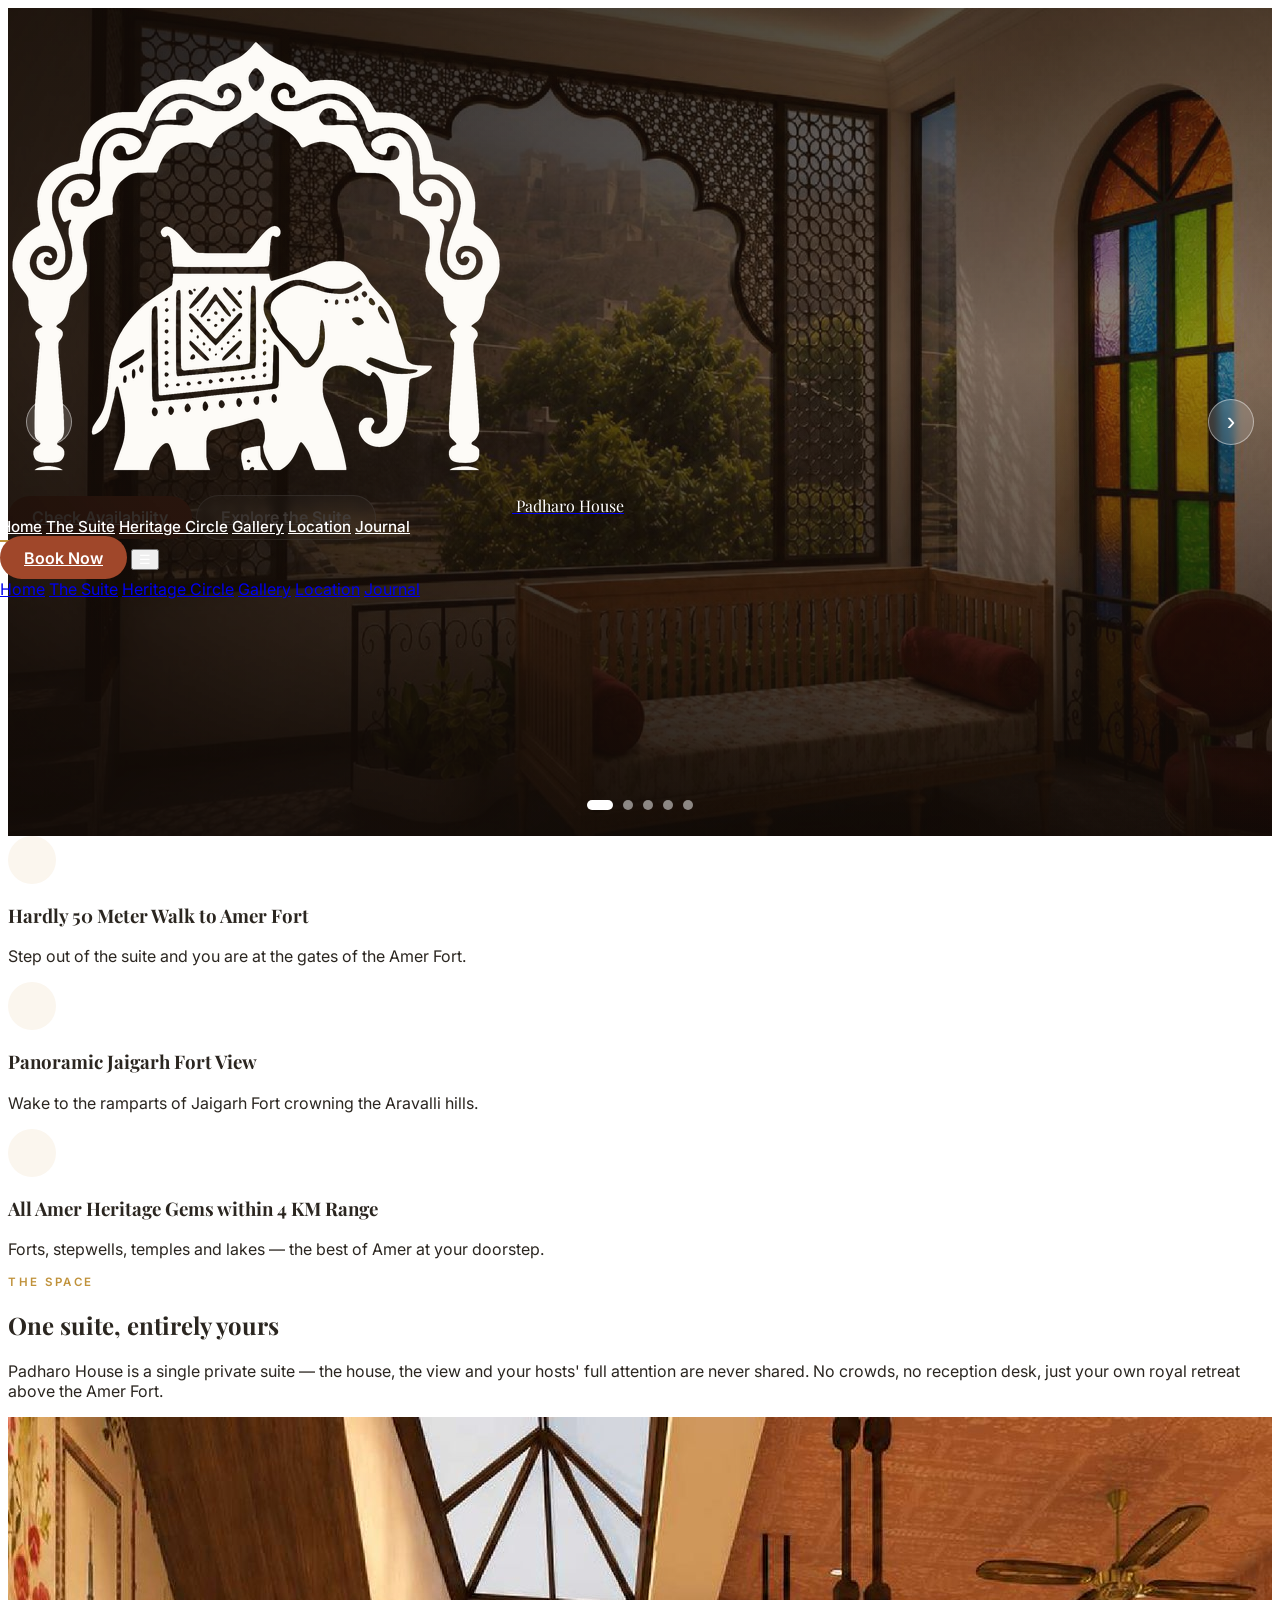
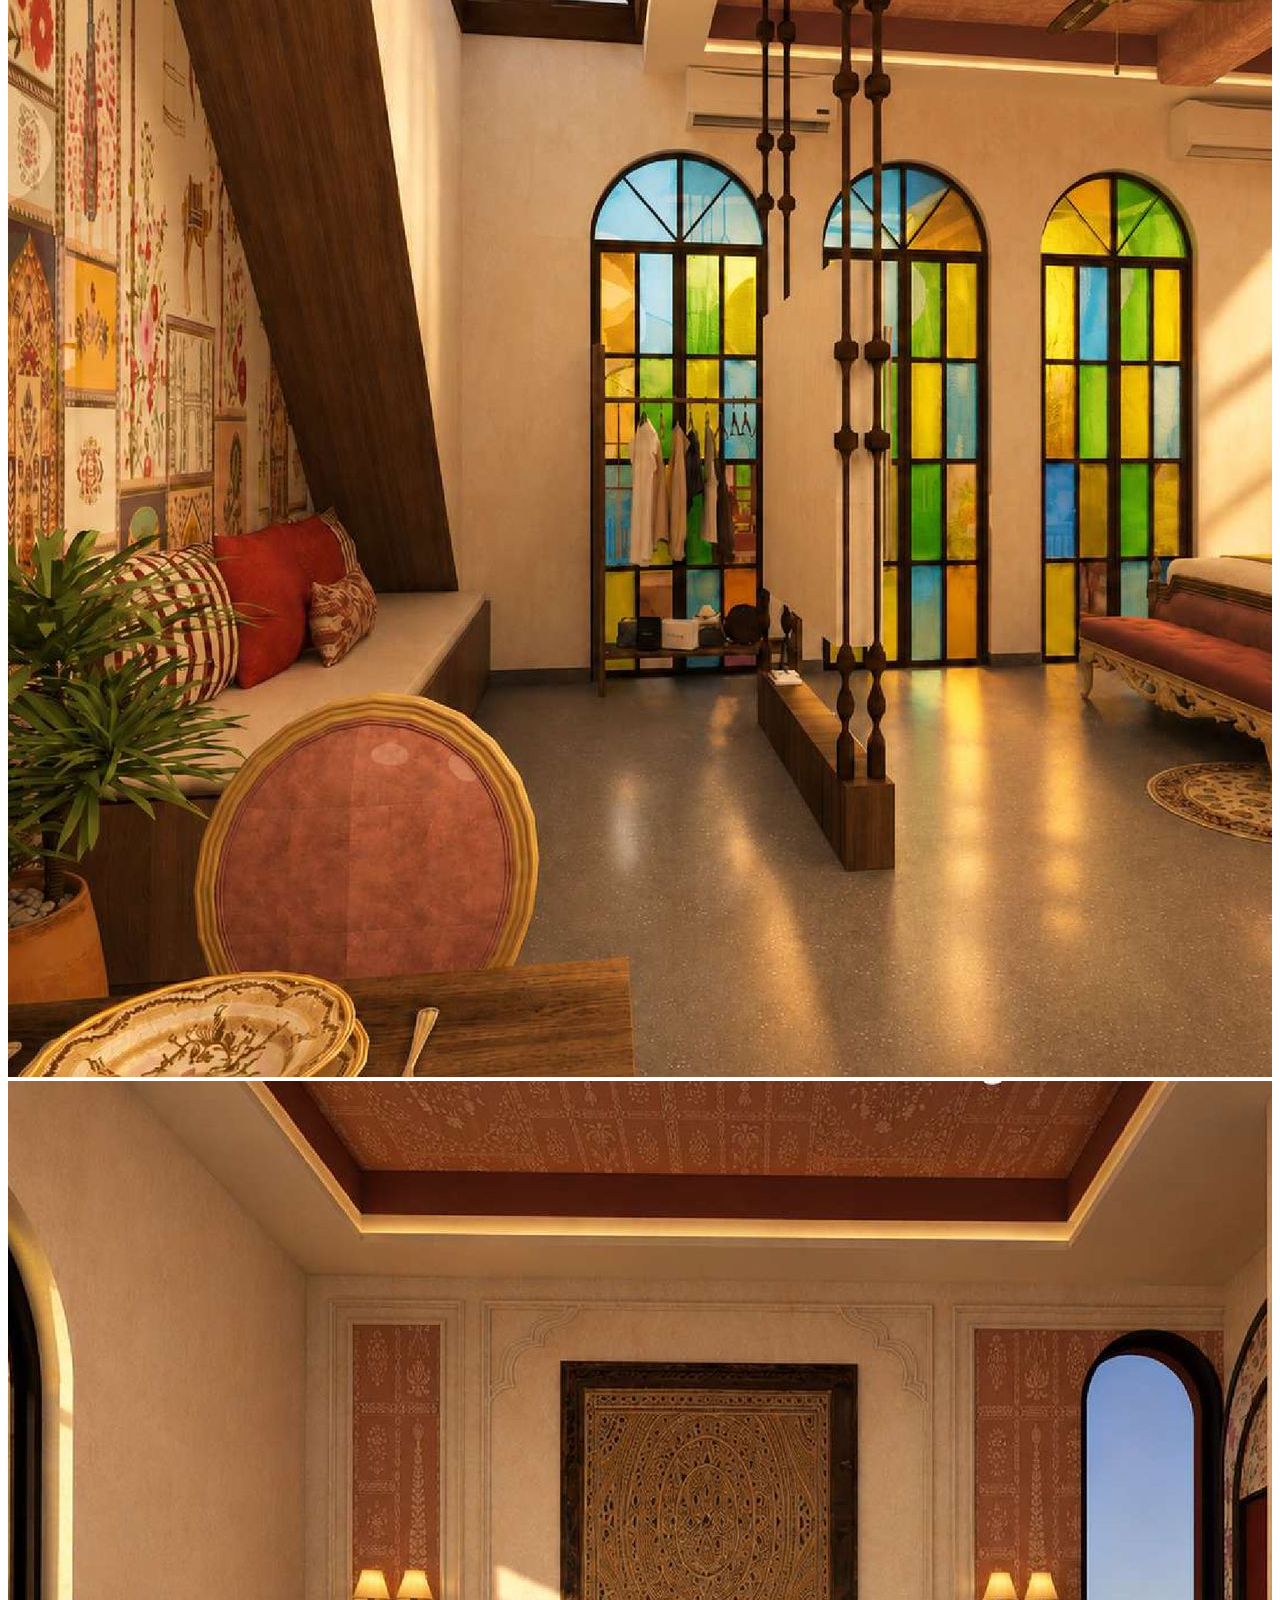
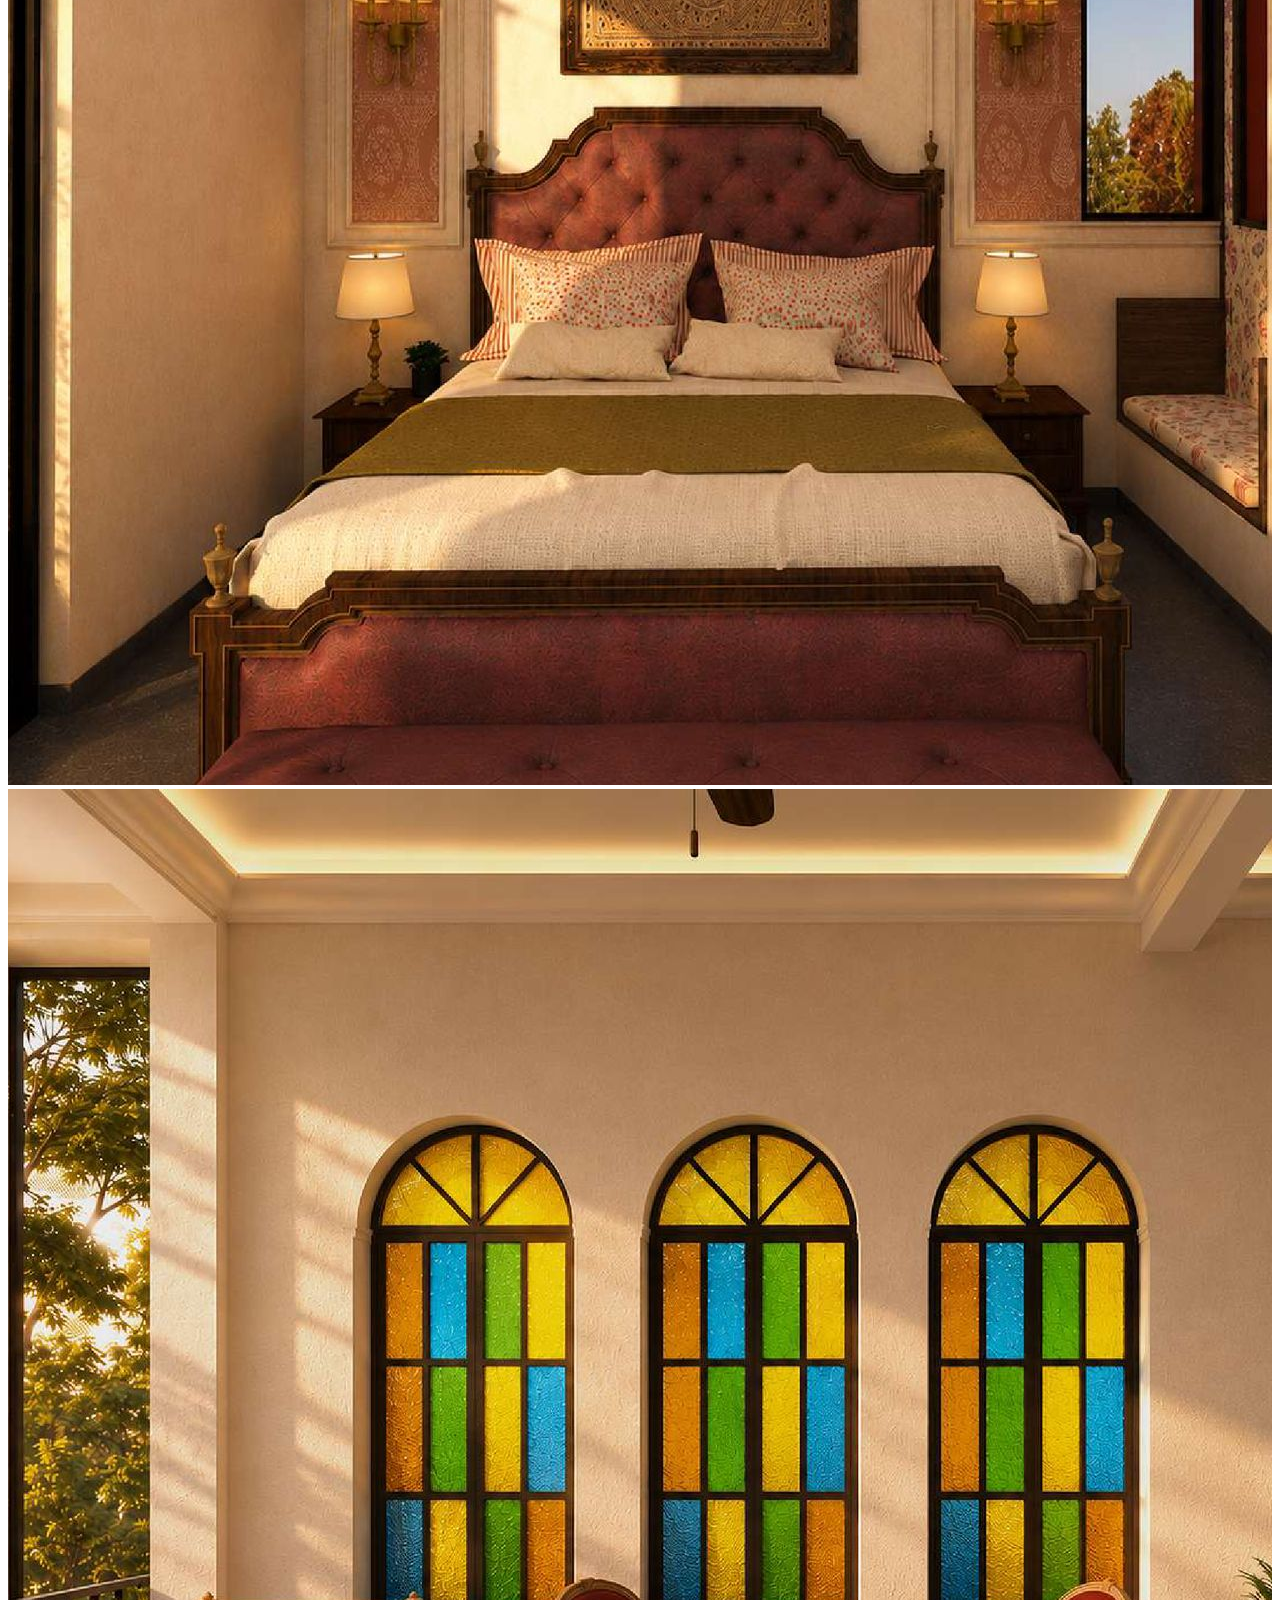
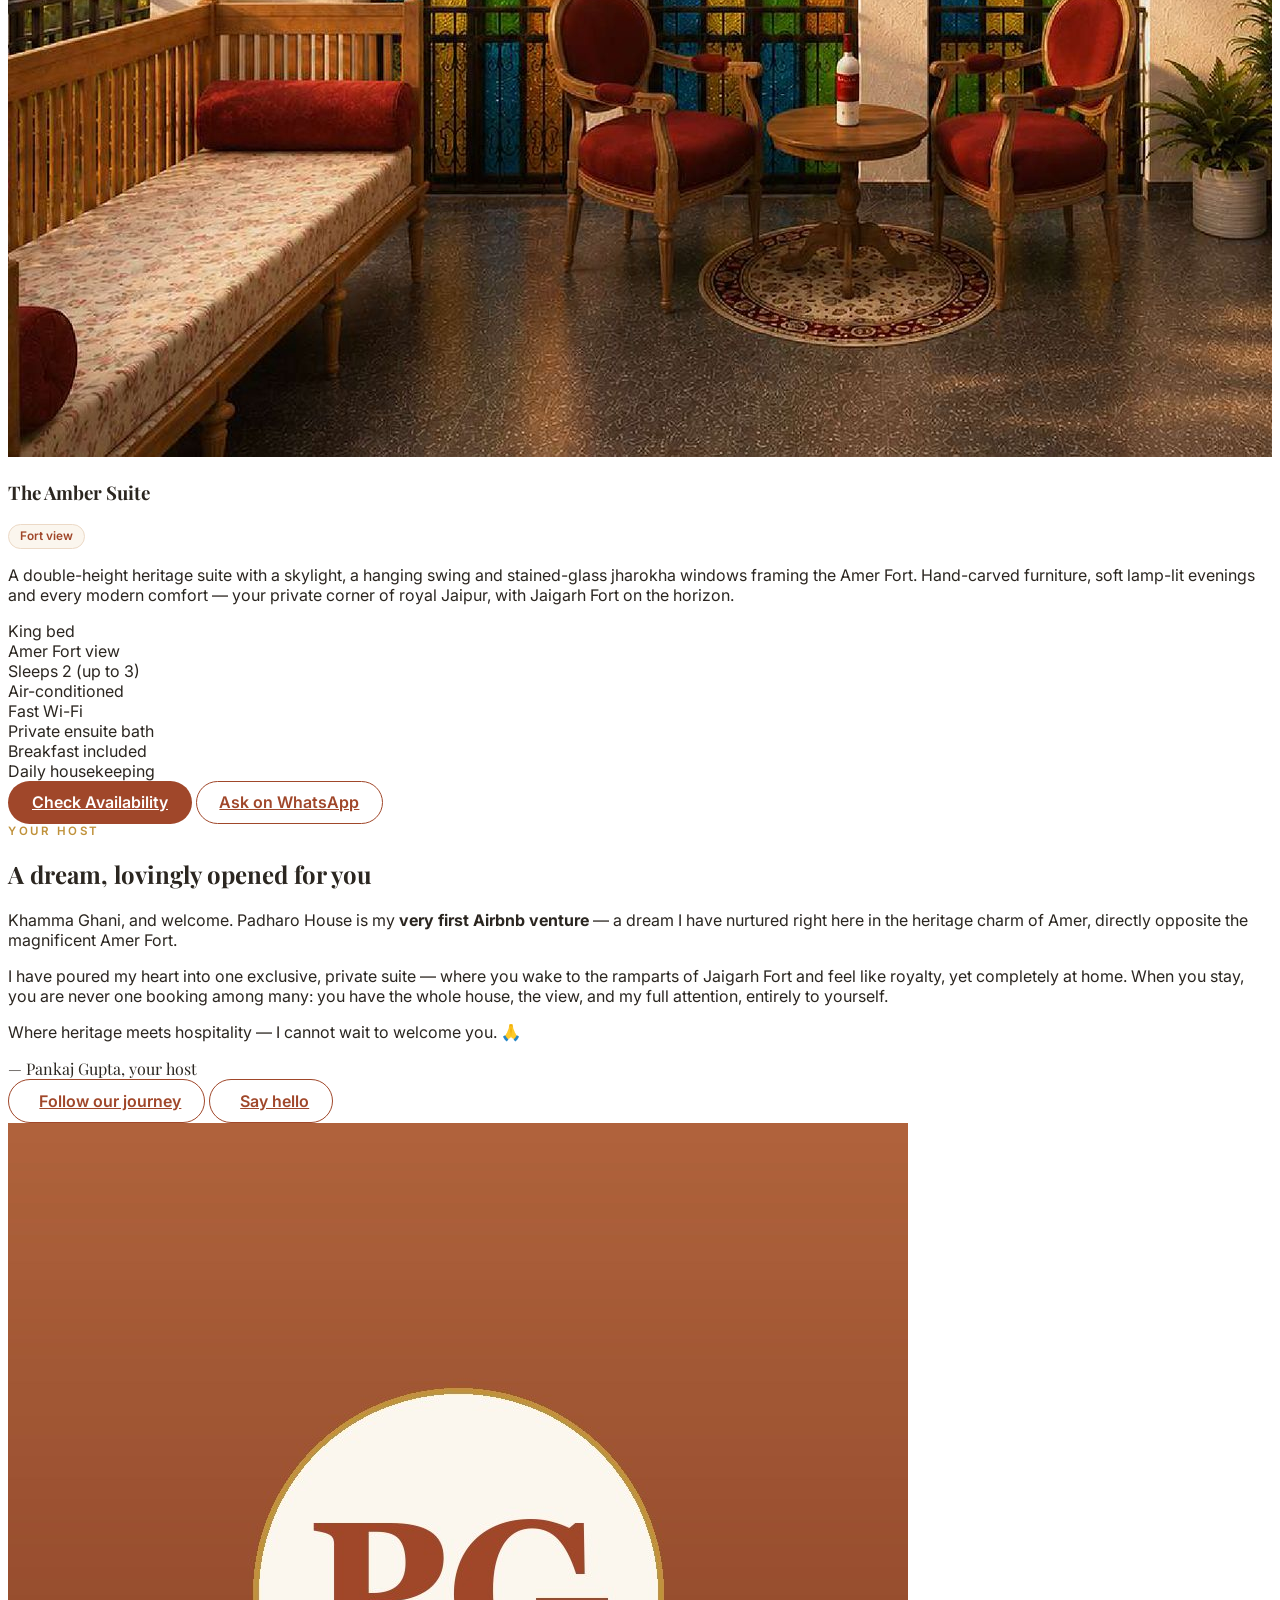
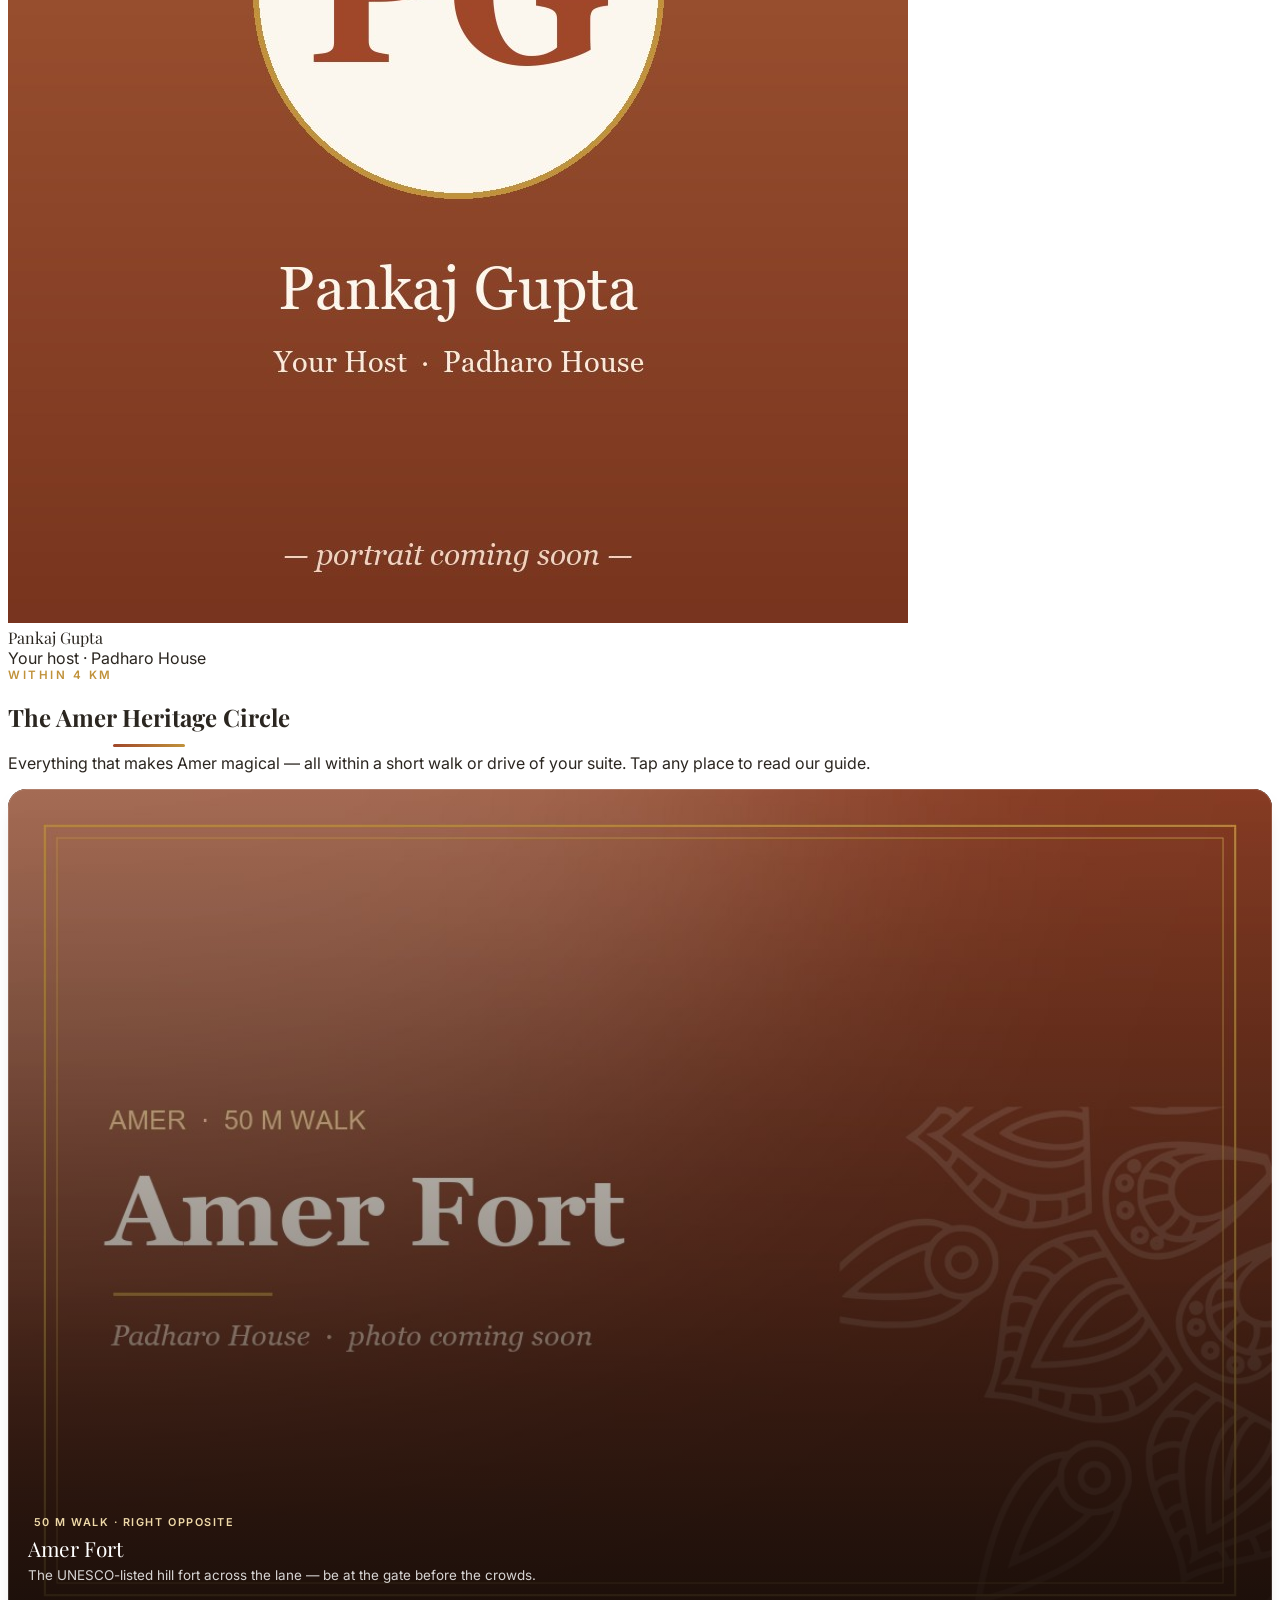
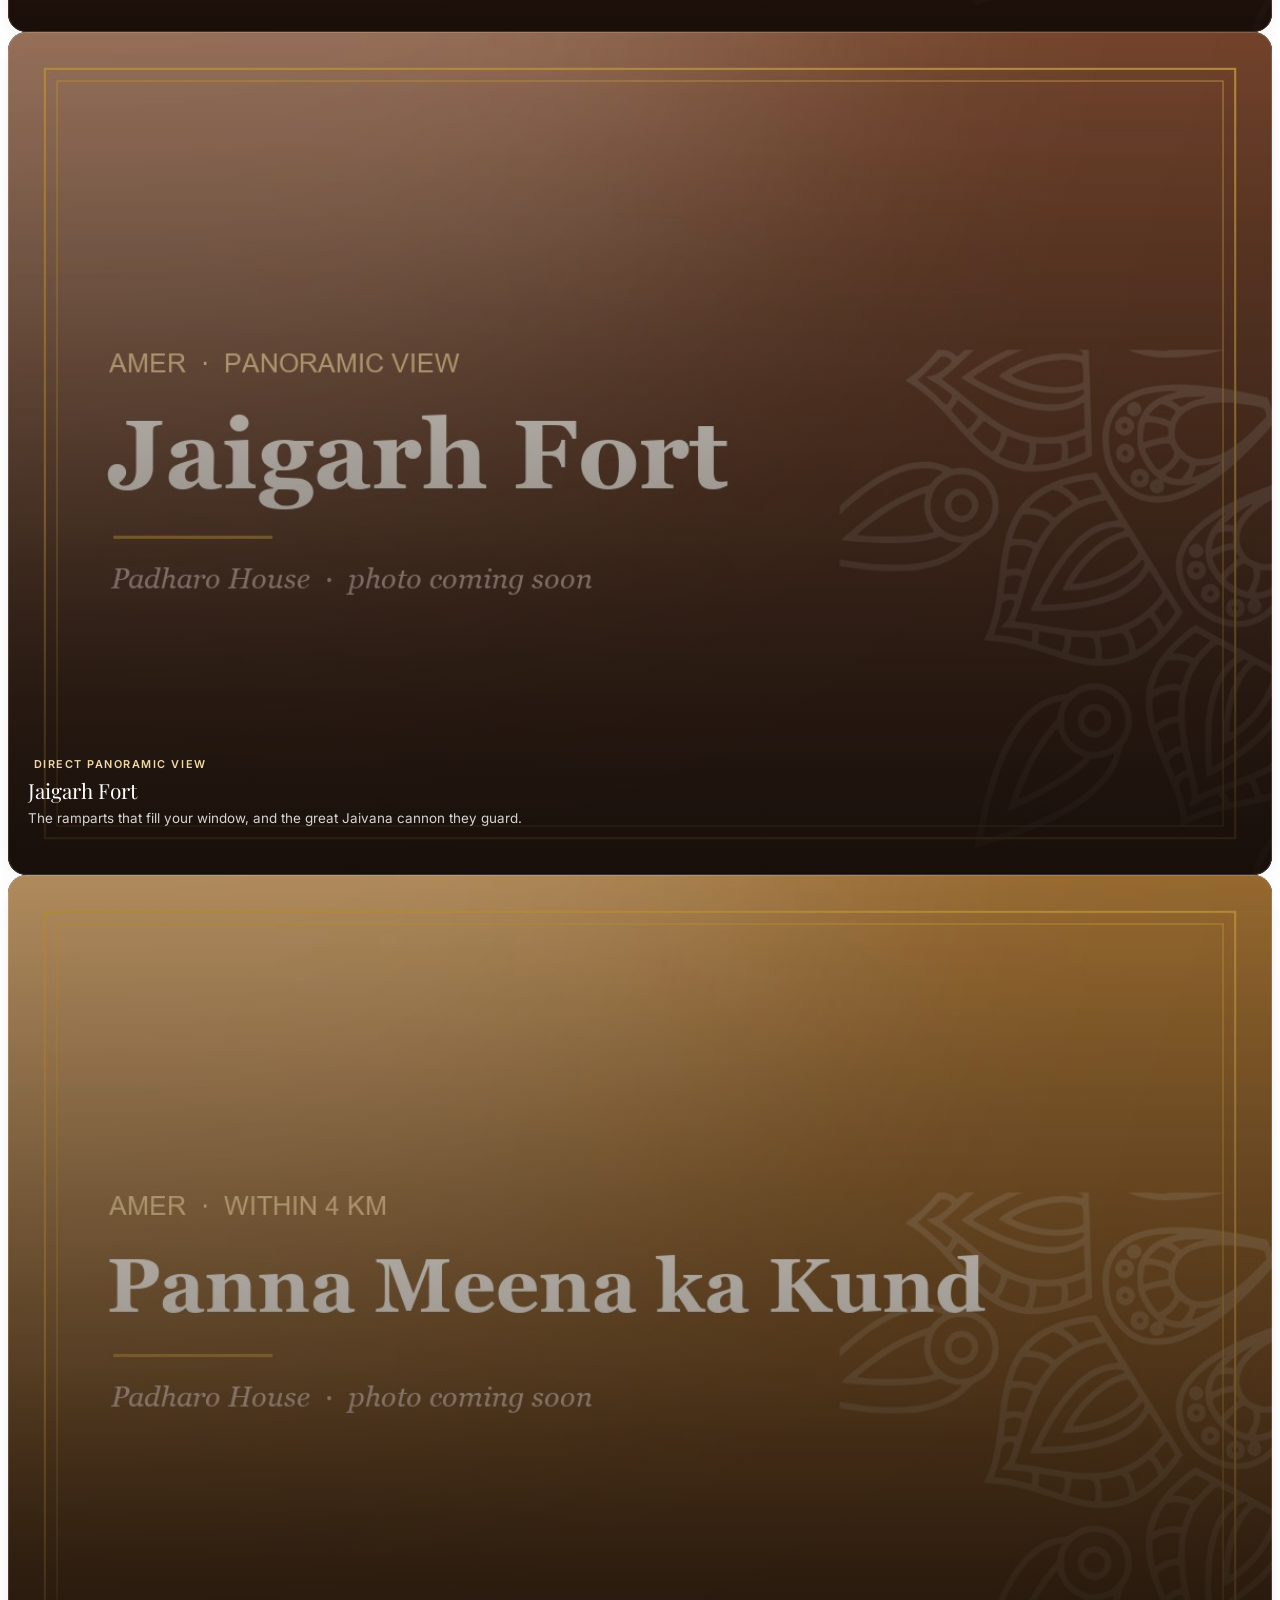
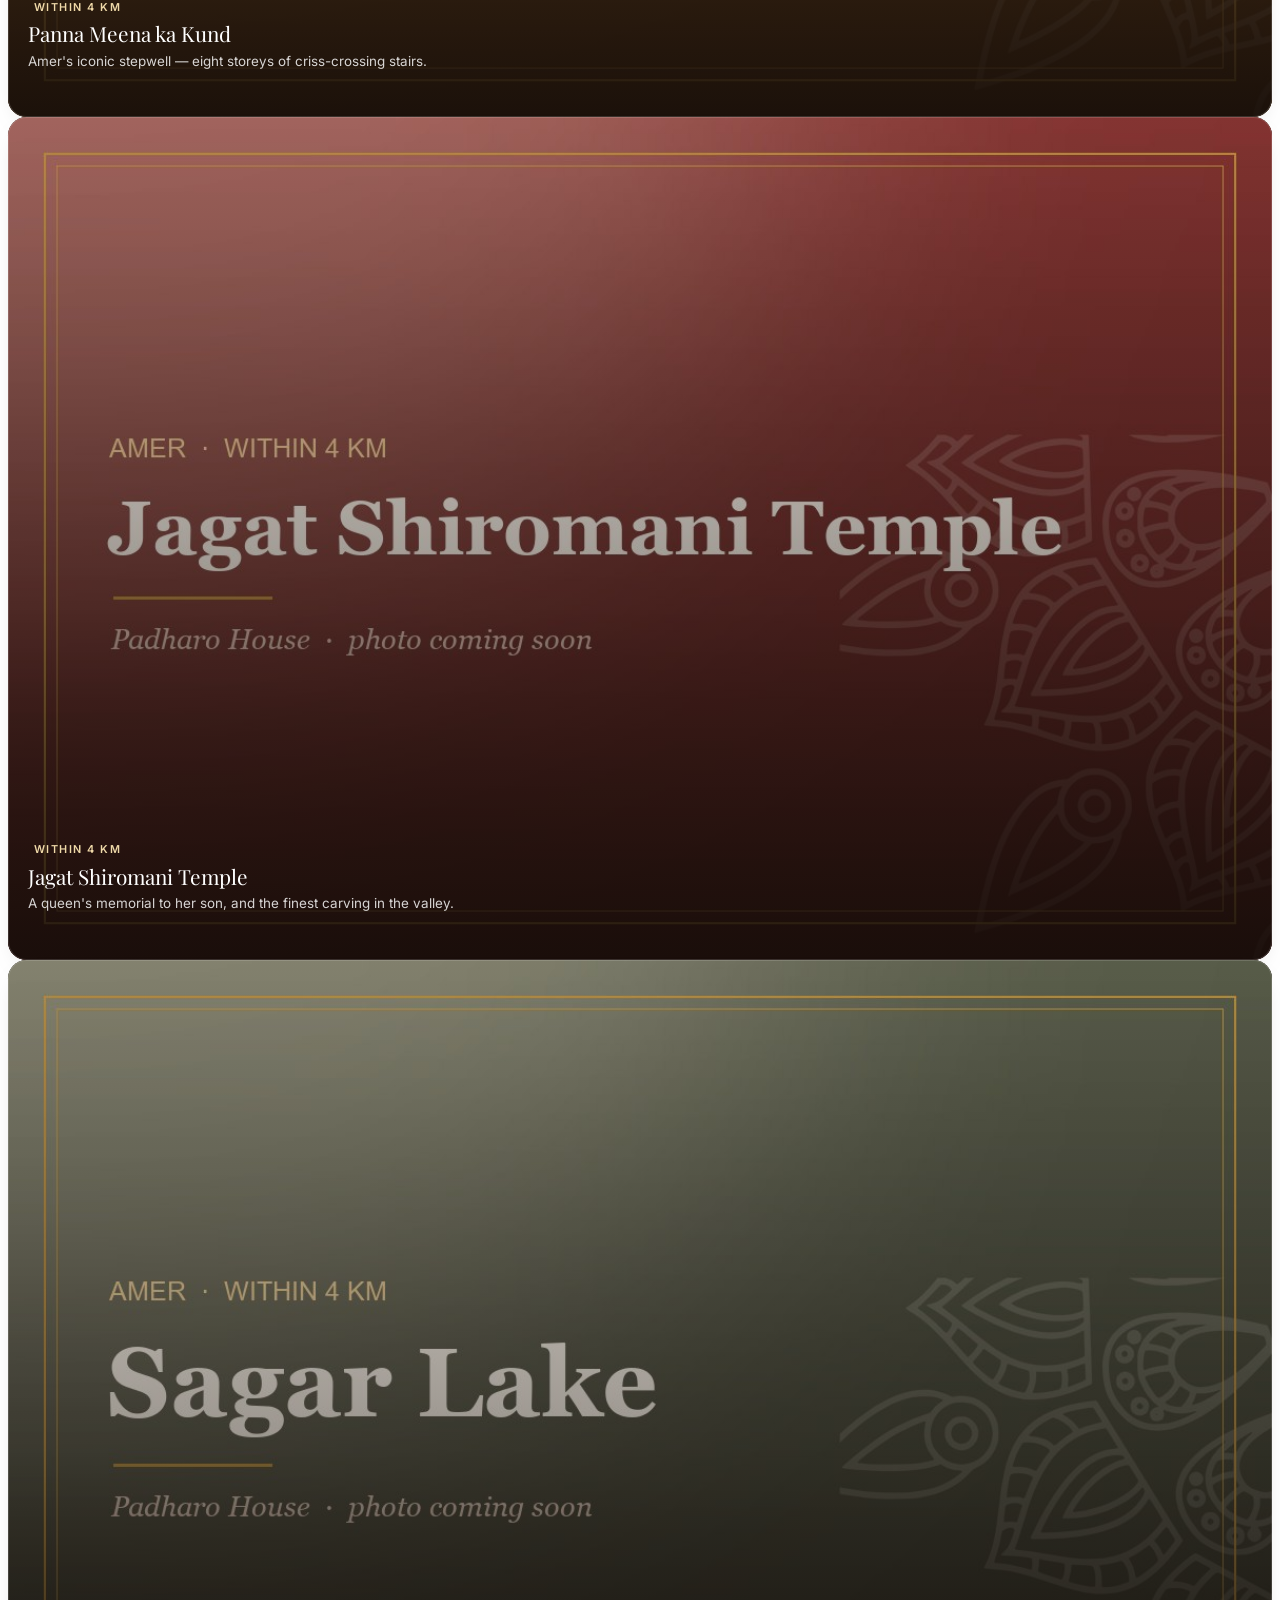
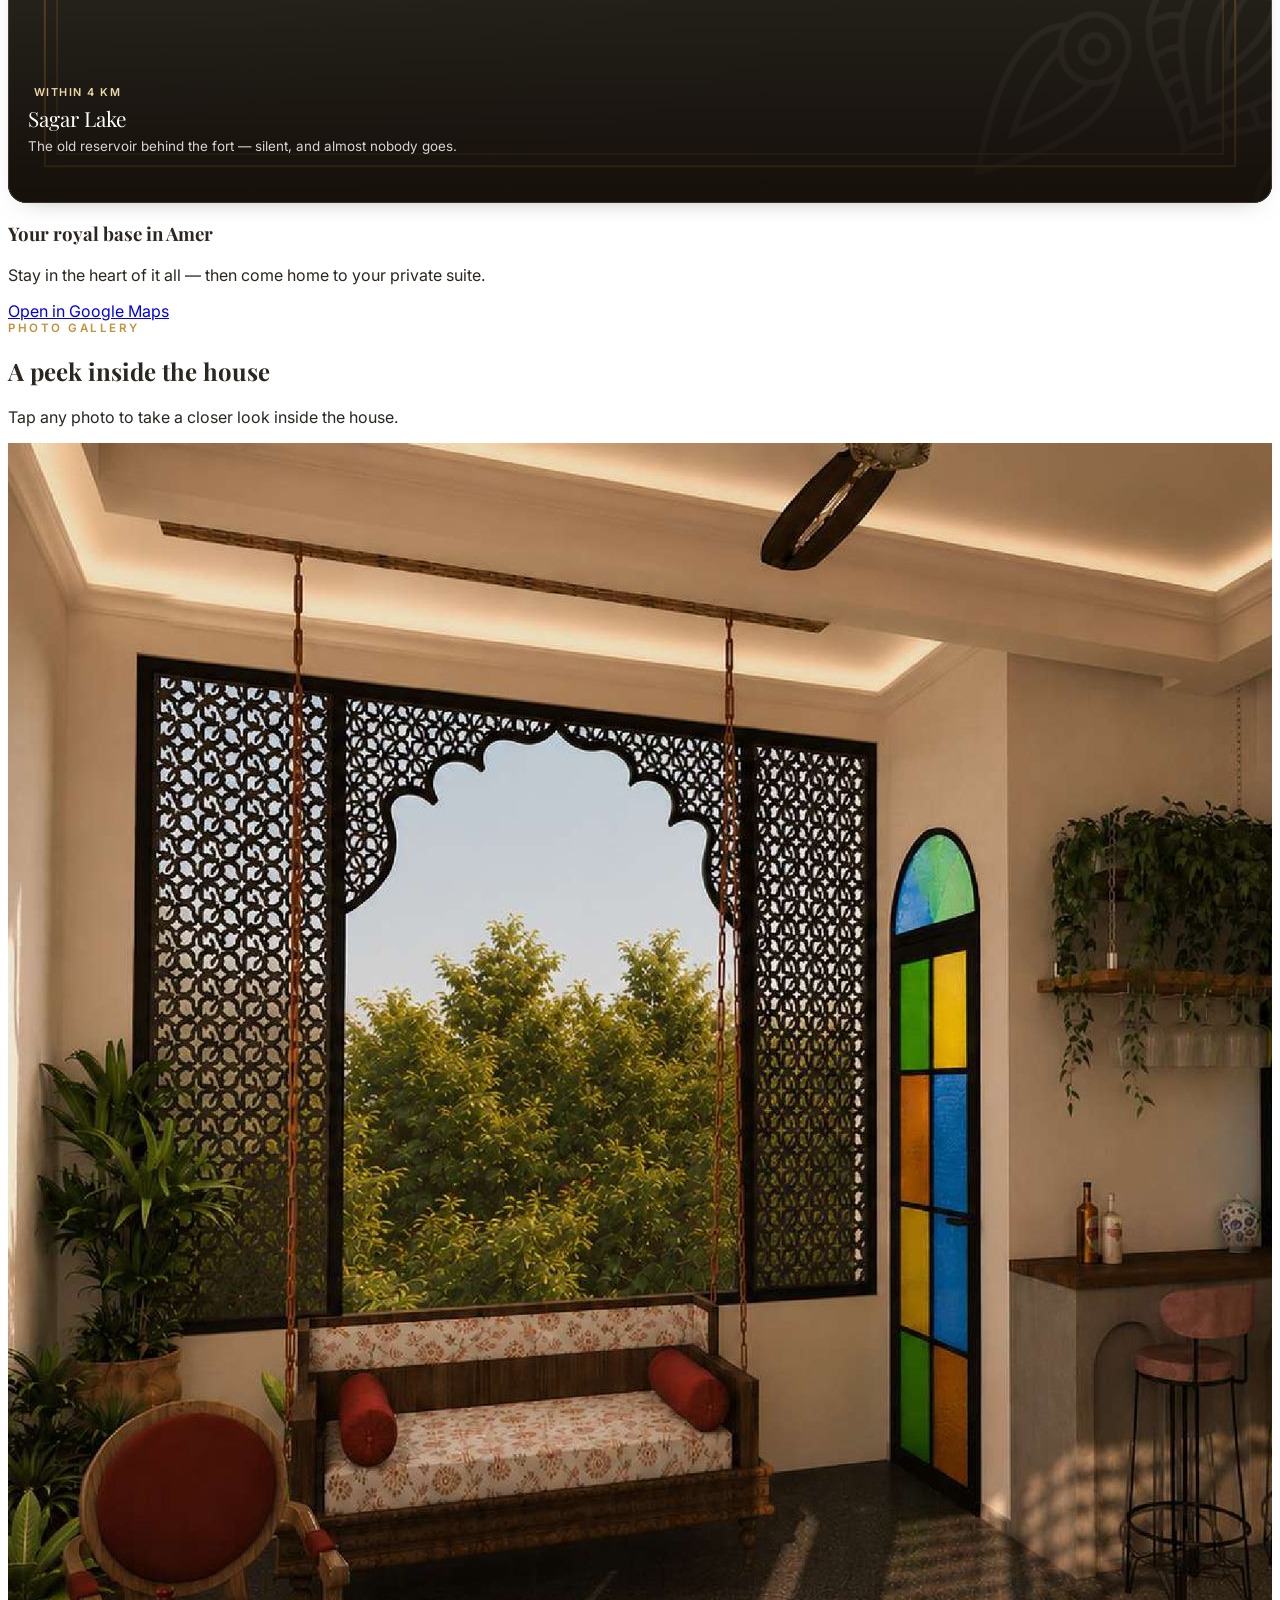
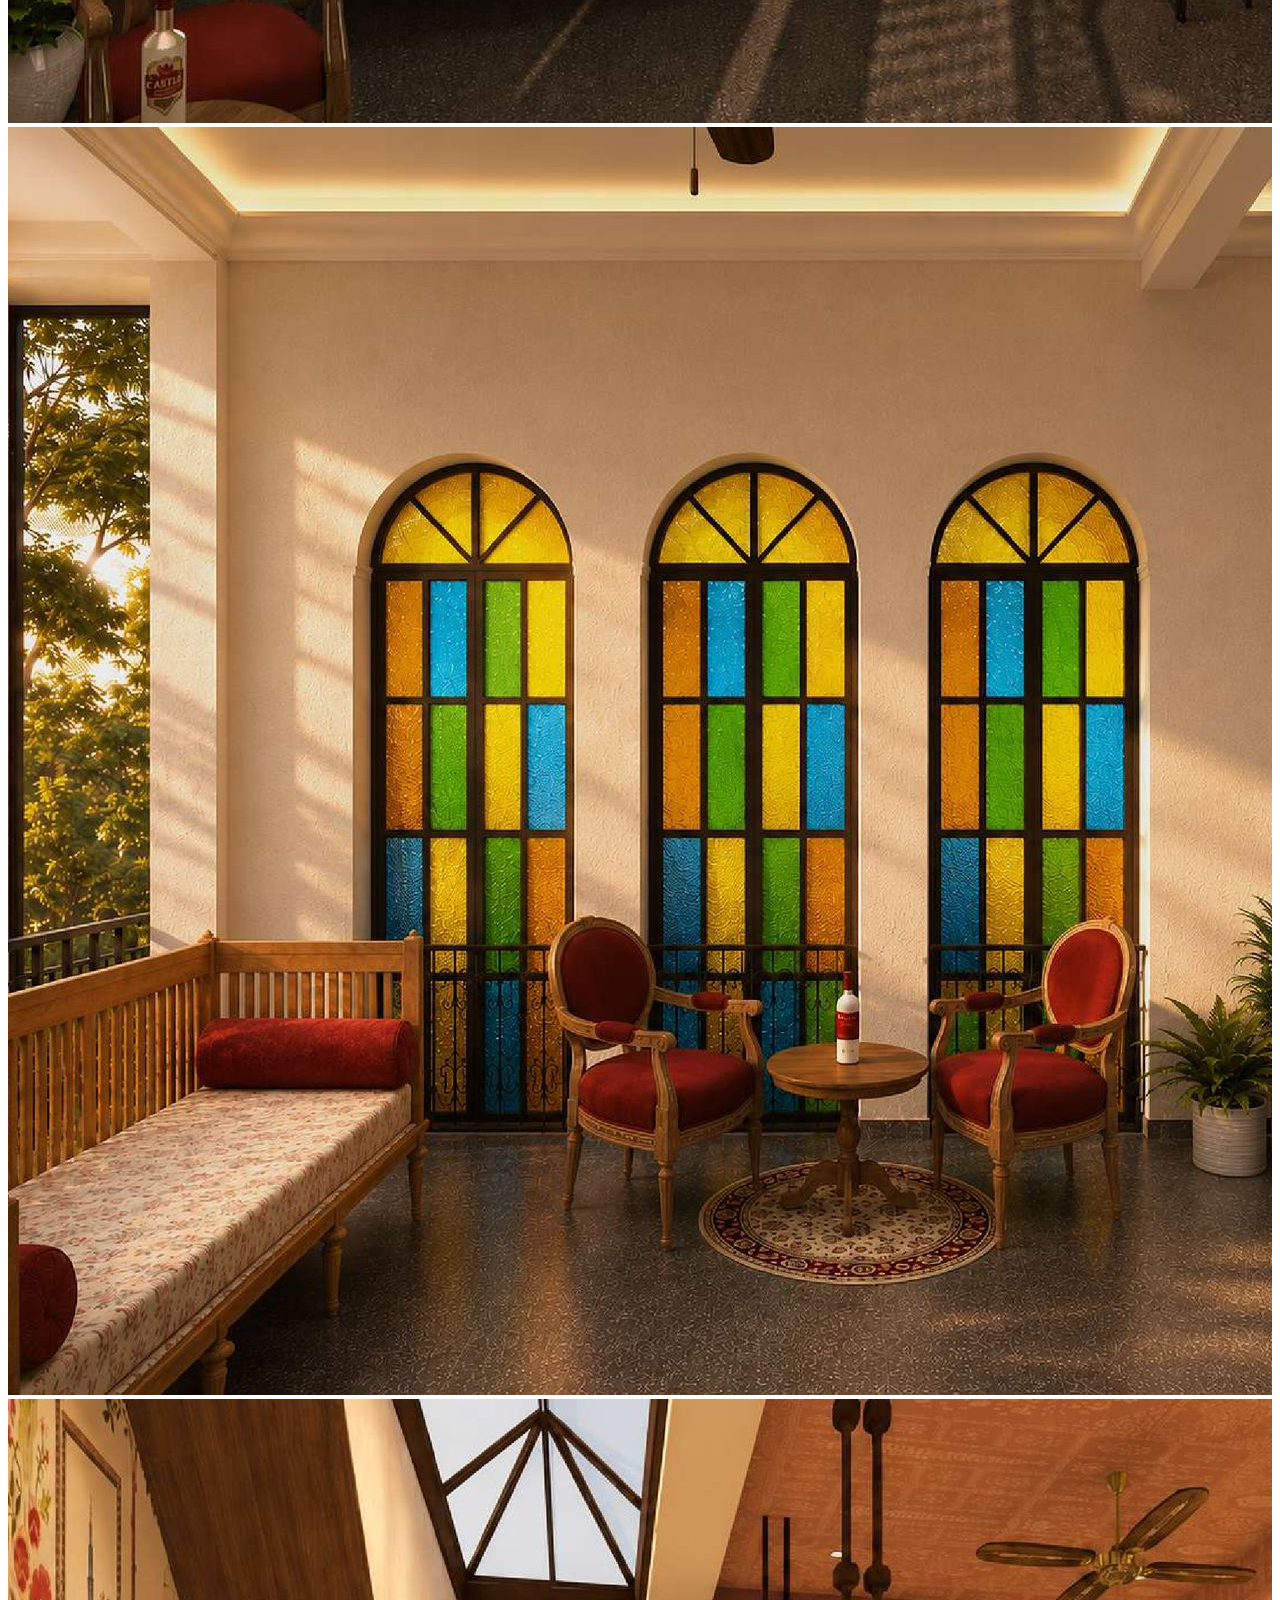
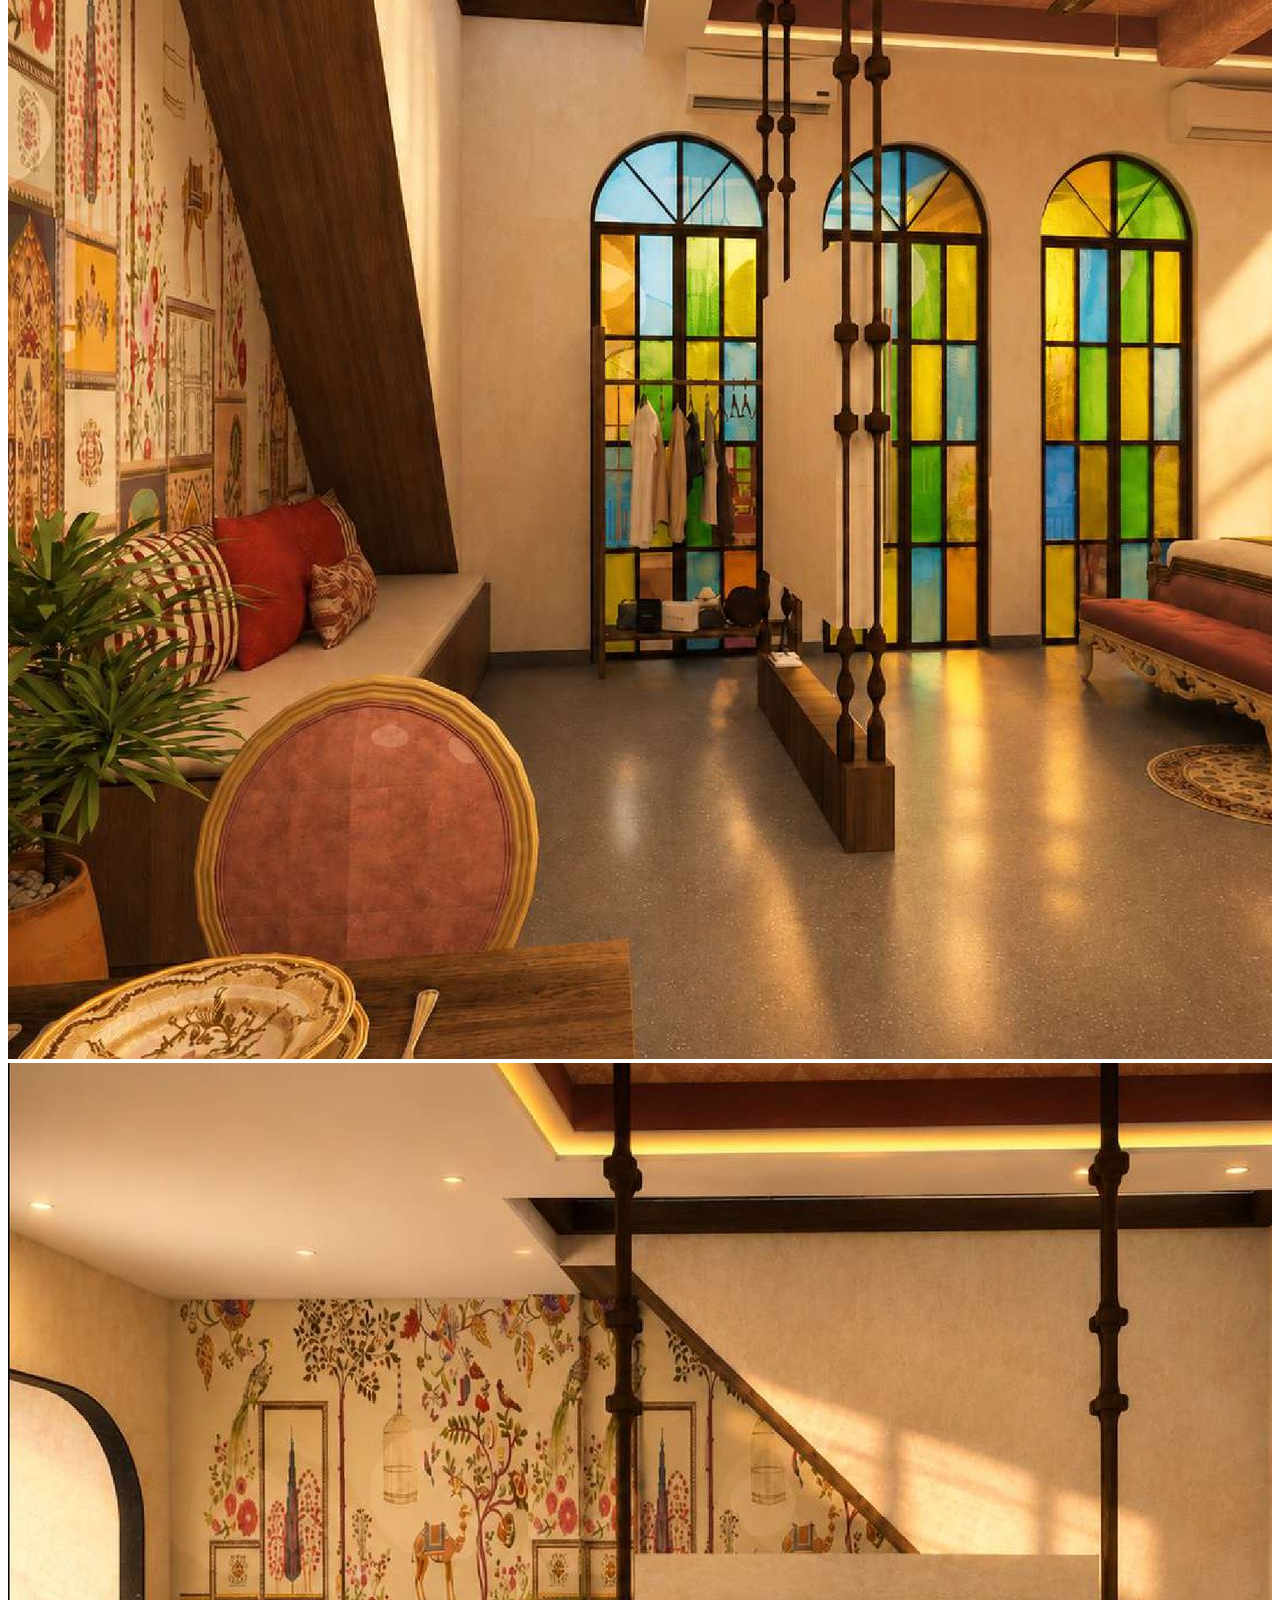
==== index.html @ dce102da "Opening Soon: outline 'ghost' typography on the landing page Large uppercase Playfair drawn as outli" ====
<!DOCTYPE html>
<html lang="en">
<head>
  <meta charset="UTF-8" />
  <meta name="viewport" content="width=device-width, initial-scale=1.0" />
  <title>Padharo House — Boutique Heritage Homestay Opposite Amer Fort, Jaipur</title>
  <meta name="description" content="Padharo House is an exclusive single-suite boutique heritage homestay just 50m from Amer Fort, with panoramic Jaigarh Fort views, in Amer, Jaipur. A private royal stay where heritage meets hospitality." />
  <meta name="keywords" content="homestay near Amer Fort, boutique heritage homestay Jaipur, Jaigarh Fort view stay, Airbnb Amer Jaipur, private heritage stay Amer, Panna Meena ka Kund, stay opposite Amer Fort, Padharo House" />
  <link rel="canonical" href="https://padharohouse.in/" />
  <link rel="icon" type="image/png" href="assets/favicon.png" />
  <link rel="preload" as="image" href="assets/img/p2.jpg" fetchpriority="high" />

  <!-- social share -->
  <meta property="og:type" content="website" />
  <meta property="og:site_name" content="Padharo House" />
  <meta property="og:title" content="Padharo House — Heritage Homestay Opposite Amer Fort" />
  <meta property="og:description" content="An exclusive single-suite heritage stay 50m from Amer Fort with panoramic Jaigarh Fort views. Where heritage meets hospitality." />
  <meta property="og:image" content="https://padharohouse.in/assets/og.jpg" />
  <meta property="og:url" content="https://padharohouse.in/" />
  <meta name="twitter:card" content="summary_large_image" />

  <link rel="preconnect" href="https://fonts.googleapis.com" />
  <link rel="preconnect" href="https://fonts.gstatic.com" crossorigin />
  <link href="https://fonts.googleapis.com/css2?family=Playfair+Display:ital,wght@0,500;0,600;0,700;1,600&family=Inter:wght@400;500;600;700&family=Noto+Serif+Devanagari:wght@500;600&display=swap" rel="stylesheet" />
  <script src="https://cdn.tailwindcss.com"></script>
  <script>
    tailwind.config = { theme: { extend: {
      colors: { terra:'#A0472A', terradark:'#853a22', gold:'#C0923B', cream:'#FBF6EE', sand:'#EFE3D3', ink:'#2B2620', muted:'#6E645A' },
      fontFamily: { serif:['"Playfair Display"','serif'], sans:['Inter','sans-serif'] }
    }}};
  </script>
  <link rel="stylesheet" href="assets/styles.css" />
  <script src="https://unpkg.com/lucide@latest"></script>

  <style>
    /* ---- loader: holds briefly, then lifts away like a curtain ---- */
    #loader{position:fixed;inset:0;z-index:200;display:flex;flex-direction:column;
      align-items:center;justify-content:center;gap:18px;
      background:radial-gradient(900px 520px at 50% 38%, #fffdf8 0%, #FBF6EE 55%, #F4E9D8 100%);
      transition:transform 1.05s cubic-bezier(.76,0,.24,1);
      animation:loaderFail .6s ease 7s forwards;}
    #loader.hide{transform:translateY(-101%);}
    #loader .ldr-in{display:flex;flex-direction:column;align-items:center;gap:16px;
      animation:ldrRise .9s cubic-bezier(.16,.84,.26,1) both;
      transition:opacity .45s ease, transform .5s ease;}
    #loader.hide .ldr-in{opacity:0;transform:translateY(-16px);}
    #loader img{width:clamp(130px,30vw,170px);height:auto;}
    #loader .ldr-name{font-family:'Playfair Display',serif;color:#A0472A;letter-spacing:.34em;
      font-size:.72rem;text-transform:uppercase;}
    #loader .ldr-bar{width:132px;height:2px;border-radius:2px;background:rgba(160,71,42,.16);overflow:hidden;}
    #loader .ldr-bar i{display:block;height:100%;width:100%;transform-origin:left;
      background:linear-gradient(90deg,#A0472A,#C0923B);animation:ldrFill 1.7s cubic-bezier(.3,.1,.2,1) both;}
    @keyframes ldrRise{from{opacity:0;transform:translateY(18px) scale(.97)}to{opacity:1;transform:none}}
    @keyframes ldrFill{from{transform:scaleX(0)}to{transform:scaleX(1)}}
    @keyframes loaderFail{to{opacity:0;visibility:hidden;pointer-events:none;}}
    /* content eases in beneath the lifting curtain */
    @keyframes contentIn{from{opacity:0;transform:scale(1.012)}to{opacity:1;transform:none}}
    body.booted #live,body.booted #openingSoon{animation:contentIn .95s cubic-bezier(.16,.84,.26,1) both;}
    @media (prefers-reduced-motion:reduce){
      #loader,#loader .ldr-in,#loader .ldr-bar i{animation:none!important;transition:opacity .3s ease!important;}
      #loader.hide{opacity:0;transform:none;}
      body.booted #live,body.booted #openingSoon{animation:none!important;}
    }

    /* instagram welcome banner */
    #igBanner{position:fixed;top:0;left:0;right:0;z-index:60;}
    .ig-grad{background:linear-gradient(90deg,#C0923B 0%,#A0472A 55%,#853a22 100%);}
    body.has-ig .site-header{top:44px;}
    body.has-ig #openingSoon{padding-top:44px;}

    /* heritage circle cards */
    .heritage-card{transition:transform .25s ease, box-shadow .25s ease;}
    .heritage-card:hover{transform:translateY(-5px);box-shadow:0 24px 44px -26px rgba(43,38,32,.5);}
    .heritage-ico{width:48px;height:48px;display:flex;align-items:center;justify-content:center;border-radius:9999px;background:#FBF6EE;color:#A0472A;}

    /* opening soon layout */
    #openingSoon{min-height:100vh;min-height:100svh;background:
      radial-gradient(1200px 600px at 50% -5%, #fffaf2 0%, rgba(255,250,242,0) 60%),
      linear-gradient(180deg,#FBF6EE 0%, #F6ECDC 100%);
      display:flex;flex-direction:column;align-items:center;text-align:center;position:relative;overflow:hidden;}
    .os-corner{position:absolute;width:clamp(140px,32vw,320px);opacity:.14;pointer-events:none;}
    .os-tr{top:0;right:0}.os-bl{bottom:0;left:0;transform:scale(-1,-1)}

    /* opening soon — outline "ghost" typography */
    .os-ghost{font-family:'Playfair Display',Georgia,serif;font-weight:600;text-transform:uppercase;
      font-size:clamp(1.75rem,7.6vw,3.6rem);line-height:1.05;letter-spacing:.12em;
      color:transparent;-webkit-text-stroke:1.2px var(--terra);
      max-width:100%;animation:ghostIn 1.5s cubic-bezier(.16,.84,.26,1) both;}
    /* if a browser can't stroke text, fall back to solid terracotta */
    @supports not ((-webkit-text-stroke:1px #000) or (text-stroke:1px #000)){
      .os-ghost{color:var(--terra);}
    }
    .os-hi{font-family:'Noto Serif Devanagari',serif;color:var(--terra);
      font-size:clamp(1.1rem,3.8vw,1.45rem);letter-spacing:.06em;
      animation:ghostIn 1.5s .2s cubic-bezier(.16,.84,.26,1) both;}
    @keyframes ghostIn{from{opacity:0;letter-spacing:.36em;transform:translateY(12px)}to{opacity:1;transform:none}}
    @media (prefers-reduced-motion:reduce){ .os-ghost,.os-hi{animation:none;} }

    /* the floating WhatsApp pill is replaced by the sticky bar on phones */
    @media (max-width:767px){ .wa-float{display:none!important;} }
  </style>

  <!-- Local SEO: LodgingBusiness structured data -->
  <script type="application/ld+json">
  {
    "@context":"https://schema.org",
    "@type":"LodgingBusiness",
    "@id":"https://padharohouse.in",
    "name":"Padharo House",
    "alternateName":"Padharo House — Boutique Heritage Homestay",
    "description":"Exclusive single-suite boutique heritage homestay 50 metres from Amer Fort with panoramic Jaigarh Fort views, in Amer, Jaipur, Rajasthan.",
    "url":"https://padharohouse.in",
    "image":"https://padharohouse.in/assets/og.jpg",
    "logo":"https://padharohouse.in/assets/brandmark.png",
    "telephone":"+919461884005",
    "email":"padharohouse@gmail.com",
    "priceRange":"₹₹",
    "currenciesAccepted":"INR",
    "numberOfRooms":1,
    "address":{"@type":"PostalAddress","streetAddress":"Opposite Amer Fort","addressLocality":"Amer","addressRegion":"Rajasthan","postalCode":"302028","addressCountry":"IN"},
    "geo":{"@type":"GeoCoordinates","latitude":26.987683983961603,"longitude":75.8550010443521},
    "hasMap":"https://www.google.com/maps/search/?api=1&query=26.987683983961603,75.8550010443521",
    "sameAs":["https://www.instagram.com/padharo_house"],
    "amenityFeature":[
      {"@type":"LocationFeatureSpecification","name":"Amer Fort view","value":true},
      {"@type":"LocationFeatureSpecification","name":"Jaigarh Fort view","value":true},
      {"@type":"LocationFeatureSpecification","name":"Free WiFi","value":true},
      {"@type":"LocationFeatureSpecification","name":"Air conditioning","value":true},
      {"@type":"LocationFeatureSpecification","name":"Breakfast included","value":true}
    ],
    "keywords":"homestay near Amer Fort, boutique heritage homestay Jaipur, Jaigarh Fort view stay, Airbnb Amer Jaipur, private heritage stay Amer"
  }
  </script>

  <!-- Brand entity: helps Google connect "Padharo House" / "Padharo House Amer/Jaipur" to this site -->
  <script type="application/ld+json">
  {
    "@context":"https://schema.org",
    "@type":"WebSite",
    "@id":"https://padharohouse.in/#website",
    "url":"https://padharohouse.in/",
    "name":"Padharo House",
    "alternateName":["Padharo House Amer","Padharo House Jaipur","Padharo House Amer Fort","Padharo House"],
    "inLanguage":"en-IN",
    "publisher":{"@id":"https://padharohouse.in"}
  }
  </script>

  <!-- FAQ rich results -->
  <script type="application/ld+json">
  {
    "@context":"https://schema.org",
    "@type":"FAQPage",
    "mainEntity":[
      {"@type":"Question","name":"What is Padharo House?","acceptedAnswer":{"@type":"Answer","text":"Padharo House is an exclusive single-suite boutique heritage homestay in Amer, Jaipur, directly opposite the Amer Fort. Because there is only one suite, the house and your hosts' attention are never shared with other guests."}},
      {"@type":"Question","name":"Where is Padharo House located in Jaipur?","acceptedAnswer":{"@type":"Answer","text":"Padharo House is in Amer (Amber), about 11 km north of central Jaipur, Rajasthan — right opposite the Amer Fort and roughly 24 km from Jaipur International Airport."}},
      {"@type":"Question","name":"How far is Padharo House from Amer Fort?","acceptedAnswer":{"@type":"Answer","text":"Hardly a 50 metre walk. The Amer Fort is directly opposite the property, so guests can reach the gate for first light before the tour coaches arrive."}},
      {"@type":"Question","name":"Does Padharo House have a Jaigarh Fort view?","acceptedAnswer":{"@type":"Answer","text":"Yes. The suite looks directly onto the ramparts of Jaigarh Fort on the ridge above Amer — gold at sunrise and floodlit after dark."}},
      {"@type":"Question","name":"How many rooms does Padharo House have?","acceptedAnswer":{"@type":"Answer","text":"One. Padharo House is a single private suite that sleeps two comfortably and up to three with an extra bed, so every booking has the property to itself."}},
      {"@type":"Question","name":"What is there to see near Padharo House?","acceptedAnswer":{"@type":"Answer","text":"Every major Amer heritage site is within about four kilometres: Amer Fort, Jaigarh Fort, Panna Meena ka Kund stepwell, the Jagat Shiromani Temple and Sagar Lake."}},
      {"@type":"Question","name":"How do I book Padharo House?","acceptedAnswer":{"@type":"Answer","text":"Send your dates through the availability page on padharohouse.in or message +91 94618 84005 on WhatsApp. The hosts confirm dates and the final price personally."}}
    ]
  }
  </script>
</head>
<body class="has-hero">

  <!-- ============ LOADER (hidden once mode resolves) ============ -->
  <div id="loader">
    <div class="ldr-in">
      <img src="assets/brandmark.png" alt="Padharo House" />
      <div class="ldr-bar"><i></i></div>
      <span class="ldr-name">Where Heritage Meets Hospitality</span>
    </div>
  </div>

  <!-- ============ INSTAGRAM WELCOME BANNER ============ -->
  <div id="igBanner" class="ig-grad text-white text-sm" style="display:none">
    <div class="max-w-7xl mx-auto px-10 py-2.5 relative text-center">
      <span>✨ Khamma Ghani Instagram Family (<b>@padharo_house</b>)! Your exclusive heritage stay awaits.</span>
      <a href="https://wa.me/919461884005" target="_blank" rel="noopener" class="underline font-semibold ml-2 hover:text-cream">WhatsApp us →</a>
      <button id="igClose" class="absolute right-3 top-1/2 -translate-y-1/2 opacity-80 hover:opacity-100" aria-label="Dismiss">✕</button>
    </div>
  </div>

  <!-- ============ OPENING SOON LAYOUT (shown when siteMode='opening_soon') ============ -->
  <section id="openingSoon" style="display:none">
    <img class="os-corner os-tr" src="assets/mandala.png" alt="" aria-hidden="true" />
    <img class="os-corner os-bl" src="assets/mandala.png" alt="" aria-hidden="true" />
    <div class="relative z-10 w-full max-w-2xl mx-auto px-6 my-auto py-16 flex flex-col items-center">
      <img src="assets/brandmark.png" alt="Padharo House" class="w-[clamp(180px,40vw,290px)]" />
      <div class="mt-8 flex flex-col items-center gap-2.5">
        <div class="os-ghost">Opening&nbsp;Soon</div>
        <div class="os-hi">जल्द ही</div>
      </div>
      <h1 class="font-serif text-terradark mt-5 leading-[1.12]" style="font-size:clamp(1.9rem,5.5vw,3rem)">A New Beginning,<br/>A Dream Come True</h1>
      <p class="font-serif italic text-terra mt-3" style="font-size:clamp(1.05rem,3vw,1.4rem)">Introducing Padharo House — Where Heritage Meets Hospitality</p>
      <p class="text-muted leading-relaxed mt-5 max-w-xl" style="font-size:clamp(1rem,2.6vw,1.1rem)">
        My very first Airbnb venture, nestled in the heritage charm of Jaipur, right opposite the magnificent
        Amer Fort. An exclusive, private heritage stay with panoramic Jaigarh Fort ramparts.
      </p>
      <div class="grid sm:grid-cols-3 gap-3 mt-8 w-full text-sm">
        <div class="bg-white/60 border border-[#e8dcc9] rounded-xl py-3 px-2">🚶 50m to Amer Fort</div>
        <div class="bg-white/60 border border-[#e8dcc9] rounded-xl py-3 px-2">🏔️ Jaigarh Fort view</div>
        <div class="bg-white/60 border border-[#e8dcc9] rounded-xl py-3 px-2">📍 Heritage gems ≤4 km</div>
      </div>
      <div class="flex flex-wrap gap-3 justify-center mt-8">
        <a href="https://www.instagram.com/padharo_house" target="_blank" rel="noopener" class="btn btn-primary"><i data-lucide="instagram" class="w-4 h-4"></i> Follow @padharo_house</a>
      </div>
      <div class="flex flex-wrap gap-3 justify-center mt-3">
        <a href="https://wa.me/919461884005" target="_blank" rel="noopener" class="btn btn-outline text-sm"><i data-lucide="message-circle" class="w-4 h-4"></i> WhatsApp</a>
        <a href="https://www.google.com/maps/search/?api=1&query=26.987683983961603,75.8550010443521" target="_blank" rel="noopener" class="btn btn-outline text-sm"><i data-lucide="map-pin" class="w-4 h-4"></i> Google Maps</a>
      </div>
      <div class="mt-10 text-xs text-muted">Amer, Jaipur, Rajasthan · Opposite the Amer Fort · © 2026 Padharo House</div>
    </div>
  </section>

  <!-- ============ LIVE HOMEPAGE (shown when siteMode='live' / default) ============ -->
  <div id="live">
  <header class="site-header">
    <div class="max-w-7xl mx-auto px-5 flex items-center justify-between h-[74px]">
      <a href="index.html" class="flex items-center gap-3">
        <img src="assets/logo-mark-white.png" alt="Padharo House" class="logo-white h-11 w-auto" />
        <img src="assets/logo-mark.png" alt="Padharo House" class="logo-color h-11 w-auto" />
        <span class="brand-name font-serif text-xl font-semibold tracking-wide hidden sm:block">Padharo House</span>
      </a>
      <nav class="hidden lg:flex items-center gap-8">
        <a href="index.html" class="nav-link active">Home</a>
        <a href="#suite" class="nav-link">The Suite</a>
        <a href="#heritage" class="nav-link">Heritage Circle</a>
        <a href="#gallery" class="nav-link">Gallery</a>
        <a href="#location" class="nav-link">Location</a>
        <a href="blog.html" class="nav-link">Journal</a>
      </nav>
      <div class="flex items-center gap-3">
        <a href="booking.html" class="btn btn-primary text-sm">Book Now</a>
        <button id="burger" class="lg:hidden nav-ico text-2xl leading-none">☰</button>
      </div>
    </div>
    <div id="mobileNav" class="hidden lg:hidden bg-white shadow-lg mx-4 rounded-xl overflow-hidden">
      <a href="index.html" class="block px-5 py-3 border-b border-cream hover:bg-cream">Home</a>
      <a href="#suite" class="block px-5 py-3 border-b border-cream hover:bg-cream">The Suite</a>
      <a href="#heritage" class="block px-5 py-3 border-b border-cream hover:bg-cream">Heritage Circle</a>
      <a href="#gallery" class="block px-5 py-3 border-b border-cream hover:bg-cream">Gallery</a>
      <a href="#location" class="block px-5 py-3 border-b border-cream hover:bg-cream">Location</a>
      <a href="blog.html" class="block px-5 py-3 hover:bg-cream">Journal</a>
    </div>
  </header>

  <!-- hero -->
  <section class="hero">
    <div class="hero-slides">
      <img class="slide active" src="assets/img/p2.jpg" alt="View of the Amer Fort through a jharokha window at Padharo House" />
      <img class="slide" src="assets/img/p8.jpg" alt="The Amber Suite" />
      <img class="slide" src="assets/img/p3.jpg" alt="Heritage lounge" />
      <img class="slide" src="assets/img/p9.jpg" alt="Rooftop dining with a view" />
      <img class="slide" src="assets/img/p6.jpg" alt="Courtyard at dusk" />
    </div>
    <div class="scrim"></div>
    <div class="relative z-20 max-w-7xl mx-auto px-5 w-full text-white">
      <div class="max-w-2xl reveal">
        <div class="eyebrow text-gold mb-4">Exclusive Single-Suite Heritage Homestay · Amer, Jaipur</div>
        <h1 class="font-serif font-semibold leading-[1.06] text-4xl sm:text-5xl md:text-6xl mb-4">
          A New Beginning,<br /><span class="text-gold">A Dream Come True.</span>
        </h1>
        <p class="font-serif italic text-white/95 text-xl md:text-2xl mb-5">Introducing Padharo House — Where Heritage Meets Hospitality</p>
        <p class="text-white/90 text-base md:text-lg max-w-xl mb-8">
          My very first Airbnb venture, nestled in the heritage charm of Jaipur, right opposite the magnificent
          Amer Fort — an exclusive, private heritage stay with panoramic Jaigarh Fort ramparts.
        </p>
        <div class="flex flex-wrap gap-3">
          <a href="booking.html" class="btn btn-primary">Check Availability</a>
          <a href="#suite" class="btn btn-ghost">Explore the Suite</a>
        </div>
        <div class="flex items-center gap-5 mt-10 text-sm">
          <a href="https://www.instagram.com/padharo_house" target="_blank" rel="noopener" class="flex items-center gap-2 text-white/90 hover:text-gold"><i data-lucide="instagram" class="w-4 h-4"></i> @padharo_house</a>
          <span class="w-px h-5 bg-white/30"></span>
          <a href="https://www.google.com/maps/search/?api=1&query=26.987683983961603,75.8550010443521" target="_blank" rel="noopener" class="flex items-center gap-2 text-white/90 hover:text-gold"><i data-lucide="map-pin" class="w-4 h-4"></i> Amer Fort · 50 m</a>
        </div>
      </div>
    </div>
    <button class="hero-arrow prev" aria-label="Previous photo">‹</button>
    <button class="hero-arrow next" aria-label="Next photo">›</button>
    <div class="hero-dots" aria-hidden="true"></div>
  </section>

  <!-- 3 highlights -->
  <section class="py-16 bg-cream">
    <div class="max-w-7xl mx-auto px-5 grid sm:grid-cols-3 gap-6 stagger">
      <div class="reveal bg-white rounded-2xl p-7 text-center border border-[#efe6da]">
        <div class="heritage-ico mx-auto mb-4"><i data-lucide="footprints" class="w-6 h-6"></i></div>
        <h3 class="font-serif text-lg mb-1">Hardly 50 Meter Walk to Amer Fort</h3>
        <p class="text-sm text-muted">Step out of the suite and you are at the gates of the Amer Fort.</p>
      </div>
      <div class="reveal bg-white rounded-2xl p-7 text-center border border-[#efe6da]">
        <div class="heritage-ico mx-auto mb-4"><i data-lucide="mountain" class="w-6 h-6"></i></div>
        <h3 class="font-serif text-lg mb-1">Panoramic Jaigarh Fort View</h3>
        <p class="text-sm text-muted">Wake to the ramparts of Jaigarh Fort crowning the Aravalli hills.</p>
      </div>
      <div class="reveal bg-white rounded-2xl p-7 text-center border border-[#efe6da]">
        <div class="heritage-ico mx-auto mb-4"><i data-lucide="map" class="w-6 h-6"></i></div>
        <h3 class="font-serif text-lg mb-1">All Amer Heritage Gems within 4 KM Range</h3>
        <p class="text-sm text-muted">Forts, stepwells, temples and lakes — the best of Amer at your doorstep.</p>
      </div>
    </div>
  </section>

  <!-- the suite -->
  <section id="suite" class="py-20 md:py-28 bg-white">
    <div class="max-w-7xl mx-auto px-5">
      <div class="text-center max-w-2xl mx-auto mb-14 reveal">
        <div class="eyebrow mb-3">The Space</div>
        <h2 class="font-serif text-3xl md:text-4xl mb-4">One suite, entirely yours</h2>
        <p class="text-muted">Padharo House is a single private suite — the house, the view and your hosts' full attention are never shared. No crowds, no reception desk, just your own royal retreat above the Amer Fort.</p>
      </div>
      <div class="grid lg:grid-cols-2 gap-10 lg:gap-12 items-center reveal">
        <div class="grid grid-cols-2 gap-3">
          <div class="zoom rounded-2xl col-span-2 aspect-[16/10]"><img src="assets/img/p8.jpg" class="w-full h-full object-cover" alt="The Amber Suite" /></div>
          <div class="zoom rounded-2xl aspect-[4/3]"><img src="assets/img/p5.jpg" class="w-full h-full object-cover" alt="Suite bedroom" /></div>
          <div class="zoom rounded-2xl aspect-[4/3]"><img src="assets/img/p3.jpg" class="w-full h-full object-cover" alt="Private lounge" /></div>
        </div>
        <div>
          <div class="flex items-center gap-3 mb-3">
            <h3 class="font-serif text-2xl md:text-3xl">The Amber Suite</h3>
            <span class="pill">Fort view</span>
          </div>
          <p class="text-muted leading-relaxed mb-6">
            A double-height heritage suite with a skylight, a hanging swing and stained-glass jharokha windows
            framing the Amer Fort. Hand-carved furniture, soft lamp-lit evenings and every modern comfort —
            your private corner of royal Jaipur, with Jaigarh Fort on the horizon.
          </p>
          <div class="grid grid-cols-2 gap-y-3 gap-x-5 mb-8">
            <div class="flex items-center gap-2.5 text-sm"><i data-lucide="bed-double" class="w-5 h-5 text-terra"></i> King bed</div>
            <div class="flex items-center gap-2.5 text-sm"><i data-lucide="castle" class="w-5 h-5 text-terra"></i> Amer Fort view</div>
            <div class="flex items-center gap-2.5 text-sm"><i data-lucide="users" class="w-5 h-5 text-terra"></i> Sleeps 2 (up to 3)</div>
            <div class="flex items-center gap-2.5 text-sm"><i data-lucide="snowflake" class="w-5 h-5 text-terra"></i> Air-conditioned</div>
            <div class="flex items-center gap-2.5 text-sm"><i data-lucide="wifi" class="w-5 h-5 text-terra"></i> Fast Wi-Fi</div>
            <div class="flex items-center gap-2.5 text-sm"><i data-lucide="bath" class="w-5 h-5 text-terra"></i> Private ensuite bath</div>
            <div class="flex items-center gap-2.5 text-sm"><i data-lucide="coffee" class="w-5 h-5 text-terra"></i> Breakfast included</div>
            <div class="flex items-center gap-2.5 text-sm"><i data-lucide="sparkles" class="w-5 h-5 text-terra"></i> Daily housekeeping</div>
          </div>
          <div class="flex flex-wrap items-center gap-4 border-t border-[#eee5d9] pt-5">
            <a href="booking.html" class="btn btn-primary">Check Availability</a>
            <a href="https://wa.me/919461884005" target="_blank" rel="noopener" class="btn btn-outline text-sm">Ask on WhatsApp</a>
          </div>
        </div>
      </div>
    </div>
  </section>

  <!-- meet your host -->
  <section id="host" class="py-20 md:py-28 bg-white">
    <div class="max-w-6xl mx-auto px-5 grid md:grid-cols-2 gap-10 lg:gap-14 items-center">
      <div class="reveal-l order-2 md:order-1">
        <div class="eyebrow mb-3">Your Host</div>
        <h2 class="font-serif text-3xl md:text-4xl mb-5">A dream, lovingly opened for you</h2>
        <p class="text-muted leading-relaxed mb-4">
          Khamma Ghani, and welcome. Padharo House is my <b class="text-ink">very first Airbnb venture</b> —
          a dream I have nurtured right here in the heritage charm of Amer, directly opposite the magnificent Amer Fort.
        </p>
        <p class="text-muted leading-relaxed mb-4">
          I have poured my heart into one exclusive, private suite — where you wake to the ramparts of Jaigarh Fort
          and feel like royalty, yet completely at home. When you stay, you are never one booking among many:
          you have the whole house, the view, and my full attention, entirely to yourself.
        </p>
        <p class="text-muted leading-relaxed mb-6">Where heritage meets hospitality — I cannot wait to welcome you. 🙏</p>
        <div class="font-serif text-xl text-terra">— Pankaj Gupta, your host</div>
        <div class="flex flex-wrap gap-3 mt-6">
          <a href="https://www.instagram.com/padharo_house" target="_blank" rel="noopener" class="btn btn-outline text-sm"><i data-lucide="instagram" class="w-4 h-4"></i> Follow our journey</a>
          <a href="https://wa.me/919461884005" target="_blank" rel="noopener" class="btn btn-outline text-sm"><i data-lucide="message-circle" class="w-4 h-4"></i> Say hello</a>
        </div>
      </div>
      <div class="reveal-r order-1 md:order-2">
        <div class="relative">
          <div class="zoom rounded-3xl overflow-hidden shadow-xl border border-[#eee5d9]"><img src="assets/host.jpg" class="w-full h-[380px] md:h-[460px] object-cover" alt="Pankaj Gupta, your host at Padharo House, Amer" /></div>
          <div class="absolute -bottom-5 left-6 bg-white rounded-2xl shadow-lg px-5 py-3 border border-[#eee5d9]">
            <div class="font-serif text-lg text-terra leading-none">Pankaj Gupta</div>
            <div class="text-xs text-muted mt-1">Your host · Padharo House</div>
          </div>
        </div>
      </div>
    </div>
  </section>

  <!-- 4 KM Amer Heritage Circle -->
  <section id="heritage" class="py-20 md:py-28 bg-cream">
    <div class="max-w-7xl mx-auto px-5">
      <div class="text-center max-w-2xl mx-auto mb-14 reveal">
        <div class="eyebrow mb-3">Within 4 KM</div>
        <h2 class="font-serif text-3xl md:text-4xl mb-4"><span class="h-line">The Amer Heritage Circle</span></h2>
        <p class="text-muted mt-7">Everything that makes Amer magical — all within a short walk or drive of your suite. Tap any place to read our guide.</p>
      </div>
      <div class="grid sm:grid-cols-2 lg:grid-cols-3 gap-6 stagger">
        <a class="place-card reveal-z" href="amer-fort.html">
          <div class="pc-media"><img src="assets/places/amer-fort.jpg" alt="Amer Fort, Amer, Jaipur" loading="lazy" /><div class="pc-veil"></div></div>
          <div class="pc-body">
            <div class="pc-chip"><i data-lucide="footprints" class="w-3.5 h-3.5"></i> 50 m walk · right opposite</div>
            <div class="pc-title">Amer Fort</div>
            <div class="pc-desc">The UNESCO-listed hill fort across the lane — be at the gate before the crowds.</div>
            <div class="pc-go">Read the guide <i data-lucide="arrow-right" class="w-4 h-4"></i></div>
          </div>
          <div class="pc-ring"></div>
        </a>
        <a class="place-card reveal-z" href="jaigarh-fort.html">
          <div class="pc-media"><img src="assets/places/jaigarh-fort.jpg" alt="Jaigarh Fort above Amer, Jaipur" loading="lazy" /><div class="pc-veil"></div></div>
          <div class="pc-body">
            <div class="pc-chip"><i data-lucide="mountain" class="w-3.5 h-3.5"></i> Direct panoramic view</div>
            <div class="pc-title">Jaigarh Fort</div>
            <div class="pc-desc">The ramparts that fill your window, and the great Jaivana cannon they guard.</div>
            <div class="pc-go">Read the guide <i data-lucide="arrow-right" class="w-4 h-4"></i></div>
          </div>
          <div class="pc-ring"></div>
        </a>
        <a class="place-card reveal-z" href="panna-meena-ka-kund.html">
          <div class="pc-media"><img src="assets/places/panna-meena-ka-kund.jpg" alt="Panna Meena ka Kund stepwell, Amer" loading="lazy" /><div class="pc-veil"></div></div>
          <div class="pc-body">
            <div class="pc-chip"><i data-lucide="waves" class="w-3.5 h-3.5"></i> Within 4 km</div>
            <div class="pc-title">Panna Meena ka Kund</div>
            <div class="pc-desc">Amer's iconic stepwell — eight storeys of criss-crossing stairs.</div>
            <div class="pc-go">Read the guide <i data-lucide="arrow-right" class="w-4 h-4"></i></div>
          </div>
          <div class="pc-ring"></div>
        </a>
        <a class="place-card reveal-z" href="jagat-shiromani.html">
          <div class="pc-media"><img src="assets/places/jagat-shiromani.jpg" alt="Jagat Shiromani Temple, Amer" loading="lazy" /><div class="pc-veil"></div></div>
          <div class="pc-body">
            <div class="pc-chip"><i data-lucide="landmark" class="w-3.5 h-3.5"></i> Within 4 km</div>
            <div class="pc-title">Jagat Shiromani Temple</div>
            <div class="pc-desc">A queen's memorial to her son, and the finest carving in the valley.</div>
            <div class="pc-go">Read the guide <i data-lucide="arrow-right" class="w-4 h-4"></i></div>
          </div>
          <div class="pc-ring"></div>
        </a>
        <a class="place-card reveal-z" href="sagar-lake.html">
          <div class="pc-media"><img src="assets/places/sagar-lake.jpg" alt="Sagar Lake reservoir behind Amer Fort" loading="lazy" /><div class="pc-veil"></div></div>
          <div class="pc-body">
            <div class="pc-chip"><i data-lucide="droplets" class="w-3.5 h-3.5"></i> Within 4 km</div>
            <div class="pc-title">Sagar Lake</div>
            <div class="pc-desc">The old reservoir behind the fort — silent, and almost nobody goes.</div>
            <div class="pc-go">Read the guide <i data-lucide="arrow-right" class="w-4 h-4"></i></div>
          </div>
          <div class="pc-ring"></div>
        </a>
        <div class="heritage-card bg-terra text-white rounded-2xl p-7 reveal-z flex flex-col justify-center">
          <h3 class="font-serif text-xl mb-2">Your royal base in Amer</h3>
          <p class="text-sm text-white/85 mb-4">Stay in the heart of it all — then come home to your private suite.</p>
          <a href="https://www.google.com/maps/search/?api=1&query=26.987683983961603,75.8550010443521" target="_blank" rel="noopener" class="inline-flex items-center gap-2 text-sm font-semibold text-gold"><i data-lucide="map-pin" class="w-4 h-4"></i> Open in Google Maps</a>
        </div>
      </div>
    </div>
  </section>

  <!-- gallery -->
  <section id="gallery" class="py-20 md:py-28 bg-ink text-white">
    <div class="max-w-7xl mx-auto px-5">
      <div class="text-center max-w-2xl mx-auto mb-14 reveal">
        <div class="eyebrow mb-3">Photo Gallery</div>
        <h2 class="font-serif text-3xl md:text-4xl mb-4">A peek inside the house</h2>
        <p class="text-white/70">Tap any photo to take a closer look inside the house.</p>
      </div>
      <div class="grid grid-cols-2 md:grid-cols-4 gap-3 md:gap-4">
        <div class="zoom rounded-xl cursor-pointer md:row-span-2 md:col-span-2" data-lb="assets/img/p1.jpg"><img src="assets/img/p1.jpg" class="w-full h-full object-cover" alt="" /></div>
        <div class="zoom rounded-xl cursor-pointer" data-lb="assets/img/p3.jpg"><img src="assets/img/p3.jpg" class="w-full h-full object-cover aspect-square" alt="" /></div>
        <div class="zoom rounded-xl cursor-pointer" data-lb="assets/img/p8.jpg"><img src="assets/img/p8.jpg" class="w-full h-full object-cover aspect-square" alt="" /></div>
        <div class="zoom rounded-xl cursor-pointer" data-lb="assets/img/p7.jpg"><img src="assets/img/p7.jpg" class="w-full h-full object-cover aspect-square" alt="" /></div>
        <div class="zoom rounded-xl cursor-pointer" data-lb="assets/img/p9.jpg"><img src="assets/img/p9.jpg" class="w-full h-full object-cover aspect-square" alt="" /></div>
        <div class="zoom rounded-xl cursor-pointer" data-lb="assets/img/p4.jpg"><img src="assets/img/p4.jpg" class="w-full h-full object-cover aspect-square" alt="" /></div>
        <div class="zoom rounded-xl cursor-pointer" data-lb="assets/img/p6.jpg"><img src="assets/img/p6.jpg" class="w-full h-full object-cover aspect-square" alt="" /></div>
        <div class="zoom rounded-xl cursor-pointer" data-lb="assets/img/p10.jpg"><img src="assets/img/p10.jpg" class="w-full h-full object-cover aspect-square" alt="" /></div>
      </div>
    </div>
  </section>

  <!-- location -->
  <section id="location" class="py-20 md:py-28 bg-cream">
    <div class="max-w-7xl mx-auto px-5 grid md:grid-cols-2 gap-12 items-center">
      <div class="reveal">
        <div class="eyebrow mb-3">Location</div>
        <h2 class="font-serif text-3xl md:text-4xl mb-5">Right opposite the Amer Fort</h2>
        <p class="text-muted mb-6">In the heart of Amer, Jaipur — a 50 m walk to the fort and a short drive to the Pink City's icons.</p>
        <ul class="space-y-3 mb-7">
          <li class="flex items-center gap-3"><span class="w-9 h-9 rounded-full bg-white grid place-items-center text-terra"><i data-lucide="castle" class="w-4 h-4"></i></span><span>Amer (Amer) Fort <b>· 50 m walk</b></span></li>
          <li class="flex items-center gap-3"><span class="w-9 h-9 rounded-full bg-white grid place-items-center text-terra"><i data-lucide="mountain" class="w-4 h-4"></i></span><span>Jaigarh Fort <b>· panoramic view</b></span></li>
          <li class="flex items-center gap-3"><span class="w-9 h-9 rounded-full bg-white grid place-items-center text-terra"><i data-lucide="landmark" class="w-4 h-4"></i></span><span>Panna Meena ka Kund &amp; temples <b>· ≤ 4 km</b></span></li>
          <li class="flex items-center gap-3"><span class="w-9 h-9 rounded-full bg-white grid place-items-center text-terra"><i data-lucide="plane" class="w-4 h-4"></i></span><span>Jaipur Airport <b>· 24 km</b></span></li>
        </ul>
        <div class="flex flex-wrap gap-3">
          <a href="https://www.google.com/maps/search/?api=1&query=26.987683983961603,75.8550010443521" target="_blank" rel="noopener" class="btn btn-primary text-sm"><i data-lucide="map-pin" class="w-4 h-4"></i> Google Maps Pin</a>
          <a href="https://www.instagram.com/padharo_house" target="_blank" rel="noopener" class="btn btn-outline text-sm"><i data-lucide="instagram" class="w-4 h-4"></i> Instagram</a>
        </div>
      </div>
      <div class="reveal rounded-2xl overflow-hidden shadow-lg border border-[#e6d8c6]">
        <iframe title="Map — Padharo House, opposite Amer Fort, Jaipur" class="w-full h-[360px]" style="border:0" loading="lazy"
          src="https://www.google.com/maps?q=26.987683983961603,75.8550010443521&z=16&output=embed"></iframe>
      </div>
    </div>
  </section>

  <!-- FAQ -->
  <section id="faq" class="py-20 md:py-28 bg-white">
    <div class="max-w-3xl mx-auto px-5">
      <div class="text-center mb-12 reveal">
        <div class="eyebrow mb-3">Good to Know</div>
        <h2 class="font-serif text-3xl md:text-4xl"><span class="h-line">Frequently asked questions</span></h2>
      </div>
      <div class="space-y-3 stagger">
        <details class="reveal bg-cream rounded-xl border border-[#efe6da] p-5 group">
          <summary class="font-serif text-lg cursor-pointer flex items-center justify-between gap-4">What is Padharo House?<i data-lucide="chevron-down" class="w-5 h-5 text-terra shrink-0 transition group-open:rotate-180"></i></summary>
          <p class="text-muted mt-3 leading-relaxed">Padharo House is an exclusive single-suite boutique heritage homestay in Amer, Jaipur, directly opposite the Amer Fort. Because there is only one suite, the house, the garden view and your hosts' attention are never shared with other guests.</p>
        </details>
        <details class="reveal bg-cream rounded-xl border border-[#efe6da] p-5 group">
          <summary class="font-serif text-lg cursor-pointer flex items-center justify-between gap-4">Where is Padharo House located in Jaipur?<i data-lucide="chevron-down" class="w-5 h-5 text-terra shrink-0 transition group-open:rotate-180"></i></summary>
          <p class="text-muted mt-3 leading-relaxed">We are in Amer (Amber), about 11 km north of central Jaipur, Rajasthan — right opposite the Amer Fort and roughly 24 km from Jaipur International Airport. <a href="https://www.google.com/maps/search/?api=1&query=26.987683983961603,75.8550010443521" target="_blank" rel="noopener" class="text-terra font-semibold hover:underline">Open our Google Maps pin</a>.</p>
        </details>
        <details class="reveal bg-cream rounded-xl border border-[#efe6da] p-5 group">
          <summary class="font-serif text-lg cursor-pointer flex items-center justify-between gap-4">How far is Padharo House from Amer Fort?<i data-lucide="chevron-down" class="w-5 h-5 text-terra shrink-0 transition group-open:rotate-180"></i></summary>
          <p class="text-muted mt-3 leading-relaxed">Hardly a 50 metre walk. The fort is directly opposite the property, so you can be at the gate for first light before the tour coaches arrive. <a href="amer-fort.html" class="text-terra font-semibold hover:underline">Read our Amer Fort guide</a>.</p>
        </details>
        <details class="reveal bg-cream rounded-xl border border-[#efe6da] p-5 group">
          <summary class="font-serif text-lg cursor-pointer flex items-center justify-between gap-4">Does Padharo House have a Jaigarh Fort view?<i data-lucide="chevron-down" class="w-5 h-5 text-terra shrink-0 transition group-open:rotate-180"></i></summary>
          <p class="text-muted mt-3 leading-relaxed">Yes — the suite looks directly onto the ramparts of Jaigarh Fort, which sit on the ridge above Amer. They are gold at sunrise and floodlit after dark. <a href="jaigarh-fort.html" class="text-terra font-semibold hover:underline">Read our Jaigarh Fort guide</a>.</p>
        </details>
        <details class="reveal bg-cream rounded-xl border border-[#efe6da] p-5 group">
          <summary class="font-serif text-lg cursor-pointer flex items-center justify-between gap-4">How many rooms does Padharo House have?<i data-lucide="chevron-down" class="w-5 h-5 text-terra shrink-0 transition group-open:rotate-180"></i></summary>
          <p class="text-muted mt-3 leading-relaxed">One. Padharo House is a single private suite that sleeps two comfortably, and up to three with an extra bed — so every booking has the property to itself.</p>
        </details>
        <details class="reveal bg-cream rounded-xl border border-[#efe6da] p-5 group">
          <summary class="font-serif text-lg cursor-pointer flex items-center justify-between gap-4">What is there to see near Padharo House?<i data-lucide="chevron-down" class="w-5 h-5 text-terra shrink-0 transition group-open:rotate-180"></i></summary>
          <p class="text-muted mt-3 leading-relaxed">Every major Amer heritage site sits within about four kilometres: <a href="amer-fort.html" class="text-terra font-semibold hover:underline">Amer Fort</a>, <a href="jaigarh-fort.html" class="text-terra font-semibold hover:underline">Jaigarh Fort</a>, <a href="panna-meena-ka-kund.html" class="text-terra font-semibold hover:underline">Panna Meena ka Kund</a>, the <a href="jagat-shiromani.html" class="text-terra font-semibold hover:underline">Jagat Shiromani Temple</a> and <a href="sagar-lake.html" class="text-terra font-semibold hover:underline">Sagar Lake</a>.</p>
        </details>
        <details class="reveal bg-cream rounded-xl border border-[#efe6da] p-5 group">
          <summary class="font-serif text-lg cursor-pointer flex items-center justify-between gap-4">How do I book Padharo House?<i data-lucide="chevron-down" class="w-5 h-5 text-terra shrink-0 transition group-open:rotate-180"></i></summary>
          <p class="text-muted mt-3 leading-relaxed">Send your dates through our <a href="booking.html" class="text-terra font-semibold hover:underline">availability page</a> or message us on <a href="https://wa.me/919461884005" target="_blank" rel="noopener" class="text-terra font-semibold hover:underline">WhatsApp</a> at +91 94618 84005. We confirm your dates and the final price personally.</p>
        </details>
      </div>
    </div>
  </section>

  <!-- Instagram CTA band -->
  <section class="relative py-24 text-center text-white overflow-hidden">
    <img src="assets/img/p6.jpg" class="absolute inset-0 w-full h-full object-cover" alt="" />
    <div class="absolute inset-0" style="background:linear-gradient(180deg,rgba(133,58,34,.84),rgba(43,38,32,.88))"></div>
    <div class="relative max-w-2xl mx-auto px-5 reveal">
      <div class="eyebrow text-gold mb-3">Follow Our Journey</div>
      <h2 class="font-serif text-3xl md:text-5xl mb-4">See Padharo House on Instagram</h2>
      <p class="text-white/85 mb-8">Reels, stories and first looks from your heritage home, right opposite the Amer Fort.</p>
      <div class="flex flex-wrap gap-3 justify-center">
        <a href="https://www.instagram.com/padharo_house" target="_blank" rel="noopener" class="btn btn-primary text-base"><i data-lucide="instagram" class="w-5 h-5"></i> Follow @padharo_house</a>
        <a href="https://wa.me/919461884005" target="_blank" rel="noopener" class="btn btn-ghost text-base"><i data-lucide="message-circle" class="w-5 h-5"></i> Enquire on WhatsApp</a>
      </div>
    </div>
  </section>

  <!-- footer -->
  <footer class="bg-ink text-white/75 pt-16 pb-8">
    <div class="max-w-7xl mx-auto px-5 grid md:grid-cols-4 gap-10">
      <div class="md:col-span-2">
        <div class="flex items-center gap-3 mb-4">
          <img src="assets/logo-mark-white.png" alt="" class="h-12 w-auto" />
          <span class="font-serif text-xl text-white">Padharo House</span>
        </div>
        <p class="text-sm max-w-md">An exclusive single-suite boutique heritage homestay in Amer, Jaipur — opposite the Amer Fort, with panoramic Jaigarh Fort views. Where heritage meets hospitality.</p>
        <div class="flex gap-3 mt-5">
          <a href="https://www.instagram.com/padharo_house" target="_blank" rel="noopener" class="flex items-center gap-2 bg-white/10 hover:bg-terra transition rounded-full pl-2.5 pr-4 py-2 text-sm"><i data-lucide="instagram" class="w-4 h-4"></i> @padharo_house</a>
          <a href="https://wa.me/919461884005" target="_blank" rel="noopener" class="w-9 h-9 rounded-full bg-white/10 grid place-items-center hover:bg-terra transition"><i data-lucide="message-circle" class="w-4 h-4"></i></a>
          <a href="https://www.google.com/maps/search/?api=1&query=26.987683983961603,75.8550010443521" target="_blank" rel="noopener" class="w-9 h-9 rounded-full bg-white/10 grid place-items-center hover:bg-terra transition"><i data-lucide="map-pin" class="w-4 h-4"></i></a>
        </div>
      </div>
      <div>
        <h4 class="text-white font-semibold mb-4 text-sm uppercase tracking-wider">Explore</h4>
        <ul class="space-y-2 text-sm">
          <li><a href="#suite" class="hover:text-gold">The Suite</a></li>
          <li><a href="#gallery" class="hover:text-gold">Gallery</a></li>
          <li><a href="#faq" class="hover:text-gold">FAQ</a></li>
          <li><a href="blog.html" class="hover:text-gold">Journal</a></li>
          <li class="pt-2 text-white/50 text-xs uppercase tracking-wider">Heritage Circle</li>
          <li><a href="amer-fort.html" class="hover:text-gold">Amer Fort</a></li>
          <li><a href="jaigarh-fort.html" class="hover:text-gold">Jaigarh Fort</a></li>
          <li><a href="panna-meena-ka-kund.html" class="hover:text-gold">Panna Meena ka Kund</a></li>
          <li><a href="jagat-shiromani.html" class="hover:text-gold">Jagat Shiromani Temple</a></li>
          <li><a href="sagar-lake.html" class="hover:text-gold">Sagar Lake</a></li>
        </ul>
      </div>
      <div>
        <h4 class="text-white font-semibold mb-4 text-sm uppercase tracking-wider">Contact</h4>
        <ul class="space-y-2 text-sm">
          <li>Opposite Amer Fort, Amer, Jaipur</li>
          <li><a href="mailto:padharohouse@gmail.com" class="hover:text-gold">padharohouse@gmail.com</a></li>
          <li><a href="tel:+919461884005" class="hover:text-gold">+91 94618 84005</a></li>
          <li><a href="https://wa.me/919461884005" target="_blank" rel="noopener" class="hover:text-gold">WhatsApp us →</a></li>
        </ul>
      </div>
    </div>
    <div class="max-w-7xl mx-auto px-5 mt-12 pt-6 border-t border-white/10 flex flex-col sm:flex-row justify-between gap-2 text-xs">
      <span>© 2026 Padharo House · GSTIN 08BEPPG3869F1Z4 · All rights reserved.</span>
      <span>Amer, Jaipur · Opposite the Amer Fort</span>
    </div>
  </footer>

  <!-- lightbox -->
  <div id="lightbox" class="lightbox">
    <span class="lb-close">✕</span>
    <span class="lb-nav lb-prev">‹</span>
    <img src="" alt="Gallery image" />
    <span class="lb-nav lb-next">›</span>
  </div>

  <!-- floating WhatsApp -->
  <a href="https://wa.me/919461884005?text=Hi%20Padharo%20House%2C%20I%27d%20like%20to%20check%20availability%20for%20my%20dates."
     target="_blank" rel="noopener"
     class="wa-float fixed bottom-5 right-5 z-[70] flex items-center gap-2 bg-[#25D366] text-white rounded-full shadow-lg pl-3.5 pr-4 py-3 hover:brightness-95 transition"
     aria-label="Chat with Padharo House on WhatsApp">
    <svg viewBox="0 0 32 32" class="w-6 h-6 fill-current" aria-hidden="true"><path d="M16 3C9 3 3.3 8.7 3.3 15.7c0 2.5.7 4.8 1.9 6.8L3 29l6.7-2.1c1.9 1 4 1.6 6.3 1.6 7 0 12.7-5.7 12.7-12.7S23 3 16 3zm0 23.1c-2 0-3.9-.6-5.5-1.5l-.4-.2-4 1.2 1.2-3.9-.3-.4c-1.1-1.7-1.7-3.7-1.7-5.8C5.3 9.8 10.1 5 16 5s10.7 4.8 10.7 10.7S21.9 26.1 16 26.1zm6-8c-.3-.2-1.9-1-2.2-1.1-.3-.1-.5-.2-.8.2-.2.3-.9 1.1-1 1.3-.2.2-.4.2-.7.1-1.7-.9-2.9-1.6-4-3.5-.3-.5.3-.5.8-1.6.1-.2 0-.4 0-.6-.1-.2-.8-1.9-1-2.5-.3-.7-.5-.6-.8-.6h-.6c-.2 0-.6.1-.9.4-.3.3-1.2 1.1-1.2 2.8s1.2 3.3 1.4 3.5c.2.2 2.4 3.7 5.9 5.2 2.2.9 3 1 4.1.9.7-.1 1.9-.8 2.2-1.5.3-.7.3-1.4.2-1.5-.1-.2-.3-.3-.6-.4z"/></svg>
    <span class="text-sm font-semibold hidden sm:block">Chat with us</span>
  </a>
  <!-- sticky mobile action bar -->
  <nav class="mobile-cta" aria-label="Quick actions">
    <a href="booking.html" class="primary"><i data-lucide="calendar-check" class="w-5 h-5"></i> Book</a>
    <a href="https://wa.me/919461884005" target="_blank" rel="noopener"><i data-lucide="message-circle" class="w-5 h-5"></i> WhatsApp</a>
    <a href="tel:+919461884005"><i data-lucide="phone" class="w-5 h-5"></i> Call</a>
    <a href="https://www.google.com/maps/search/?api=1&query=26.987683983961603,75.8550010443521" target="_blank" rel="noopener"><i data-lucide="map-pin" class="w-5 h-5"></i> Map</a>
  </nav>
  </div><!-- /#live -->

  <script src="assets/app.js"></script>

  <!-- ============ FIREBASE DYNAMIC MODE + ANALYTICS ============ -->
  <script type="module">
    import { initializeApp } from "https://www.gstatic.com/firebasejs/10.12.2/firebase-app.js";
    import { getFirestore, doc, onSnapshot, collection, addDoc, serverTimestamp } from "https://www.gstatic.com/firebasejs/10.12.2/firebase-firestore.js";

    /* ====== Firebase web config (project: padharo-house) ======
       Everything here is filled in except apiKey — paste the value that starts
       with "AIza..." from: Firebase console -> Project settings -> General ->
       Your apps -> SDK setup and configuration -> Config.
       These values are public identifiers, not secrets; Firestore rules (see
       firestore.rules) are what protect the data.
       Until apiKey is filled in, the site simply shows the LIVE homepage. */
    const firebaseConfig = {
      apiKey: "AIzaSyB-WSDavLU99Tw-P95wFFO7KX_f50Z0fOo",
      authDomain: "padharo-house.firebaseapp.com",
      projectId: "padharo-house",
      storageBucket: "padharo-house.firebasestorage.app",
      messagingSenderId: "357110206597",
      appId: "1:357110206597:web:4826cfc4903f69677d99ec"
    };
    const FIREBASE_READY = !/PASTE_/.test(firebaseConfig.apiKey);

    const params = new URLSearchParams(location.search);
    const isPreview = params.get("preview") === "true";
    const forcedMode = params.get("mode"); // dev override: ?mode=opening_soon | ?mode=live
    const utm = (params.get("utm_source") || "").toLowerCase();
    const ref = (params.get("ref") || "").toLowerCase();

    const loaderEl = document.getElementById("loader");
    const osEl = document.getElementById("openingSoon");
    const liveEl = document.getElementById("live");
    let resolved = false, db = null;

    /* The loader holds for a beat so the brand registers, then lifts away. */
    const BOOT_T0 = Date.now();
    const MIN_LOADER_MS = 1750;
    function hideLoader(){
      if(!loaderEl) return;
      const wait = Math.max(0, MIN_LOADER_MS - (Date.now() - BOOT_T0));
      setTimeout(()=>{
        document.body.classList.add("booted");
        loaderEl.classList.add("hide");
        setTimeout(()=>{ if(loaderEl && loaderEl.parentNode) loaderEl.remove(); }, 1200);
      }, wait);
    }
    function refreshIcons(){ if(window.lucide) try{ window.lucide.createIcons(); }catch(e){} }
    function resolveMode(fsMode){
      if (isPreview) return "live";
      if (forcedMode === "opening_soon" || forcedMode === "live") return forcedMode;
      return fsMode === "opening_soon" ? "opening_soon" : "live";
    }
    function applyMode(mode){
      const live = mode !== "opening_soon";
      liveEl.style.display = live ? "" : "none";
      osEl.style.display = live ? "none" : "flex";
      resolved = true;
      hideLoader();
      refreshIcons();
    }

    /* Instagram welcome banner */
    if (utm === "instagram" || ref === "ig"){
      const b = document.getElementById("igBanner");
      if (b){ b.style.display = "block"; document.body.classList.add("has-ig"); }
    }
    const igClose = document.getElementById("igClose");
    if (igClose) igClose.addEventListener("click", ()=>{ document.getElementById("igBanner").style.display="none"; document.body.classList.remove("has-ig"); });

    /* Decide initial mode */
    if (isPreview || forcedMode) applyMode(resolveMode());
    else if (!FIREBASE_READY) applyMode("live");

    if (FIREBASE_READY){
      try{
        const app = initializeApp(firebaseConfig);
        db = getFirestore(app);
        onSnapshot(doc(db, "config", "site_settings"),
          (snap)=> applyMode(resolveMode(snap.exists() ? snap.data().siteMode : "live")),
          (err)=>{ console.warn("site_settings listen failed:", err); if(!resolved) applyMode("live"); });
        logTraffic();
      }catch(e){ console.warn("Firebase init failed:", e); if(!resolved) applyMode("live"); }
    }
    /* Fail-open: never leave the visitor stuck on the loader */
    setTimeout(()=>{ if(!resolved) applyMode("live"); }, 3500);

    /* Lightweight traffic analytics (once per browser session) */
    function logTraffic(){
      try{
        if (sessionStorage.getItem("ph_logged")) return;
        sessionStorage.setItem("ph_logged", "1");
        const device = /Mobi|Android|iPhone|iPad|iPod/i.test(navigator.userAgent) ? "mobile" : "desktop";
        addDoc(collection(db, "traffic_analytics"), {
          date: serverTimestamp(),
          referrer: document.referrer || "direct",
          utm_source: utm || null,
          ref: ref || null,
          device,
          path: location.pathname + location.search
        }).catch(()=>{});
      }catch(e){}
    }

    /* initial icon render */
    refreshIcons();
  </script>
</body>
</html>
---- assets/styles.css ----
/* ===========================================================
   Padharo House — prototype styles
   Brand: terracotta #A0472A · gold #C0923B · cream #FBF6EE · ink #2B2620
   =========================================================== */

:root{
  --terra:#A0472A; --terradark:#853a22; --gold:#C0923B;
  --cream:#FBF6EE; --sand:#EFE3D3; --ink:#2B2620; --muted:#6E645A;
}

html{scroll-behavior:smooth;}
body{font-family:'Inter',system-ui,sans-serif; color:var(--ink); background:#fff; -webkit-font-smoothing:antialiased;}
h1,h2,h3,h4,.font-serif{font-family:'Playfair Display',Georgia,serif;}

/* eyebrow label */
.eyebrow{letter-spacing:.22em; text-transform:uppercase; font-size:.72rem; font-weight:600; color:var(--gold);}

/* gold divider */
.divider{width:64px; height:3px; border-radius:3px; background:linear-gradient(90deg,var(--terra),var(--gold));}

/* buttons */
.btn{display:inline-flex; align-items:center; gap:.5rem; border-radius:9999px; font-weight:600; transition:.2s; cursor:pointer; line-height:1;}
.btn-primary{background:var(--terra); color:#fff; padding:.85rem 1.5rem;}
.btn-primary:hover{background:var(--terradark); transform:translateY(-1px); box-shadow:0 10px 24px -8px rgba(160,71,42,.6);}
.btn-ghost{background:rgba(255,255,255,.14); color:#fff; padding:.85rem 1.5rem; border:1px solid rgba(255,255,255,.5); backdrop-filter:blur(4px);}
.btn-ghost:hover{background:rgba(255,255,255,.24);}
.btn-outline{border:1.5px solid var(--terra); color:var(--terra); padding:.8rem 1.4rem;}
.btn-outline:hover{background:var(--terra); color:#fff;}

/* header */
.site-header{position:fixed; top:0; left:0; right:0; z-index:50; transition:.28s;}
.site-header.solid{background:rgba(255,255,255,.96); box-shadow:0 6px 24px -14px rgba(0,0,0,.35); backdrop-filter:blur(8px);}
.site-header .brand-name,.site-header .nav-link,.site-header .nav-ico{color:#fff;}
.site-header.solid .brand-name,.site-header.solid .nav-link,.site-header.solid .nav-ico{color:var(--ink);}
/* logo mark swaps with header state: white over the hero, terracotta on the solid bar */
.site-header .logo-color{display:none;}
.site-header.solid .logo-white{display:none;}
.site-header.solid .logo-color{display:inline-block;}
.nav-link{position:relative; font-weight:500; font-size:.95rem; transition:.2s;}
.nav-link::after{content:''; position:absolute; left:0; bottom:-6px; height:2px; width:0; background:var(--gold); transition:.25s;}
.nav-link:hover::after,.nav-link.active::after{width:100%;}

/* hero */
.hero{position:relative; min-height:92vh; display:flex; align-items:center; overflow:hidden;}
.hero img.bg{position:absolute; inset:0; width:100%; height:100%; object-fit:cover;}
.hero .scrim{position:absolute; inset:0; z-index:10; background:linear-gradient(90deg, rgba(18,11,7,.82) 0%, rgba(18,11,7,.46) 55%, rgba(18,11,7,.22) 100%), linear-gradient(180deg, rgba(18,11,7,.55) 0%, rgba(43,30,20,.28) 42%, rgba(18,11,7,.86) 100%);}

/* hero slider */
.hero .hero-slides{position:absolute; inset:0; z-index:0;}
.hero .slide{position:absolute; inset:0; width:100%; height:100%; object-fit:cover; opacity:0; transition:opacity 1.1s ease; will-change:opacity;}
.hero .slide.active{opacity:1;}
.hero-arrow{position:absolute; top:50%; transform:translateY(-50%); z-index:20; width:46px; height:46px; border-radius:9999px; background:rgba(255,255,255,.16); border:1px solid rgba(255,255,255,.45); color:#fff; font-size:1.6rem; line-height:1; display:flex; align-items:center; justify-content:center; cursor:pointer; backdrop-filter:blur(4px); transition:.2s;}
.hero-arrow:hover{background:rgba(255,255,255,.3);}
.hero-arrow.prev{left:18px;} .hero-arrow.next{right:18px;}
.hero-dots{position:absolute; bottom:26px; left:50%; transform:translateX(-50%); z-index:20; display:flex; gap:10px;}
.hero-dots button{width:10px; height:10px; border-radius:9999px; background:rgba(255,255,255,.5); border:0; padding:0; cursor:pointer; transition:.25s;}
.hero-dots button.active{background:#fff; width:26px;}
@media (max-width:640px){ .hero-arrow{display:none;} }

/* image hover zoom */
.zoom{overflow:hidden;}
.zoom img{transition:transform .6s ease;}
.zoom:hover img{transform:scale(1.06);}

/* cards */
.card{background:#fff; border:1px solid #efe6da; border-radius:1rem; overflow:hidden; transition:.25s;}
.card:hover{transform:translateY(-4px); box-shadow:0 22px 40px -24px rgba(43,38,32,.4);}

.pill{display:inline-block; padding:.28rem .7rem; border-radius:9999px; font-size:.74rem; font-weight:600; background:var(--cream); color:var(--terra); border:1px solid #ecd9c6;}

/* gallery lightbox */
.lightbox{position:fixed; inset:0; z-index:100; background:rgba(15,10,7,.92); display:none; align-items:center; justify-content:center; padding:24px;}
.lightbox.open{display:flex;}
.lightbox img{max-width:92vw; max-height:88vh; border-radius:.5rem; box-shadow:0 30px 80px rgba(0,0,0,.6);}
.lightbox .lb-close,.lightbox .lb-nav{position:absolute; color:#fff; cursor:pointer; user-select:none; opacity:.85; transition:.2s;}
.lightbox .lb-close:hover,.lightbox .lb-nav:hover{opacity:1;}
.lightbox .lb-close{top:20px; right:26px; font-size:2rem;}
.lightbox .lb-nav{top:50%; transform:translateY(-50%); font-size:2.6rem; padding:0 18px;}
.lightbox .lb-prev{left:8px;} .lightbox .lb-next{right:8px;}

/* reels */
.reel{aspect-ratio:9/16; border-radius:1rem; overflow:hidden; position:relative; flex:0 0 auto; width:200px;}
.reel img{width:100%; height:100%; object-fit:cover; transition:.5s;}
.reel:hover img{transform:scale(1.07);}
.reel .play{position:absolute; inset:0; display:flex; align-items:center; justify-content:center;}
.reel .play span{width:52px;height:52px;border-radius:9999px;background:rgba(255,255,255,.9);display:flex;align-items:center;justify-content:center;color:var(--terra);font-size:1.1rem;}
.no-scrollbar::-webkit-scrollbar{display:none;} .no-scrollbar{-ms-overflow-style:none; scrollbar-width:none;}

/* prototype ribbon */
.proto-ribbon{background:linear-gradient(90deg,var(--ink),#3a332c); color:#f4ece1; font-size:.78rem;}
.proto-ribbon a{color:var(--gold); font-weight:600;}

/* reveal on scroll */
.reveal{opacity:0; transform:translateY(22px); transition:.7s cubic-bezier(.2,.7,.2,1);}
.reveal.in{opacity:1; transform:none;}

/* booking calendar */
.cal-day{aspect-ratio:1; display:flex; align-items:center; justify-content:center; border-radius:.55rem; font-size:.85rem; cursor:pointer; transition:.12s; user-select:none;}
.cal-day.muted{color:#c9bfb2; cursor:default;}
.cal-day.booked{color:#c9bfb2; text-decoration:line-through; cursor:not-allowed;}
.cal-day.avail:hover{background:var(--cream);}
.cal-day.sel{background:var(--terra); color:#fff;}
.cal-day.inrange{background:var(--cream); color:var(--terra);}
.cal-day.today{box-shadow:inset 0 0 0 1.5px var(--gold);}

/* admin */
.admin-side a{display:flex; align-items:center; gap:.7rem; padding:.62rem .85rem; border-radius:.6rem; font-size:.9rem; color:#d7cfc4; transition:.18s;}
.admin-side a:hover{background:rgba(255,255,255,.06); color:#fff;}
.admin-side a.active{background:var(--terra); color:#fff;}
.stat-card{background:#fff; border:1px solid #eee5d9; border-radius:.9rem; padding:1.1rem 1.2rem;}
.badge{font-size:.7rem; font-weight:600; padding:.16rem .55rem; border-radius:9999px;}
.badge-green{background:#e6f4ea; color:#1f7a43;} .badge-amber{background:#fdf0d9; color:#9a6a12;} .badge-blue{background:#e6eefb; color:#28569e;}

::selection{background:var(--terra); color:#fff;}

/* ===========================================================
   MOTION SYSTEM  —  scroll reveals, stagger, cards, buttons
   =========================================================== */

/* reveal variants (JS adds .in) */
.reveal{opacity:0; transform:translateY(26px); transition:opacity .85s cubic-bezier(.16,.84,.26,1), transform .85s cubic-bezier(.16,.84,.26,1);}
.reveal.in{opacity:1; transform:none;}
.reveal-l{opacity:0; transform:translateX(-34px); transition:opacity .9s cubic-bezier(.16,.84,.26,1), transform .9s cubic-bezier(.16,.84,.26,1);}
.reveal-r{opacity:0; transform:translateX(34px); transition:opacity .9s cubic-bezier(.16,.84,.26,1), transform .9s cubic-bezier(.16,.84,.26,1);}
.reveal-z{opacity:0; transform:scale(.93); transition:opacity .9s ease, transform .9s cubic-bezier(.16,.84,.26,1);}
.reveal-l.in,.reveal-r.in,.reveal-z.in{opacity:1; transform:none;}

/* stagger children */
.stagger > *{transition-delay:calc(var(--i, 0) * 90ms);}

/* animated section heading underline */
.h-line{position:relative; display:inline-block;}
.h-line::after{content:''; position:absolute; left:50%; bottom:-14px; height:3px; width:0; border-radius:3px;
  background:linear-gradient(90deg,var(--terra),var(--gold)); transform:translateX(-50%); transition:width .9s .25s cubic-bezier(.16,.84,.26,1);}
.reveal.in .h-line::after, .in .h-line::after{width:72px;}

/* buttons: sheen sweep + press */
.btn{position:relative; overflow:hidden;}
.btn::before{content:''; position:absolute; top:0; left:-120%; width:60%; height:100%; transform:skewX(-22deg);
  background:linear-gradient(90deg,transparent,rgba(255,255,255,.34),transparent); transition:left .65s ease;}
.btn:hover::before{left:135%;}
.btn:active{transform:translateY(1px) scale(.985);}

/* ---- place cards (clickable heritage photo cards) ---- */
.place-card{position:relative; display:block; border-radius:1.15rem; overflow:hidden; background:var(--ink);
  box-shadow:0 10px 26px -18px rgba(43,38,32,.5); transition:transform .45s cubic-bezier(.16,.84,.26,1), box-shadow .45s ease;}
.place-card:hover{transform:translateY(-8px); box-shadow:0 34px 56px -28px rgba(43,38,32,.62);}
.place-card .pc-media{position:relative; aspect-ratio:3/2; overflow:hidden;}
.place-card .pc-media img{width:100%; height:100%; object-fit:cover; transition:transform 1.1s cubic-bezier(.16,.84,.26,1), filter .5s ease;}
.place-card:hover .pc-media img{transform:scale(1.09);}
.place-card .pc-veil{position:absolute; inset:0; background:linear-gradient(180deg,rgba(20,12,8,.05) 0%,rgba(20,12,8,.42) 58%,rgba(20,12,8,.9) 100%); transition:opacity .45s ease;}
.place-card:hover .pc-veil{opacity:.92;}
.place-card .pc-body{position:absolute; inset:auto 0 0 0; padding:1.15rem 1.25rem 1.2rem; color:#fff;}
.place-card .pc-chip{display:inline-flex; align-items:center; gap:.35rem; font-size:.68rem; font-weight:600;
  letter-spacing:.14em; text-transform:uppercase; color:#efd9a8; margin-bottom:.45rem;}
.place-card .pc-title{font-family:'Playfair Display',Georgia,serif; font-size:1.3rem; line-height:1.2; margin-bottom:.3rem;}
.place-card .pc-desc{font-size:.84rem; color:rgba(255,255,255,.82); line-height:1.5;}
.place-card .pc-go{display:inline-flex; align-items:center; gap:.4rem; margin-top:.7rem; font-size:.8rem; font-weight:600; color:var(--gold);
  opacity:0; transform:translateY(8px); transition:opacity .4s ease, transform .4s ease;}
.place-card:hover .pc-go, .place-card:focus-visible .pc-go{opacity:1; transform:none;}
.place-card .pc-ring{position:absolute; inset:0; border-radius:1.15rem; box-shadow:inset 0 0 0 1px rgba(255,255,255,.14), inset 0 0 0 0 var(--gold); transition:box-shadow .4s ease; pointer-events:none;}
.place-card:hover .pc-ring{box-shadow:inset 0 0 0 1px rgba(255,255,255,.2), inset 0 0 0 2px rgba(192,146,59,.75);}
.place-card:focus-visible{outline:3px solid var(--gold); outline-offset:3px;}
@media (max-width:640px){ .place-card .pc-go{opacity:1; transform:none;} }

/* floating slow drift for decorative art */
@keyframes drift{0%,100%{transform:translateY(0) rotate(0)}50%{transform:translateY(-14px) rotate(1.5deg)}}
.drift{animation:drift 9s ease-in-out infinite;}

/* soft pulse ring for map/CTA accents */
@keyframes haloPulse{0%{box-shadow:0 0 0 0 rgba(192,146,59,.5)}70%{box-shadow:0 0 0 18px rgba(192,146,59,0)}100%{box-shadow:0 0 0 0 rgba(192,146,59,0)}}
.halo{animation:haloPulse 2.8s ease-out infinite;}

/* nav link + icon micro-interactions */
.nav-link{transition:color .2s ease, transform .2s ease;}
.nav-link:hover{transform:translateY(-1px);}
.heritage-ico{transition:transform .4s cubic-bezier(.16,.84,.26,1), background .3s ease, color .3s ease;}
.heritage-card:hover .heritage-ico{transform:rotate(-8deg) scale(1.1); background:var(--terra); color:#fff;}

/* ===========================================================
   MOBILE POLISH
   =========================================================== */
@media (max-width:767px){
  .hero{min-height:86svh;}
  .hero-dots{bottom:18px;}
  /* comfortable tap targets */
  .btn{padding:.95rem 1.4rem; font-size:.95rem;}
  .nav-link{font-size:1rem;}
  /* keep the sticky mobile action bar from covering content */
  body{padding-bottom:64px;}
  /* snap-scroll rails for card rows */
  .snap-row{display:flex; gap:1rem; overflow-x:auto; scroll-snap-type:x mandatory; -webkit-overflow-scrolling:touch; padding-bottom:.4rem;}
  .snap-row > *{flex:0 0 82%; scroll-snap-align:center;}
}

/* sticky mobile action bar */
.mobile-cta{position:fixed; left:0; right:0; bottom:0; z-index:80; display:none;
  background:rgba(255,255,255,.97); backdrop-filter:blur(10px); border-top:1px solid #ecdfcd;
  box-shadow:0 -8px 24px -18px rgba(43,38,32,.6);}
.mobile-cta a{flex:1; display:flex; flex-direction:column; align-items:center; gap:3px; padding:9px 4px 8px;
  font-size:.68rem; font-weight:600; color:var(--ink); transition:color .2s ease;}
.mobile-cta a:active{color:var(--terra);}
.mobile-cta a.primary{color:var(--terra);}
@media (max-width:767px){ .mobile-cta{display:flex;} }

/* respect reduced motion */
@media (prefers-reduced-motion:reduce){
  .reveal,.reveal-l,.reveal-r,.reveal-z{opacity:1 !important; transform:none !important; transition:none !important;}
  .drift,.halo{animation:none !important;}
  .btn::before{display:none;}
  .place-card,.place-card .pc-media img{transition:none !important;}
  html{scroll-behavior:auto;}
}
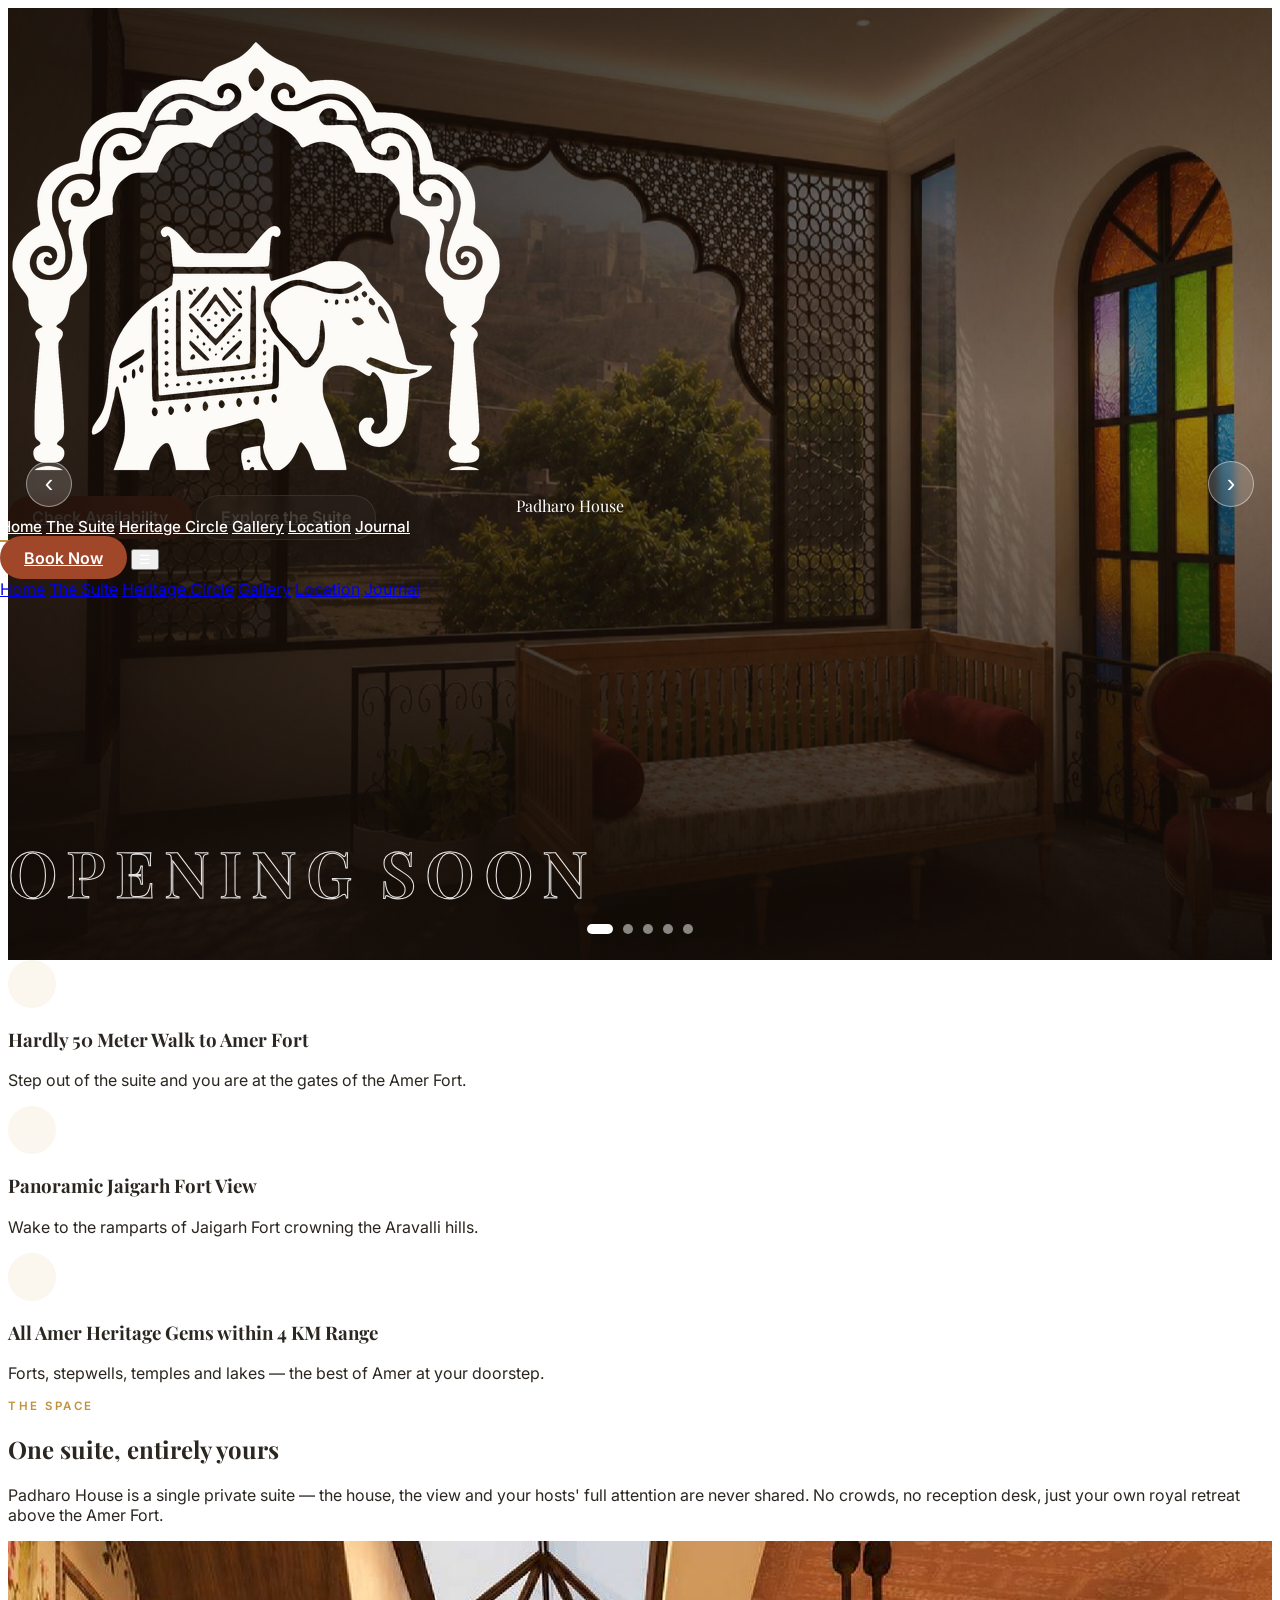
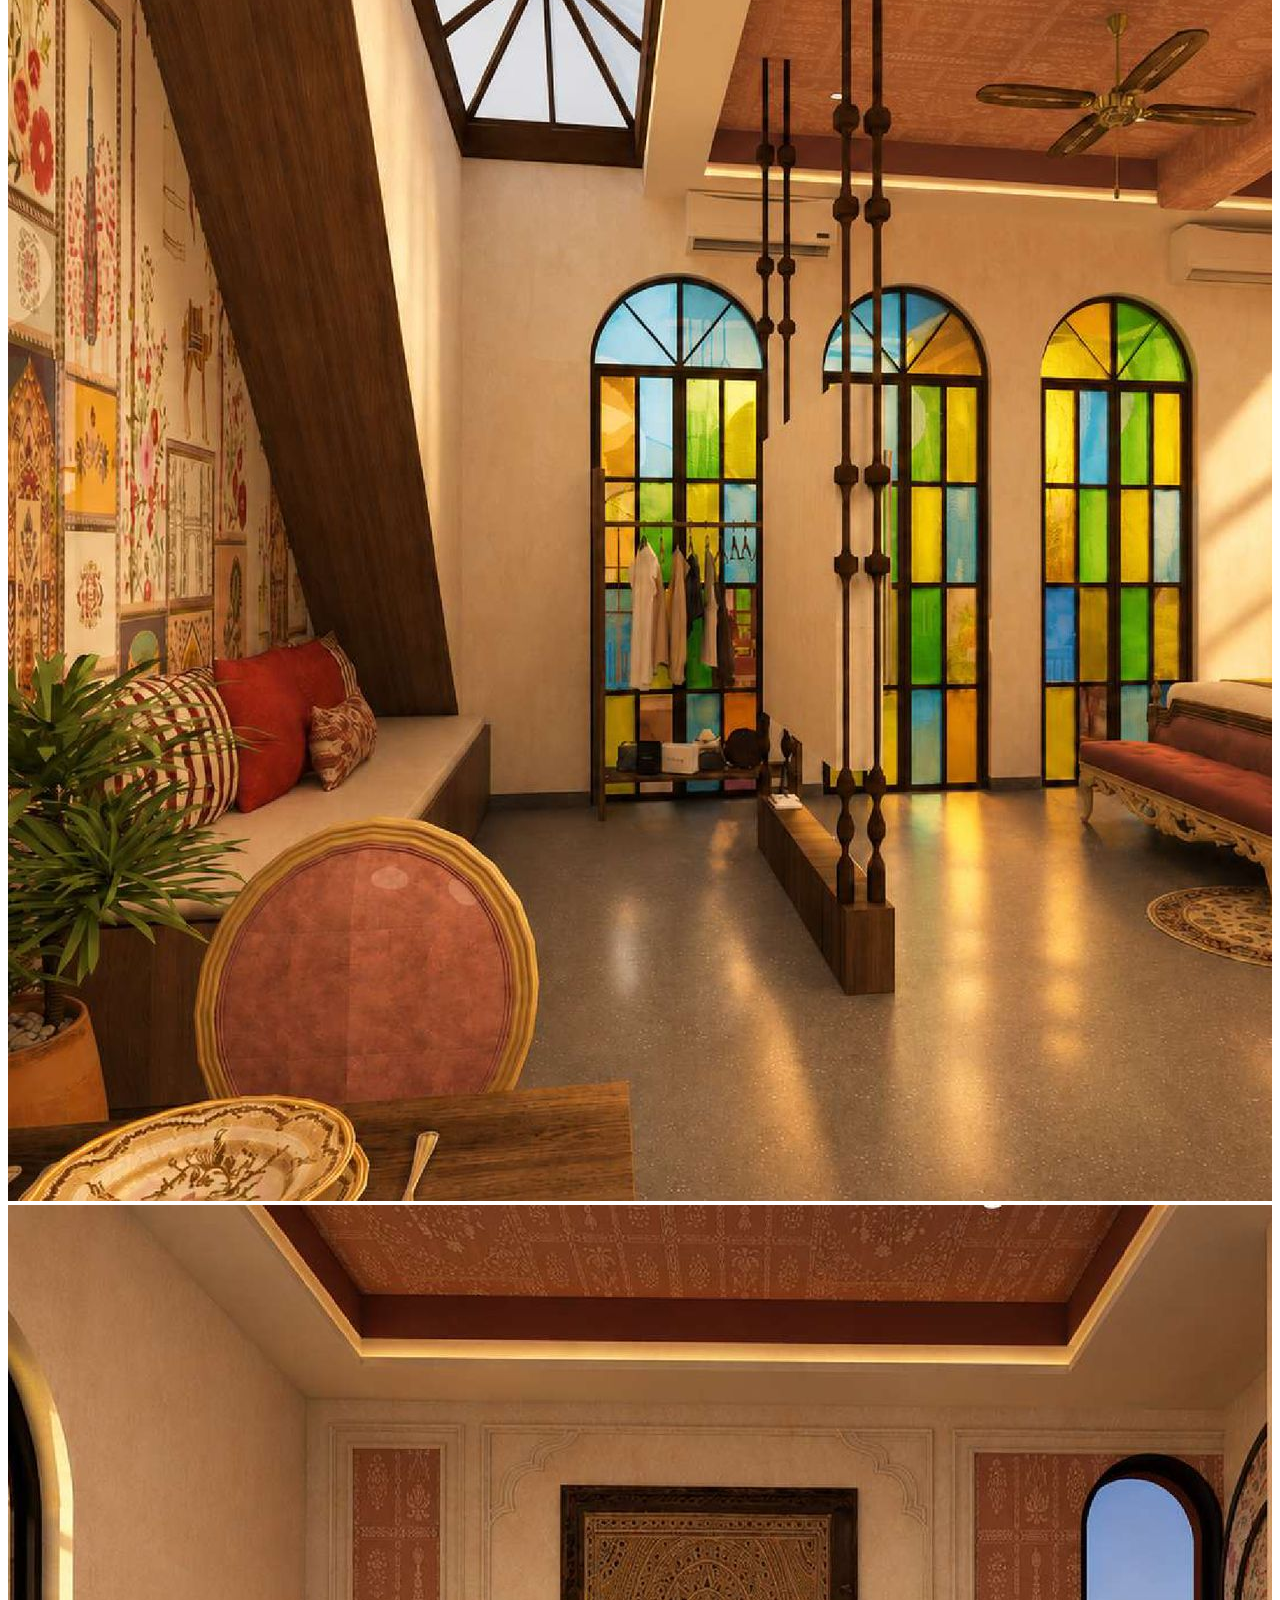
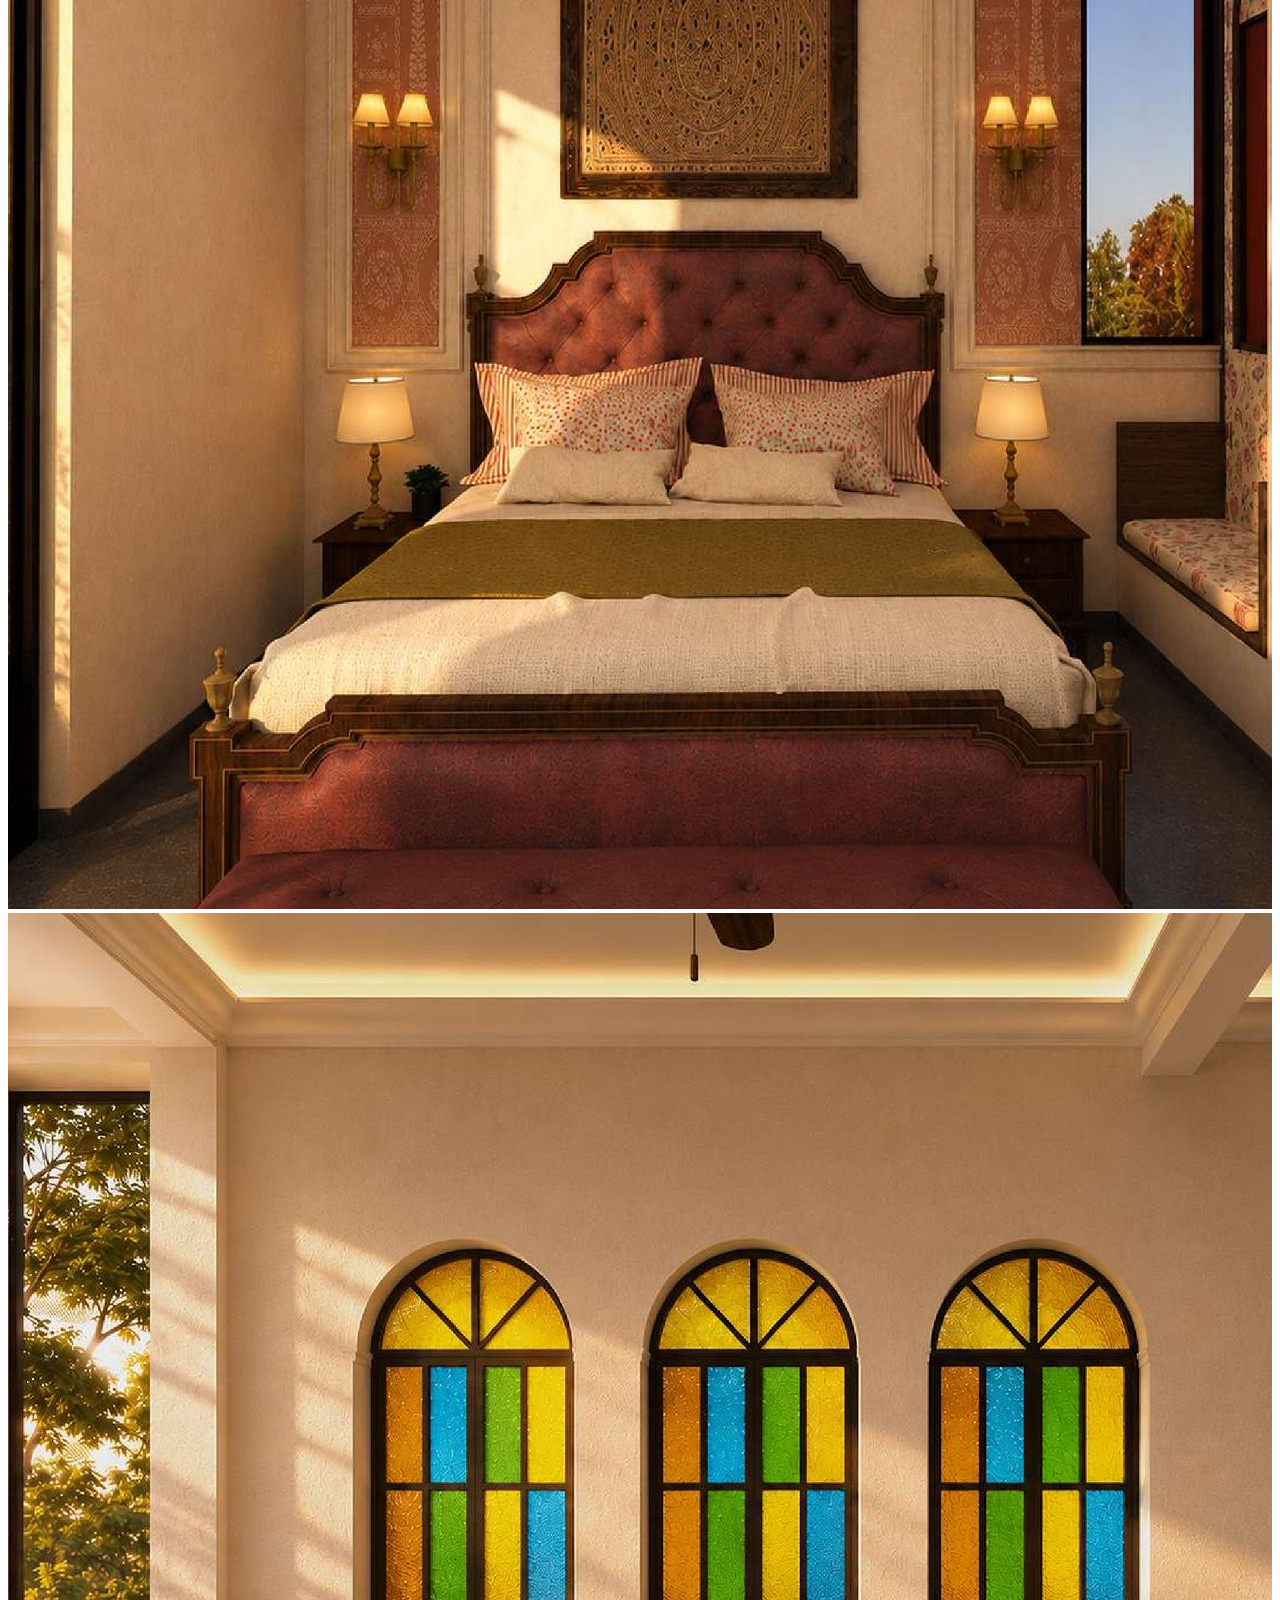
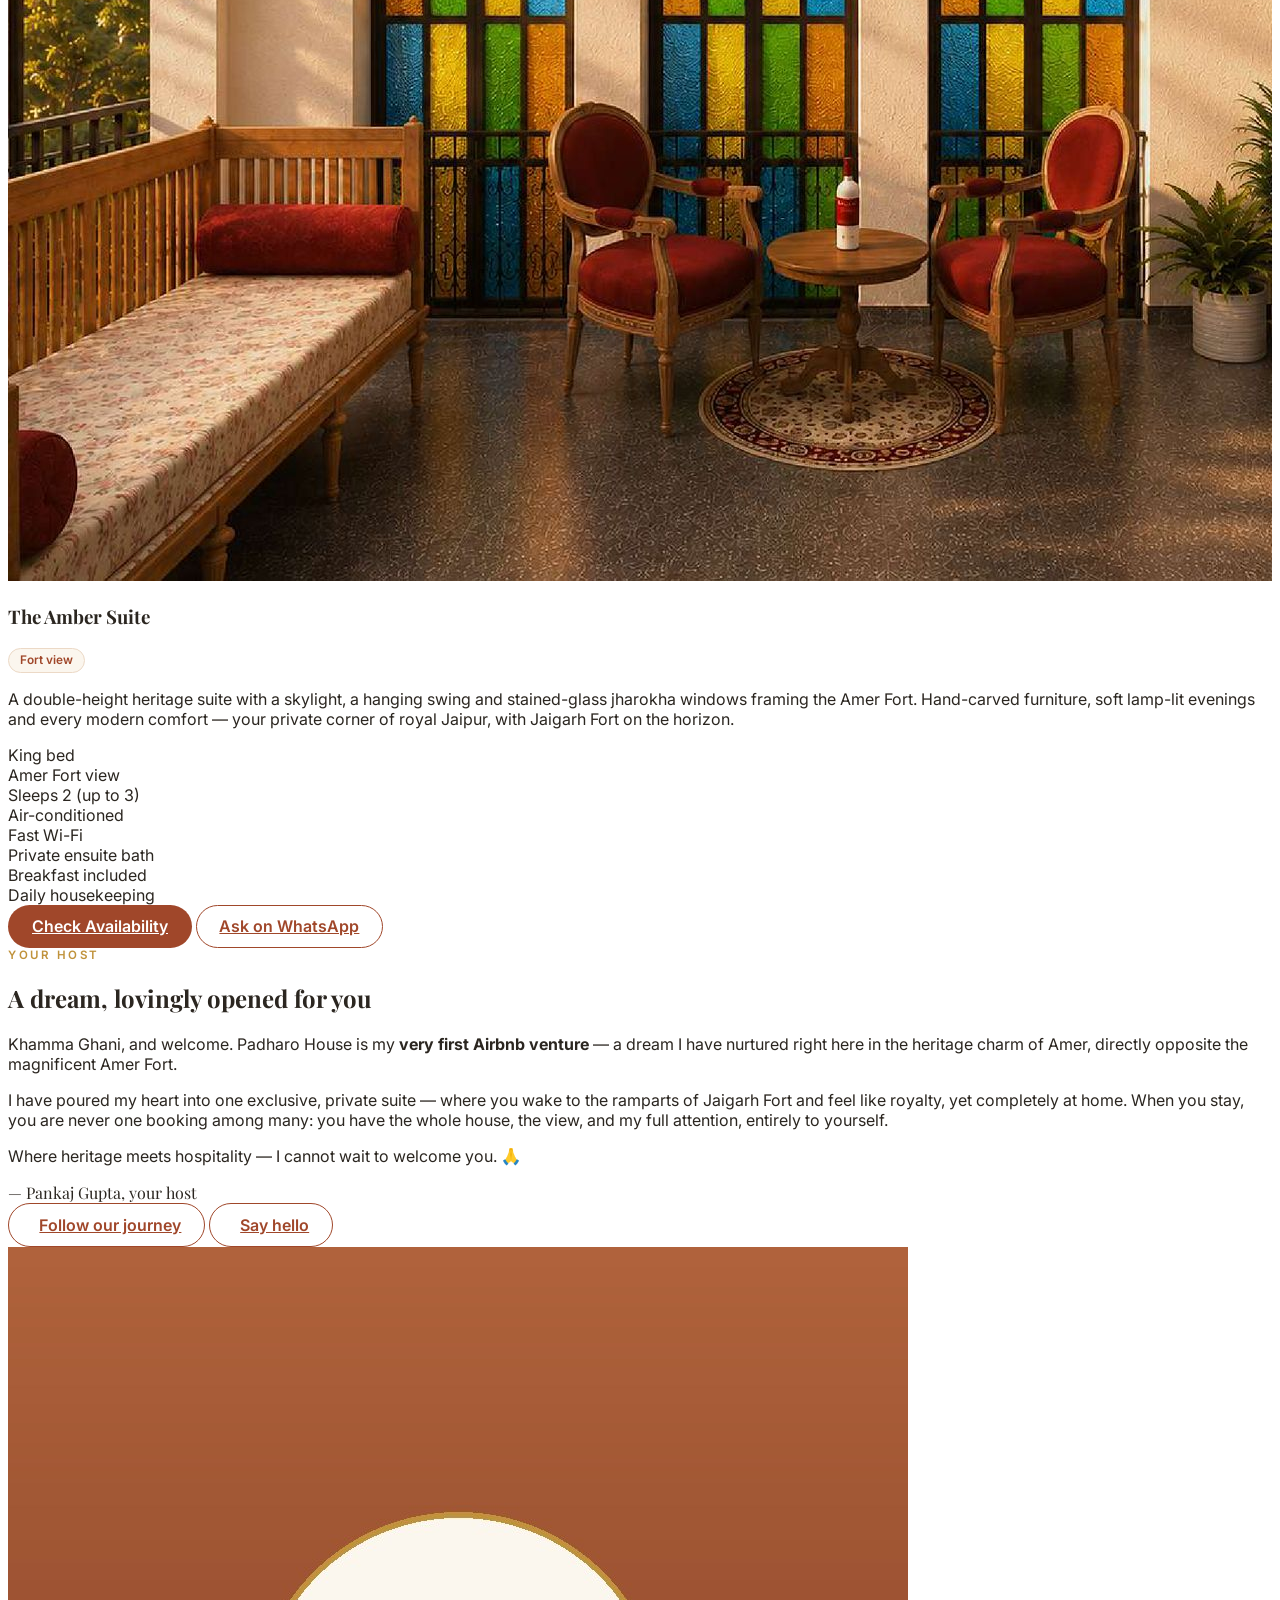
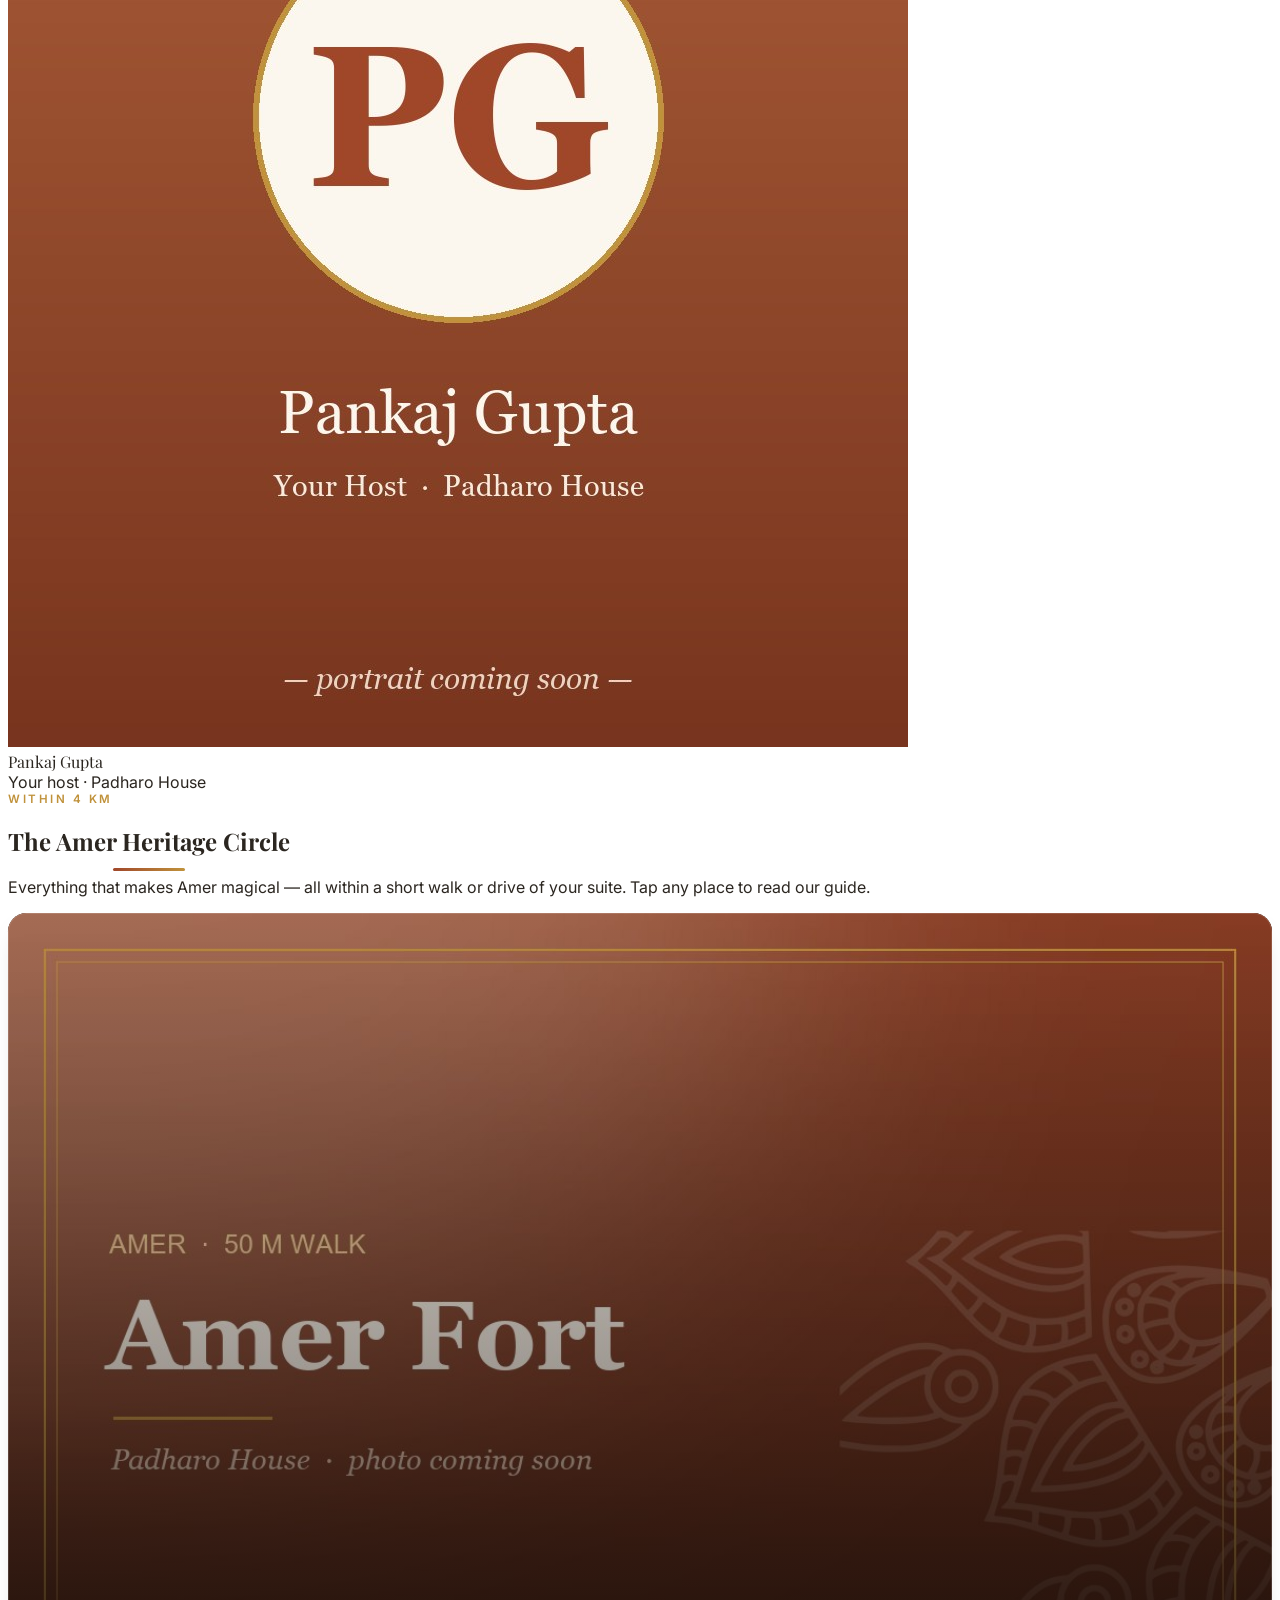
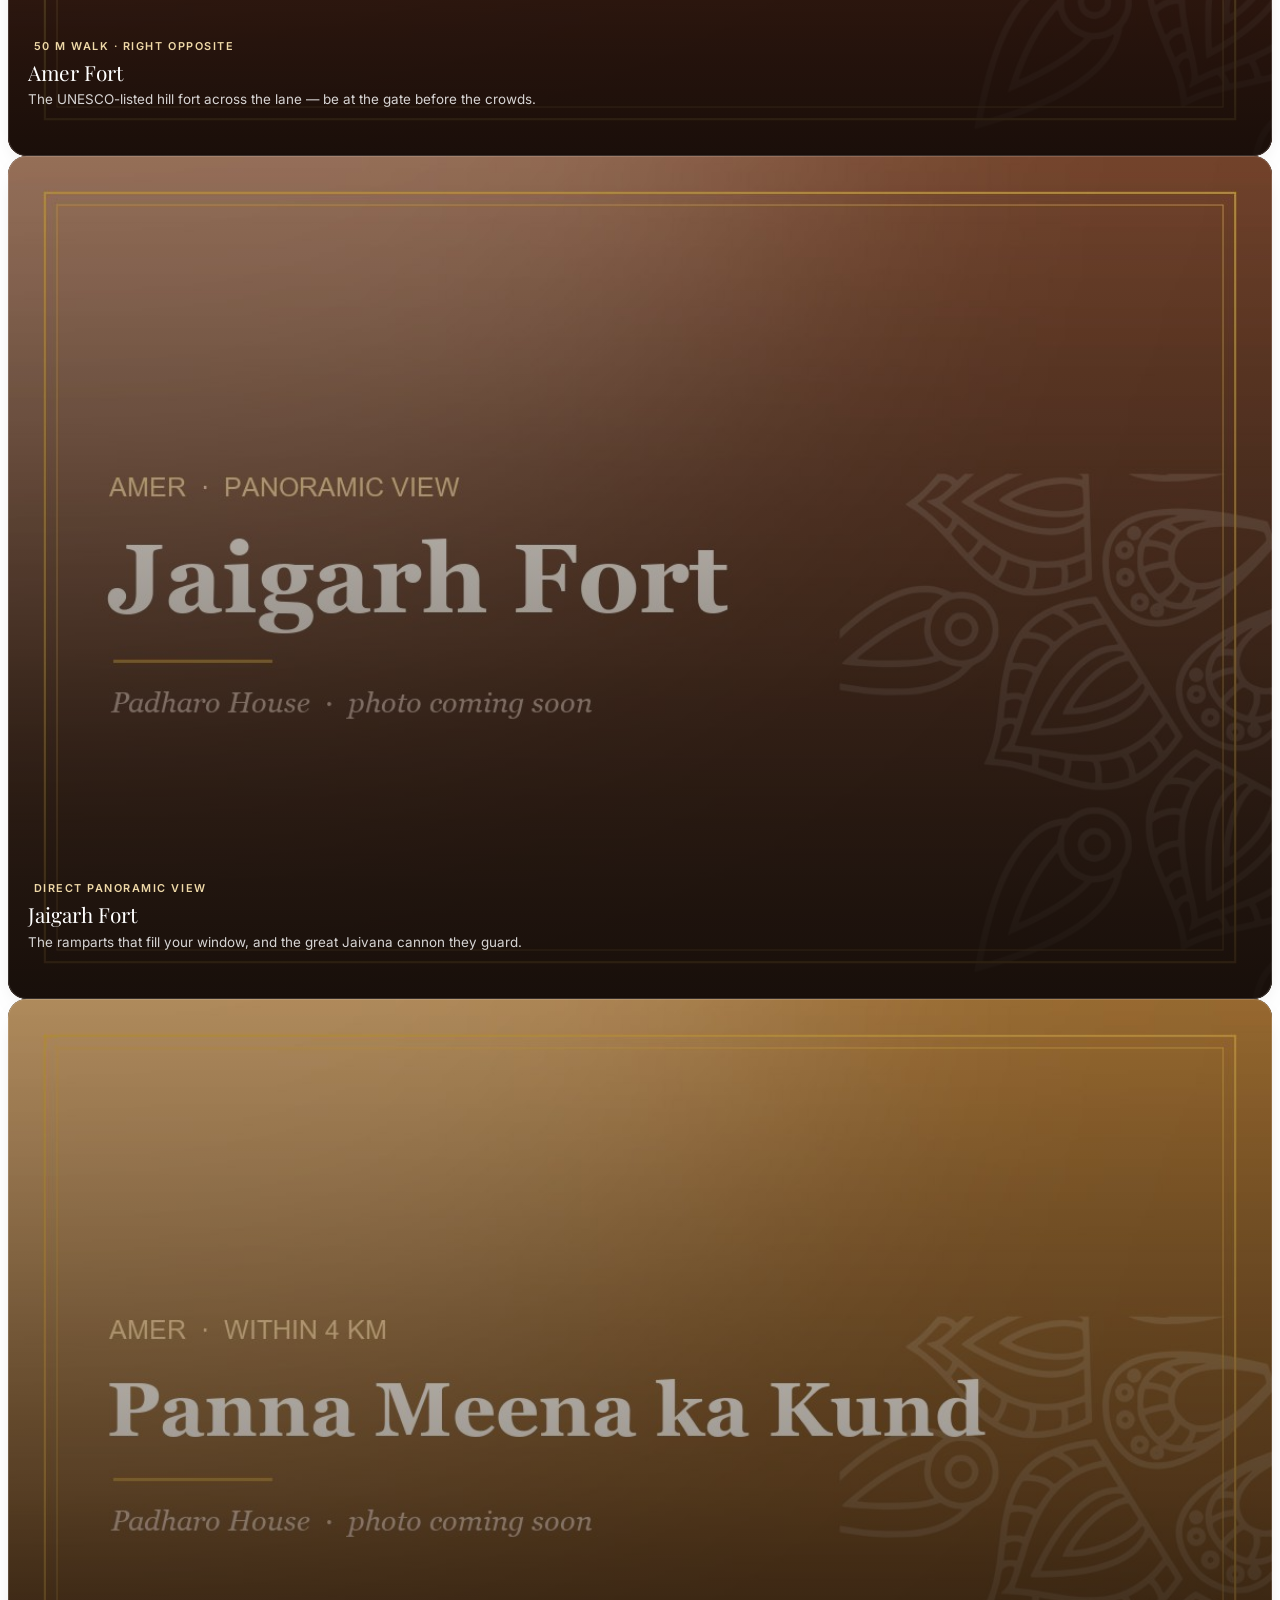
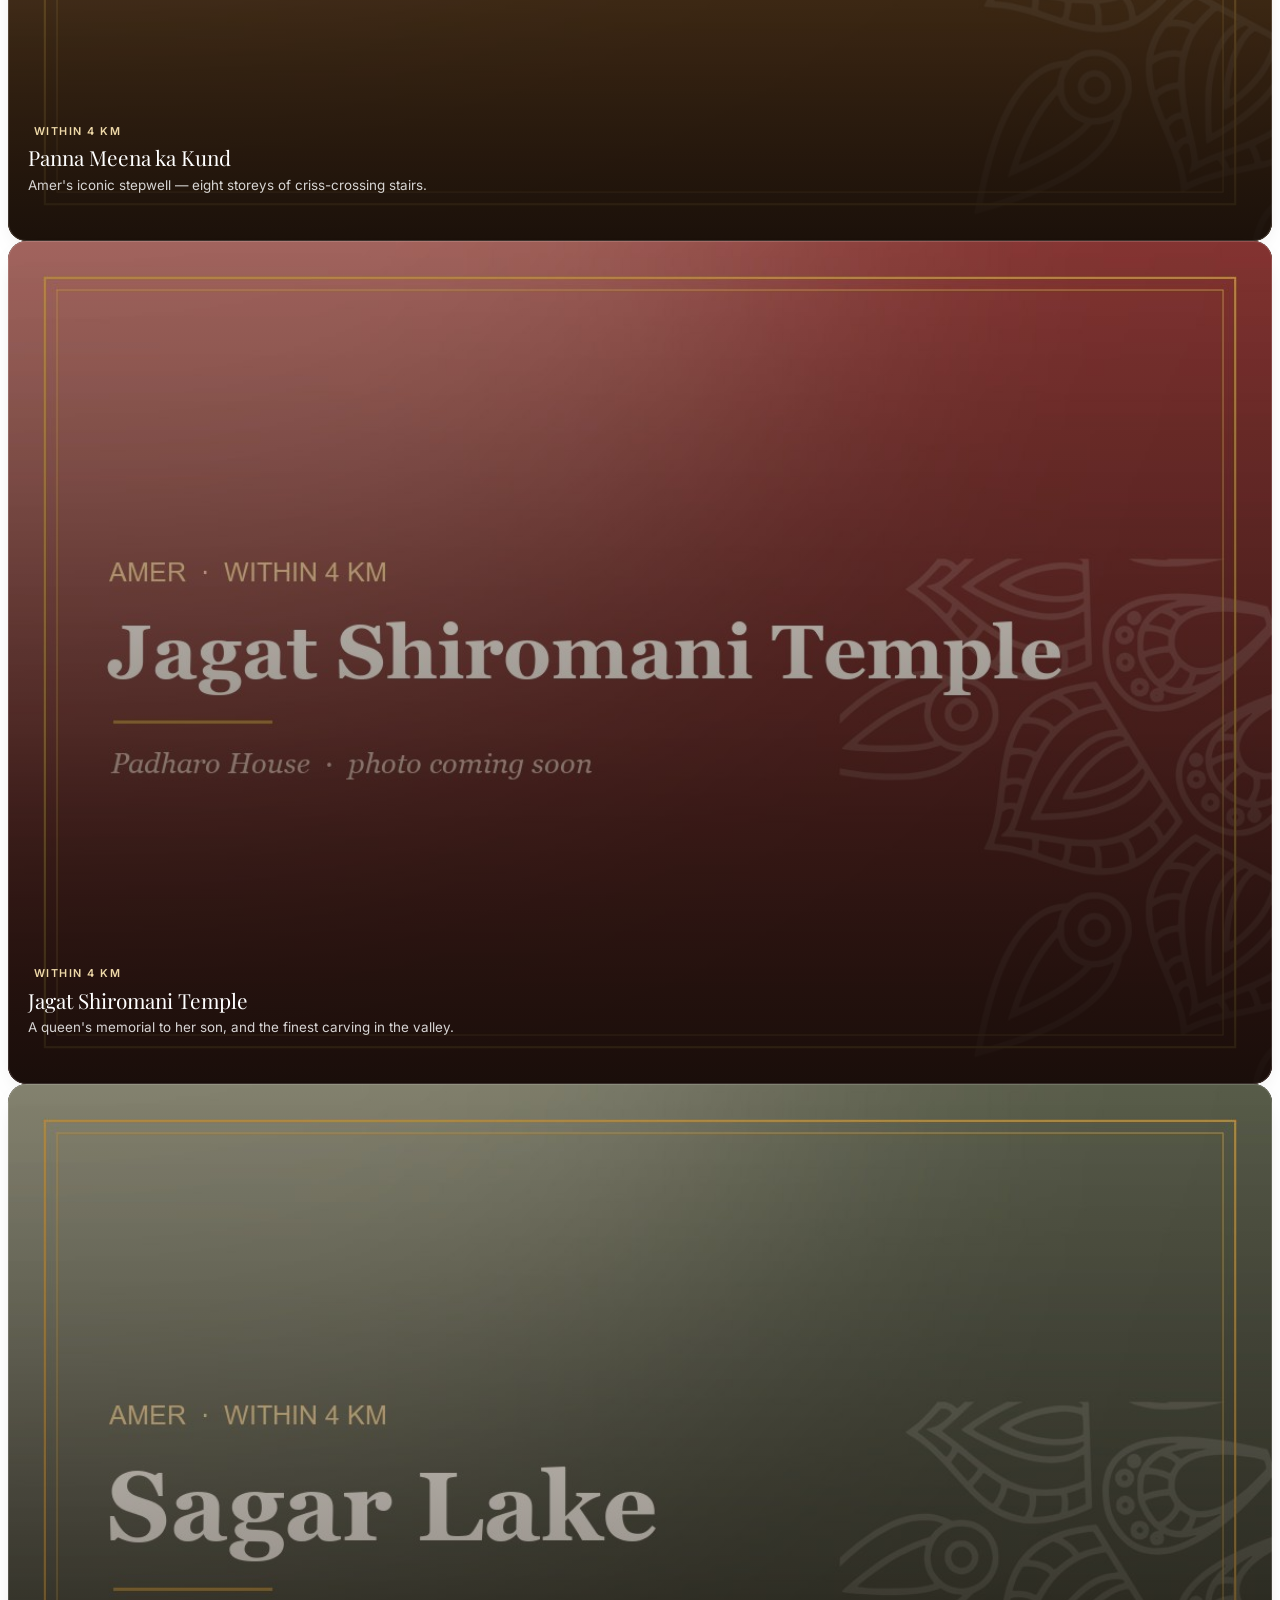
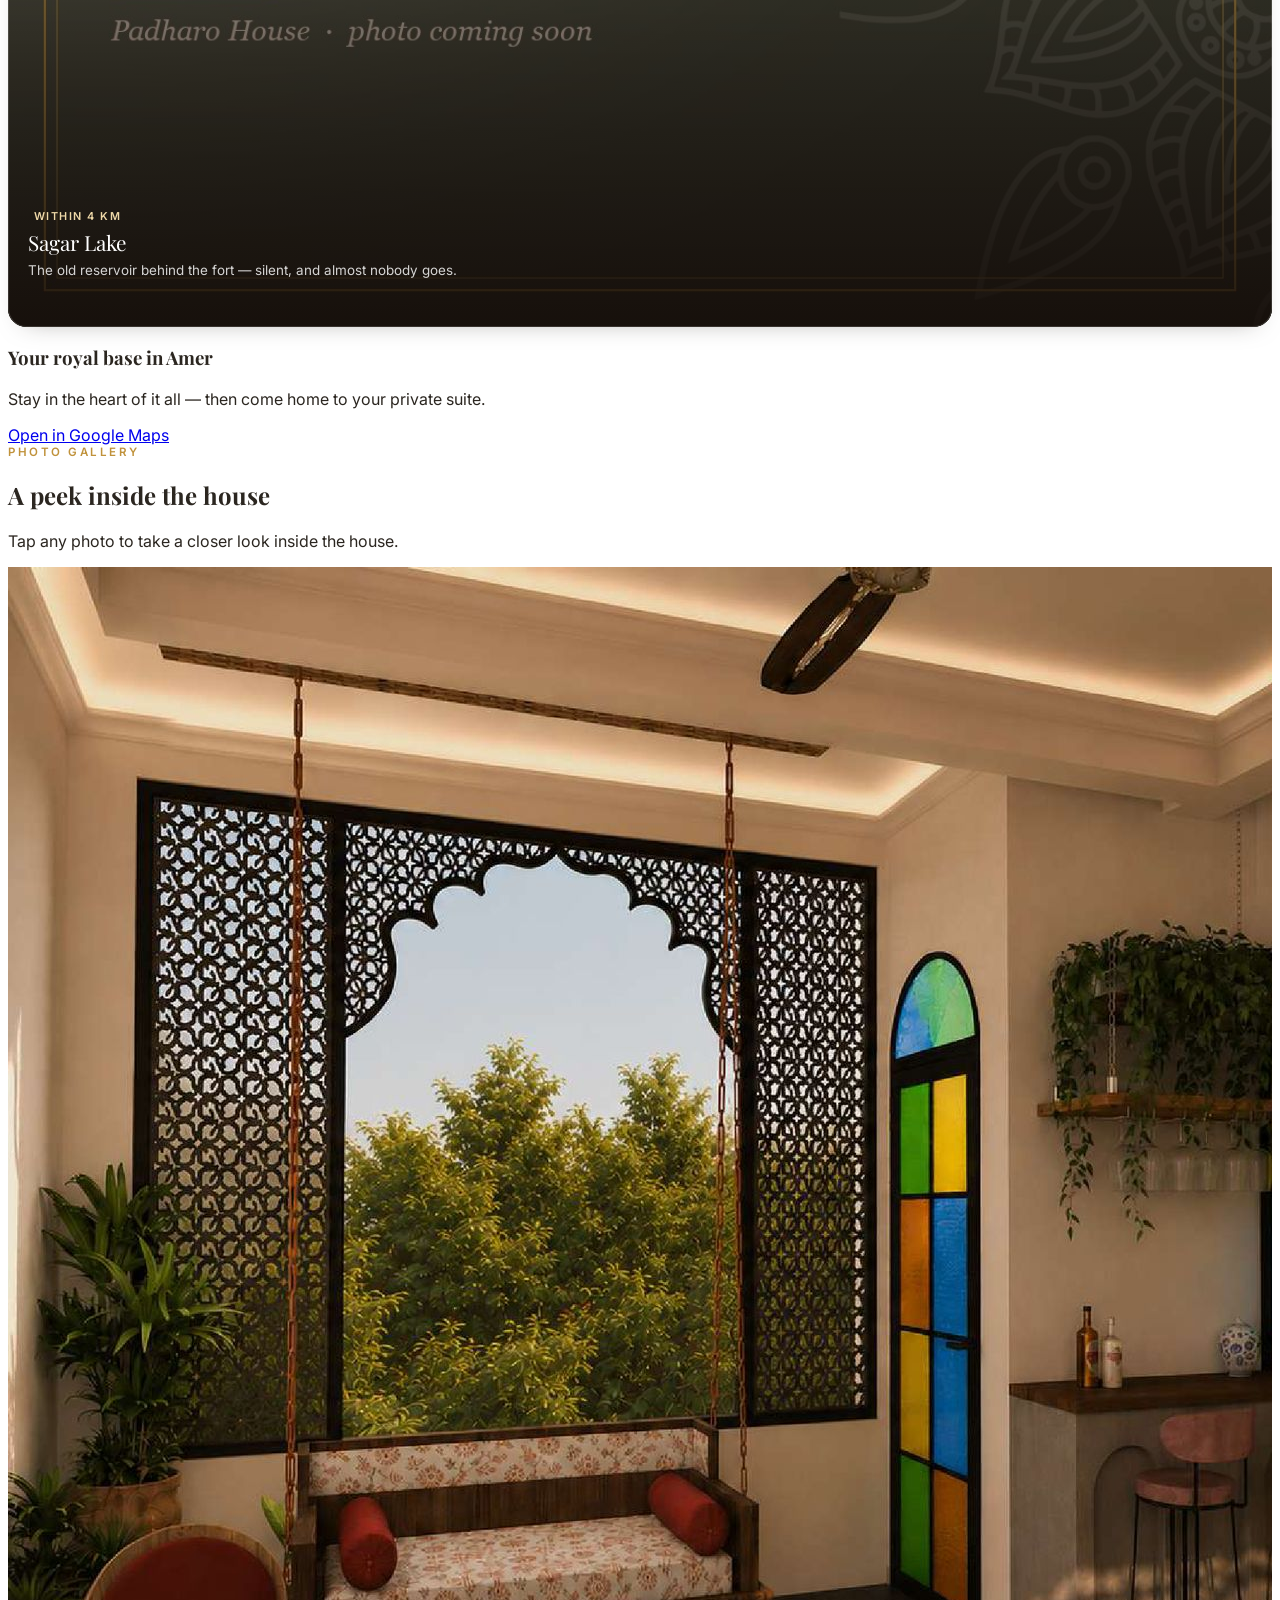
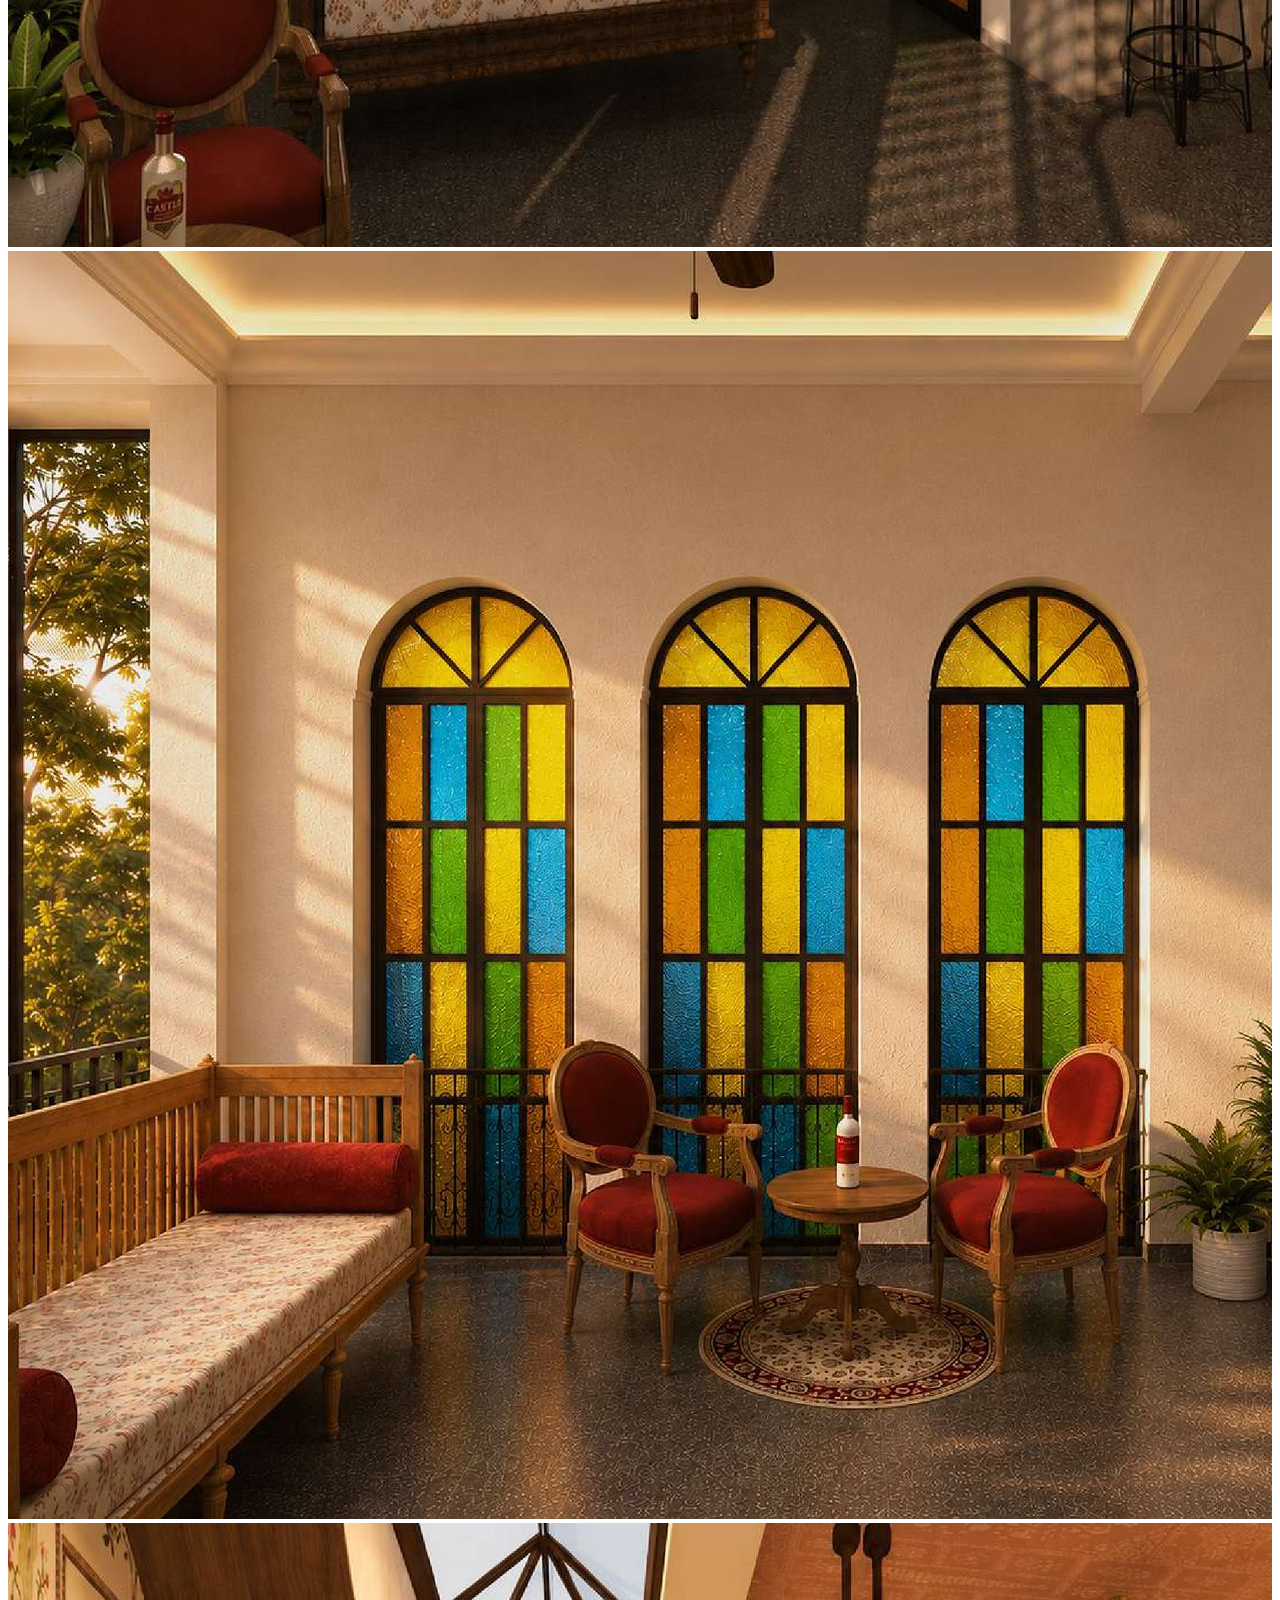
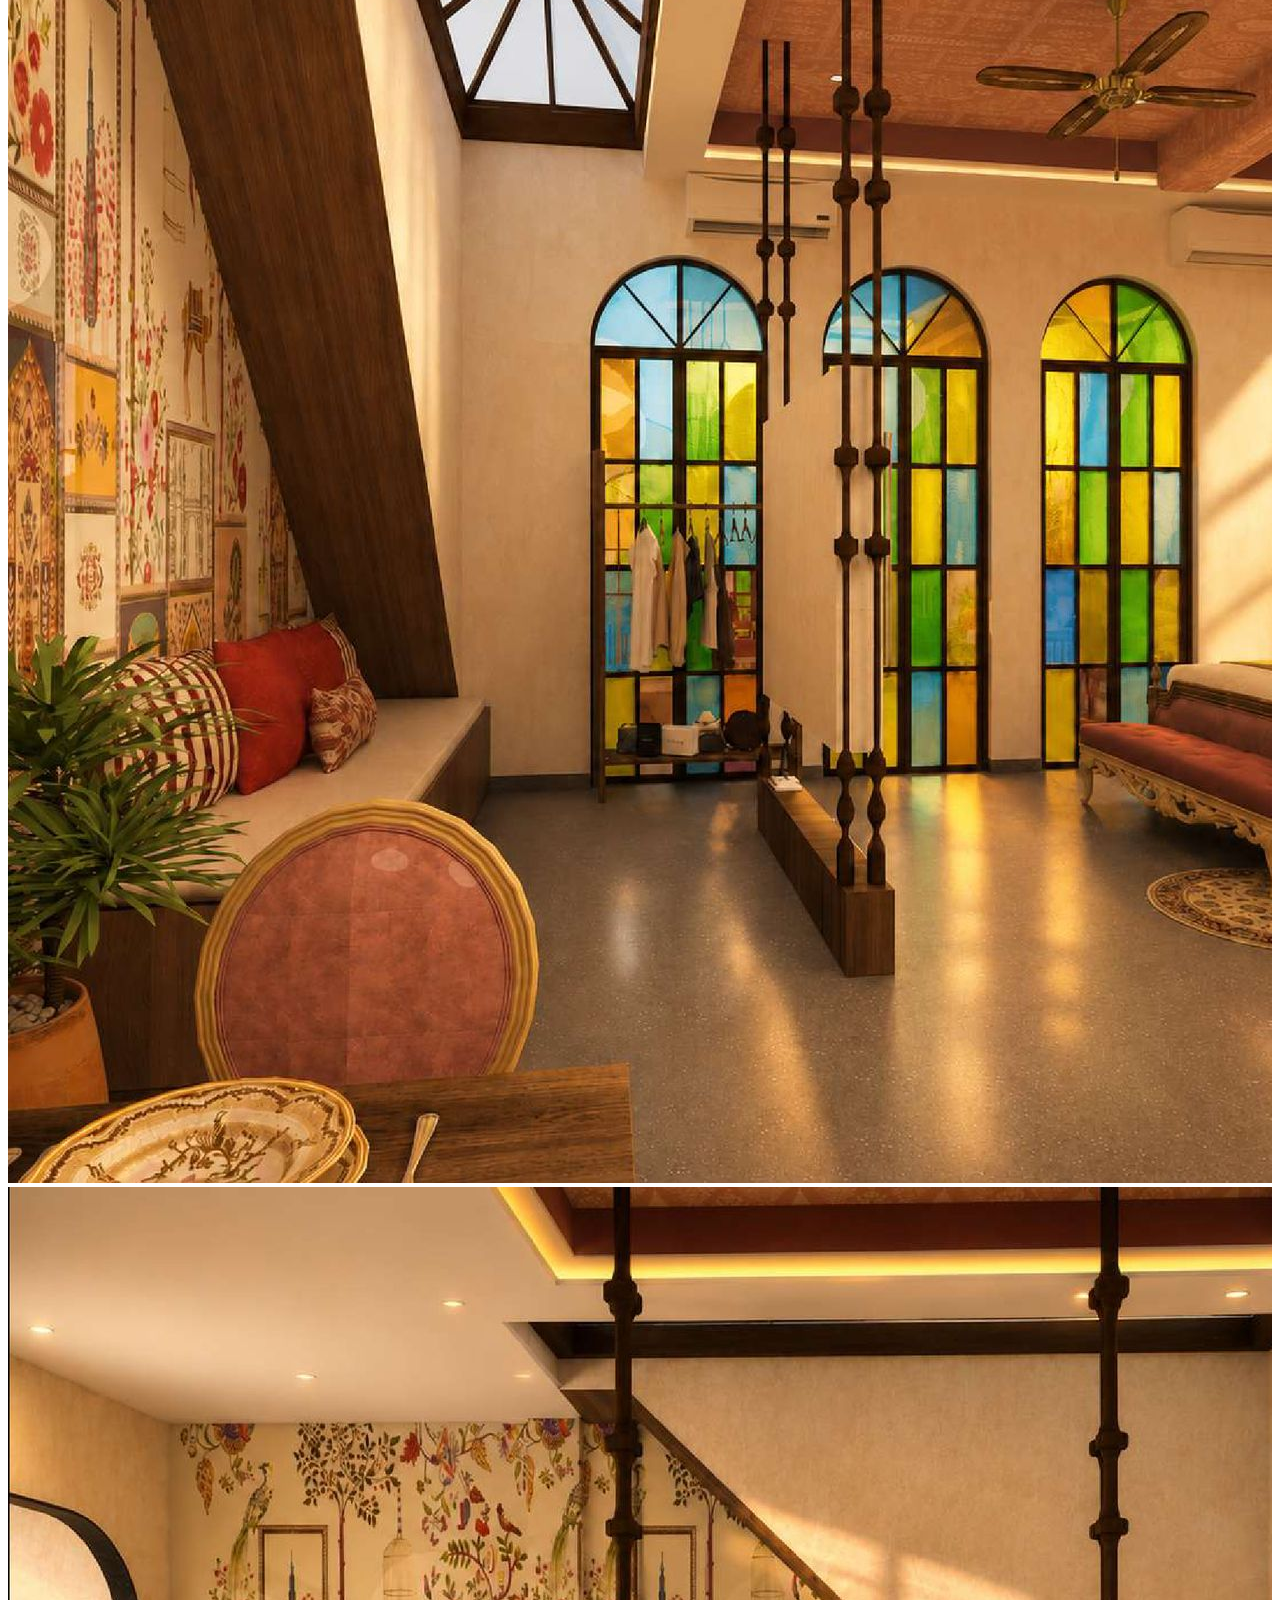
==== commit e375ff5c: "Outline 'Opening Soon' at the foot of the hero slider - White 1.1px outline Playfair caps, wide trac" ====
--- a/index.html
+++ b/index.html
@@ -84,20 +84,85 @@
     /* opening soon — outline "ghost" typography */
     .os-ghost{font-family:'Playfair Display',Georgia,serif;font-weight:600;text-transform:uppercase;
       font-size:clamp(1.75rem,7.6vw,3.6rem);line-height:1.05;letter-spacing:.12em;
-      color:transparent;-webkit-text-stroke:1.2px var(--terra);
-      max-width:100%;animation:ghostIn 1.5s cubic-bezier(.16,.84,.26,1) both;}
+      color:transparent;-webkit-text-stroke:1.2px var(--terra);max-width:100%;
+      animation-name:ghostIn, strokeGlow;
+      animation-duration:1.7s, 7s;
+      animation-timing-function:cubic-bezier(.16,.84,.26,1), ease-in-out;
+      animation-delay:.38s, 2.4s;
+      animation-iteration-count:1, infinite;
+      animation-fill-mode:both, none;}
     /* if a browser can't stroke text, fall back to solid terracotta */
     @supports not ((-webkit-text-stroke:1px #000) or (text-stroke:1px #000)){
       .os-ghost{color:var(--terra);}
     }
     .os-hi{font-family:'Noto Serif Devanagari',serif;color:var(--terra);
-      font-size:clamp(1.1rem,3.8vw,1.45rem);letter-spacing:.06em;
-      animation:ghostIn 1.5s .2s cubic-bezier(.16,.84,.26,1) both;}
-    @keyframes ghostIn{from{opacity:0;letter-spacing:.36em;transform:translateY(12px)}to{opacity:1;transform:none}}
-    @media (prefers-reduced-motion:reduce){ .os-ghost,.os-hi{animation:none;} }
+      font-size:clamp(1.1rem,3.8vw,1.45rem);letter-spacing:.06em;}
+    @keyframes ghostIn{from{opacity:0;letter-spacing:.38em;transform:translateY(14px)}to{opacity:1;transform:none}}
+    @keyframes strokeGlow{0%,100%{-webkit-text-stroke-color:var(--terra)}50%{-webkit-text-stroke-color:var(--gold)}}
+
+    /* sequenced entrance for every element on the landing page */
+    .os-el{animation:osIn 1.05s cubic-bezier(.16,.84,.26,1) both;animation-delay:var(--d,0s);}
+    @keyframes osIn{from{opacity:0;transform:translateY(20px)}to{opacity:1;transform:none}}
+
+    /* hairline that draws itself under the wordmark */
+    .os-rule{height:1px;width:0;background:linear-gradient(90deg,transparent,var(--gold),transparent);
+      animation:ruleDraw 1.5s .9s cubic-bezier(.16,.84,.26,1) both;}
+    @keyframes ruleDraw{to{width:min(300px,68vw)}}
+
+    /* slow breathing glow behind the logo */
+    .os-logo{position:relative;}
+    .os-logo::before{content:'';position:absolute;inset:-22% -16%;border-radius:50%;
+      background:radial-gradient(circle,rgba(192,146,59,.22),rgba(192,146,59,0) 68%);
+      animation:breathe 7s ease-in-out infinite;}
+    @keyframes breathe{0%,100%{opacity:.45;transform:scale(.94)}50%{opacity:1;transform:scale(1.06)}}
+
+    /* minimal text chips */
+    .os-chip{background:rgba(255,255,255,.62);border:1px solid #e8dcc9;border-radius:.75rem;
+      padding:.8rem .6rem;letter-spacing:.02em;transition:border-color .3s ease, transform .3s ease;}
+    .os-chip:hover{border-color:var(--gold);transform:translateY(-2px);}
+
+    /* mandala corners drift very slowly (bottom-left keeps its mirror flip) */
+    .os-corner{animation:cornerFloat 16s ease-in-out infinite;}
+    .os-bl{animation-name:cornerFloatFlip;animation-delay:-8s;}
+    @keyframes cornerFloat{0%,100%{transform:translate3d(0,0,0) rotate(0)}50%{transform:translate3d(-12px,12px,0) rotate(-2.5deg)}}
+    @keyframes cornerFloatFlip{0%,100%{transform:scale(-1,-1) translate3d(0,0,0)}50%{transform:scale(-1,-1) translate3d(-12px,12px,0) rotate(-2.5deg)}}
+
+    @media (prefers-reduced-motion:reduce){
+      .os-ghost,.os-hi,.os-el,.os-rule,.os-corner,.os-bl,.os-logo::before{animation:none!important;}
+      .os-ghost{opacity:1;letter-spacing:.12em;}
+      .os-el{opacity:1;transform:none;}
+      .os-rule{width:min(300px,68vw);}
+    }
 
     /* the floating WhatsApp pill is replaced by the sticky bar on phones */
     @media (max-width:767px){ .wa-float{display:none!important;} }
+
+    /* ---- launch phase: outline "Opening Soon" at the foot of the hero slider ----
+       Remove this block, the .hero-launch class and the .hero-soon-wrap markup
+       when the launch phase is over. */
+    .hero-launch{padding-bottom:124px;}
+    .hero-soon-wrap{position:absolute;left:0;right:0;bottom:56px;z-index:20;pointer-events:none;}
+    .hero-soon{display:flex;align-items:baseline;gap:.3em;
+      font-family:'Playfair Display',Georgia,serif;font-weight:600;text-transform:uppercase;
+      letter-spacing:.14em;line-height:1;font-size:clamp(1.65rem,5.2vw,4rem);
+      color:transparent;-webkit-text-stroke:1.1px rgba(255,255,255,.88);
+      animation:soonGlow 8s ease-in-out 2.2s infinite;}
+    @supports not ((-webkit-text-stroke:1px #000) or (text-stroke:1px #000)){
+      .hero-soon{color:rgba(255,255,255,.92);}
+    }
+    .hero-soon span{animation:soonIn 1.4s cubic-bezier(.16,.84,.26,1) both;}
+    .hero-soon span:nth-child(2){animation-delay:.16s;}
+    @keyframes soonIn{from{opacity:0;letter-spacing:.44em;transform:translateY(16px)}to{opacity:1;transform:none}}
+    @keyframes soonGlow{0%,100%{-webkit-text-stroke-color:rgba(255,255,255,.88)}50%{-webkit-text-stroke-color:rgba(192,146,59,.95)}}
+    /* phones: stack to two lines. wide screens: one line. */
+    @media (max-width:767px){
+      .hero-launch{padding-bottom:158px;}
+      .hero-soon-wrap{bottom:64px;}
+      .hero-soon{flex-direction:column;gap:.04em;}
+    }
+    @media (prefers-reduced-motion:reduce){
+      .hero-soon,.hero-soon span{animation:none!important;opacity:1;letter-spacing:.14em;}
+    }
   </style>
 
   <!-- Local SEO: LodgingBusiness structured data -->
@@ -188,30 +253,40 @@
     <img class="os-corner os-tr" src="assets/mandala.png" alt="" aria-hidden="true" />
     <img class="os-corner os-bl" src="assets/mandala.png" alt="" aria-hidden="true" />
     <div class="relative z-10 w-full max-w-2xl mx-auto px-6 my-auto py-16 flex flex-col items-center">
-      <img src="assets/brandmark.png" alt="Padharo House" class="w-[clamp(180px,40vw,290px)]" />
-      <div class="mt-8 flex flex-col items-center gap-2.5">
+
+      <div class="os-logo os-el" style="--d:.15s">
+        <img src="assets/brandmark.png" alt="Padharo House" class="w-[clamp(180px,40vw,290px)] relative" />
+      </div>
+
+      <div class="mt-9 flex flex-col items-center gap-3">
         <div class="os-ghost">Opening&nbsp;Soon</div>
-        <div class="os-hi">जल्द ही</div>
-      </div>
-      <h1 class="font-serif text-terradark mt-5 leading-[1.12]" style="font-size:clamp(1.9rem,5.5vw,3rem)">A New Beginning,<br/>A Dream Come True</h1>
-      <p class="font-serif italic text-terra mt-3" style="font-size:clamp(1.05rem,3vw,1.4rem)">Introducing Padharo House — Where Heritage Meets Hospitality</p>
-      <p class="text-muted leading-relaxed mt-5 max-w-xl" style="font-size:clamp(1rem,2.6vw,1.1rem)">
+        <div class="os-hi os-el" style="--d:.72s">जल्द ही</div>
+      </div>
+
+      <div class="os-rule mt-7"></div>
+
+      <h1 class="font-serif text-terradark mt-7 leading-[1.12] os-el" style="font-size:clamp(1.9rem,5.5vw,3rem);--d:1.05s">A New Beginning,<br/>A Dream Come True</h1>
+      <p class="font-serif italic text-terra mt-3 os-el" style="font-size:clamp(1.05rem,3vw,1.4rem);--d:1.2s">Introducing Padharo House — Where Heritage Meets Hospitality</p>
+      <p class="text-muted leading-relaxed mt-5 max-w-xl os-el" style="font-size:clamp(1rem,2.6vw,1.1rem);--d:1.35s">
         My very first Airbnb venture, nestled in the heritage charm of Jaipur, right opposite the magnificent
         Amer Fort. An exclusive, private heritage stay with panoramic Jaigarh Fort ramparts.
       </p>
-      <div class="grid sm:grid-cols-3 gap-3 mt-8 w-full text-sm">
-        <div class="bg-white/60 border border-[#e8dcc9] rounded-xl py-3 px-2">🚶 50m to Amer Fort</div>
-        <div class="bg-white/60 border border-[#e8dcc9] rounded-xl py-3 px-2">🏔️ Jaigarh Fort view</div>
-        <div class="bg-white/60 border border-[#e8dcc9] rounded-xl py-3 px-2">📍 Heritage gems ≤4 km</div>
-      </div>
-      <div class="flex flex-wrap gap-3 justify-center mt-8">
+
+      <div class="grid sm:grid-cols-3 gap-3 mt-9 w-full text-sm">
+        <div class="os-chip os-el" style="--d:1.5s">50 m to Amer Fort</div>
+        <div class="os-chip os-el" style="--d:1.6s">Jaigarh Fort view</div>
+        <div class="os-chip os-el" style="--d:1.7s">Heritage gems &#8804; 4 km</div>
+      </div>
+
+      <div class="flex flex-wrap gap-3 justify-center mt-9 os-el" style="--d:1.85s">
         <a href="https://www.instagram.com/padharo_house" target="_blank" rel="noopener" class="btn btn-primary"><i data-lucide="instagram" class="w-4 h-4"></i> Follow @padharo_house</a>
       </div>
-      <div class="flex flex-wrap gap-3 justify-center mt-3">
+      <div class="flex flex-wrap gap-3 justify-center mt-3 os-el" style="--d:1.97s">
         <a href="https://wa.me/919461884005" target="_blank" rel="noopener" class="btn btn-outline text-sm"><i data-lucide="message-circle" class="w-4 h-4"></i> WhatsApp</a>
         <a href="https://www.google.com/maps/search/?api=1&query=26.987683983961603,75.8550010443521" target="_blank" rel="noopener" class="btn btn-outline text-sm"><i data-lucide="map-pin" class="w-4 h-4"></i> Google Maps</a>
       </div>
-      <div class="mt-10 text-xs text-muted">Amer, Jaipur, Rajasthan · Opposite the Amer Fort · © 2026 Padharo House</div>
+
+      <div class="mt-11 text-xs text-muted os-el" style="--d:2.1s">Amer, Jaipur, Rajasthan &middot; Opposite the Amer Fort &middot; &copy; 2026 Padharo House</div>
     </div>
   </section>
 
@@ -248,7 +323,7 @@
   </header>
 
   <!-- hero -->
-  <section class="hero">
+  <section class="hero hero-launch">
     <div class="hero-slides">
       <img class="slide active" src="assets/img/p2.jpg" alt="View of the Amer Fort through a jharokha window at Padharo House" />
       <img class="slide" src="assets/img/p8.jpg" alt="The Amber Suite" />
@@ -279,7 +354,13 @@
         </div>
       </div>
     </div>
-    <button class="hero-arrow prev" aria-label="Previous photo">‹</button>
+    <!-- launch-phase statement at the foot of the slider -->
+    <div class="hero-soon-wrap">
+      <div class="max-w-7xl mx-auto px-5">
+        <div class="hero-soon" aria-label="Opening Soon"><span>Opening</span><span>Soon</span></div>
+      </div>
+    </div>
+    <button class="hero-arrow prev" aria-label="Previous photo">&lsaquo;</button>
     <button class="hero-arrow next" aria-label="Next photo">›</button>
     <div class="hero-dots" aria-hidden="true"></div>
   </section>
@@ -670,6 +751,10 @@
       }, wait);
     }
     function refreshIcons(){ if(window.lucide) try{ window.lucide.createIcons(); }catch(e){} }
+    /* Launch phase: the domain shows the full homepage, which carries the
+       outline "Opening Soon" statement at the foot of the hero slider.
+       The standalone full-screen launch page is still available on demand via
+       Firestore config/site_settings.siteMode = "opening_soon", or ?mode=opening_soon. */
     function resolveMode(fsMode){
       if (isPreview) return "live";
       if (forcedMode === "opening_soon" || forcedMode === "live") return forcedMode;
@@ -694,20 +779,20 @@
 
     /* Decide initial mode */
     if (isPreview || forcedMode) applyMode(resolveMode());
-    else if (!FIREBASE_READY) applyMode("live");
+    else if (!FIREBASE_READY) applyMode(resolveMode());
 
     if (FIREBASE_READY){
       try{
         const app = initializeApp(firebaseConfig);
         db = getFirestore(app);
         onSnapshot(doc(db, "config", "site_settings"),
-          (snap)=> applyMode(resolveMode(snap.exists() ? snap.data().siteMode : "live")),
-          (err)=>{ console.warn("site_settings listen failed:", err); if(!resolved) applyMode("live"); });
+          (snap)=> applyMode(resolveMode(snap.exists() ? snap.data().siteMode : null)),
+          (err)=>{ console.warn("site_settings listen failed:", err); if(!resolved) applyMode(resolveMode()); });
         logTraffic();
-      }catch(e){ console.warn("Firebase init failed:", e); if(!resolved) applyMode("live"); }
+      }catch(e){ console.warn("Firebase init failed:", e); if(!resolved) applyMode(resolveMode()); }
     }
     /* Fail-open: never leave the visitor stuck on the loader */
-    setTimeout(()=>{ if(!resolved) applyMode("live"); }, 3500);
+    setTimeout(()=>{ if(!resolved) applyMode(resolveMode()); }, 3500);
 
     /* Lightweight traffic analytics (once per browser session) */
     function logTraffic(){
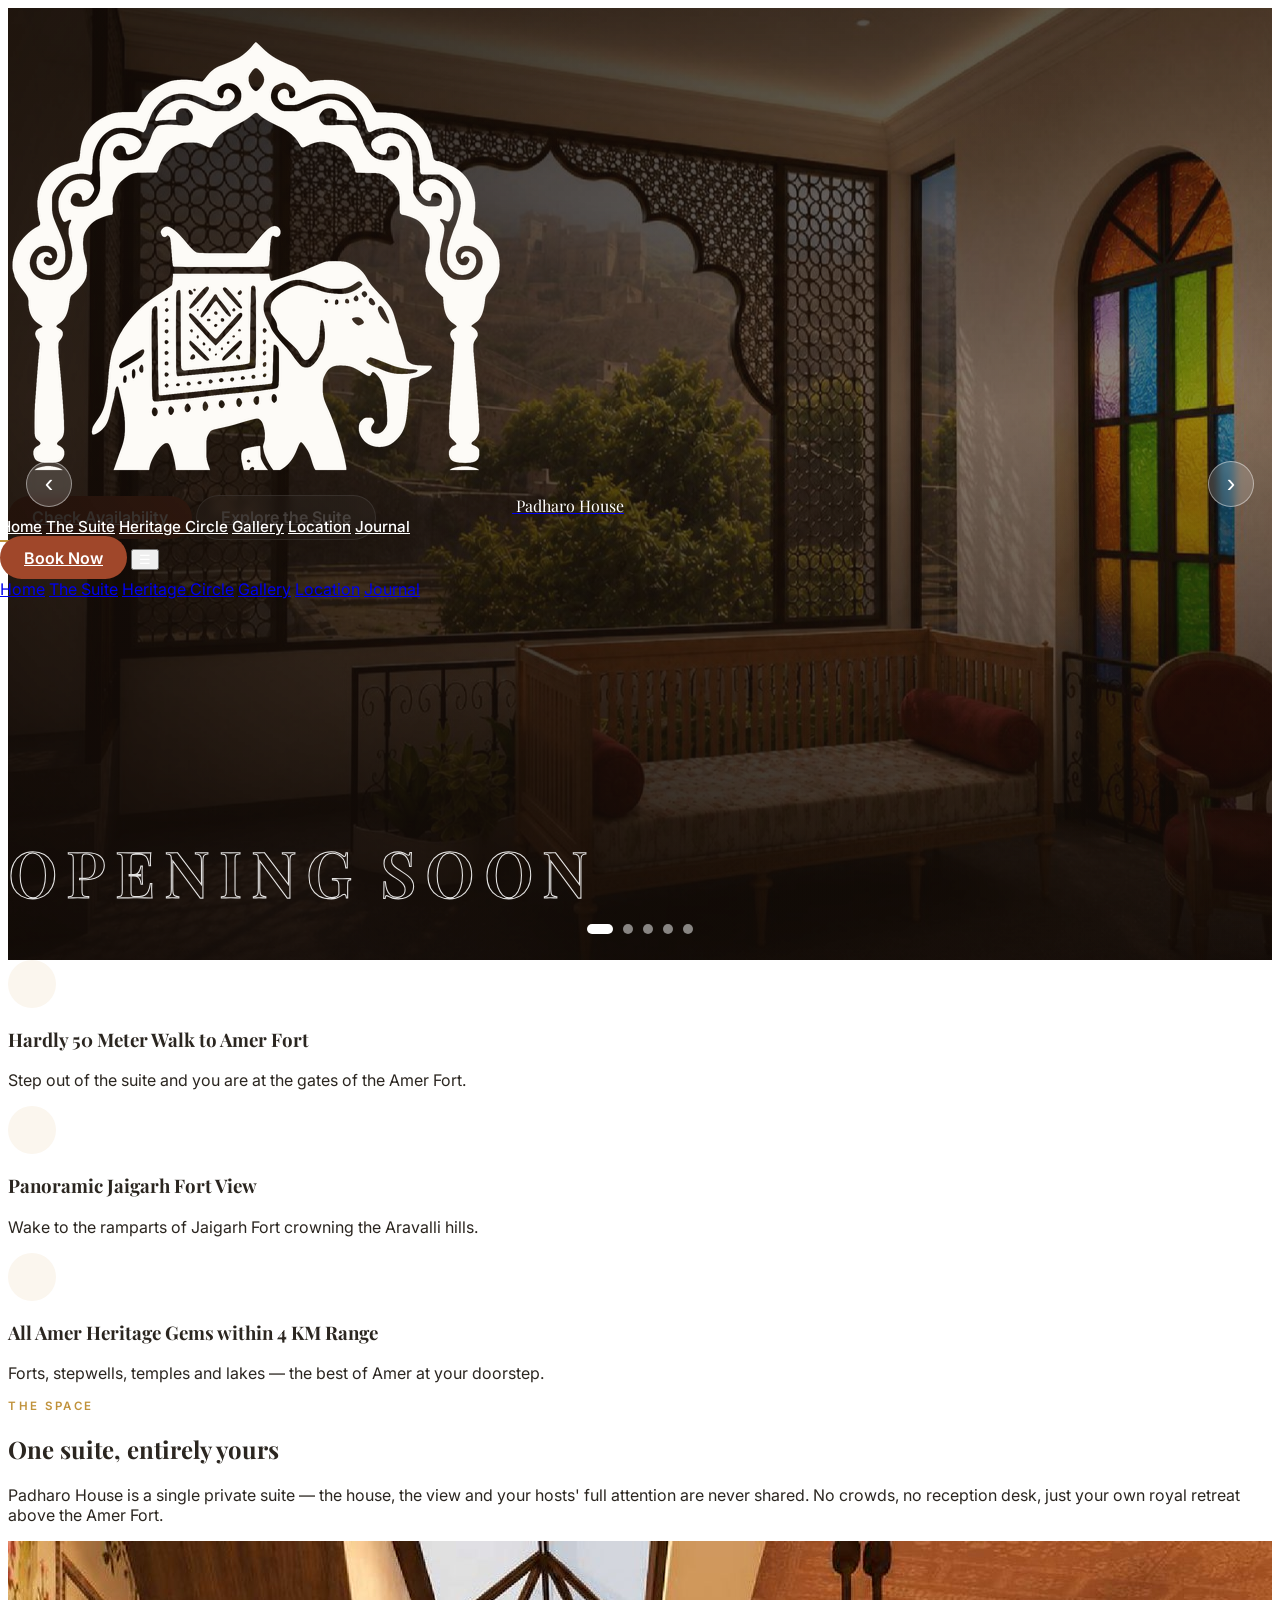
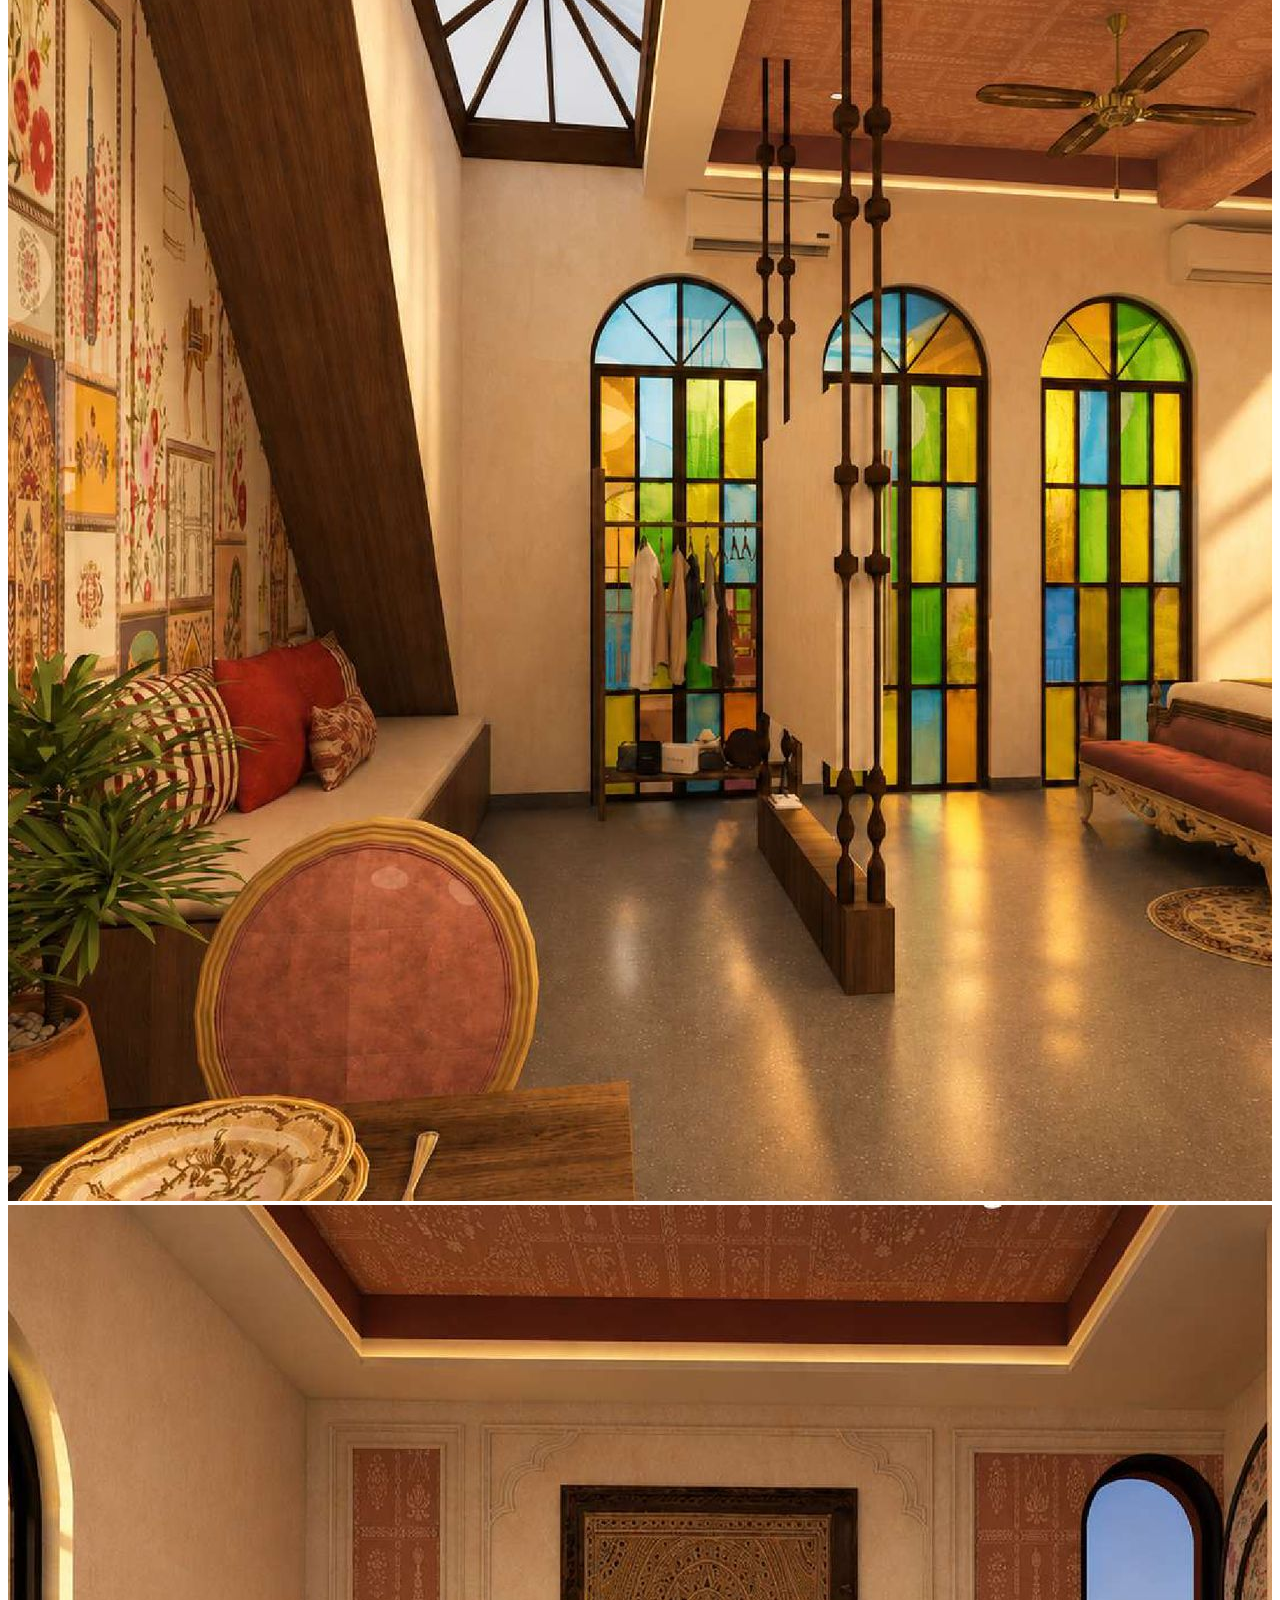
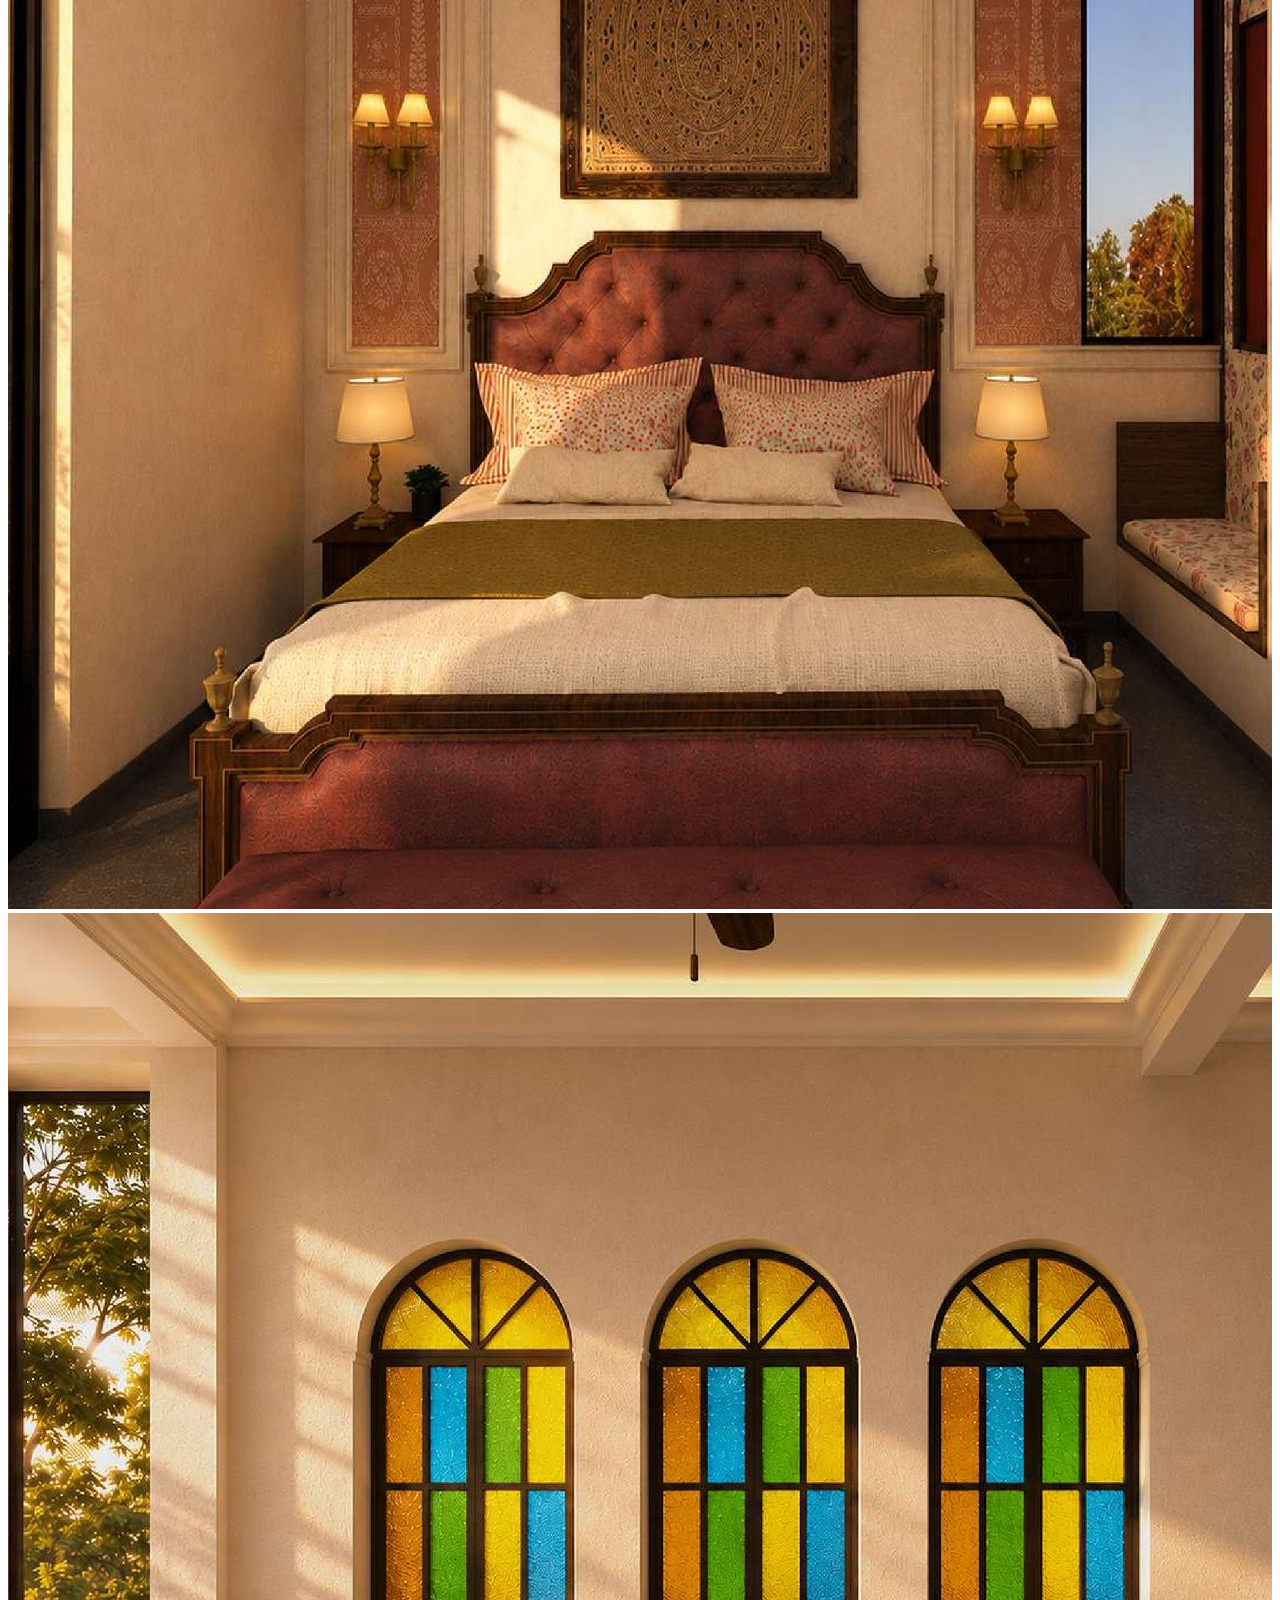
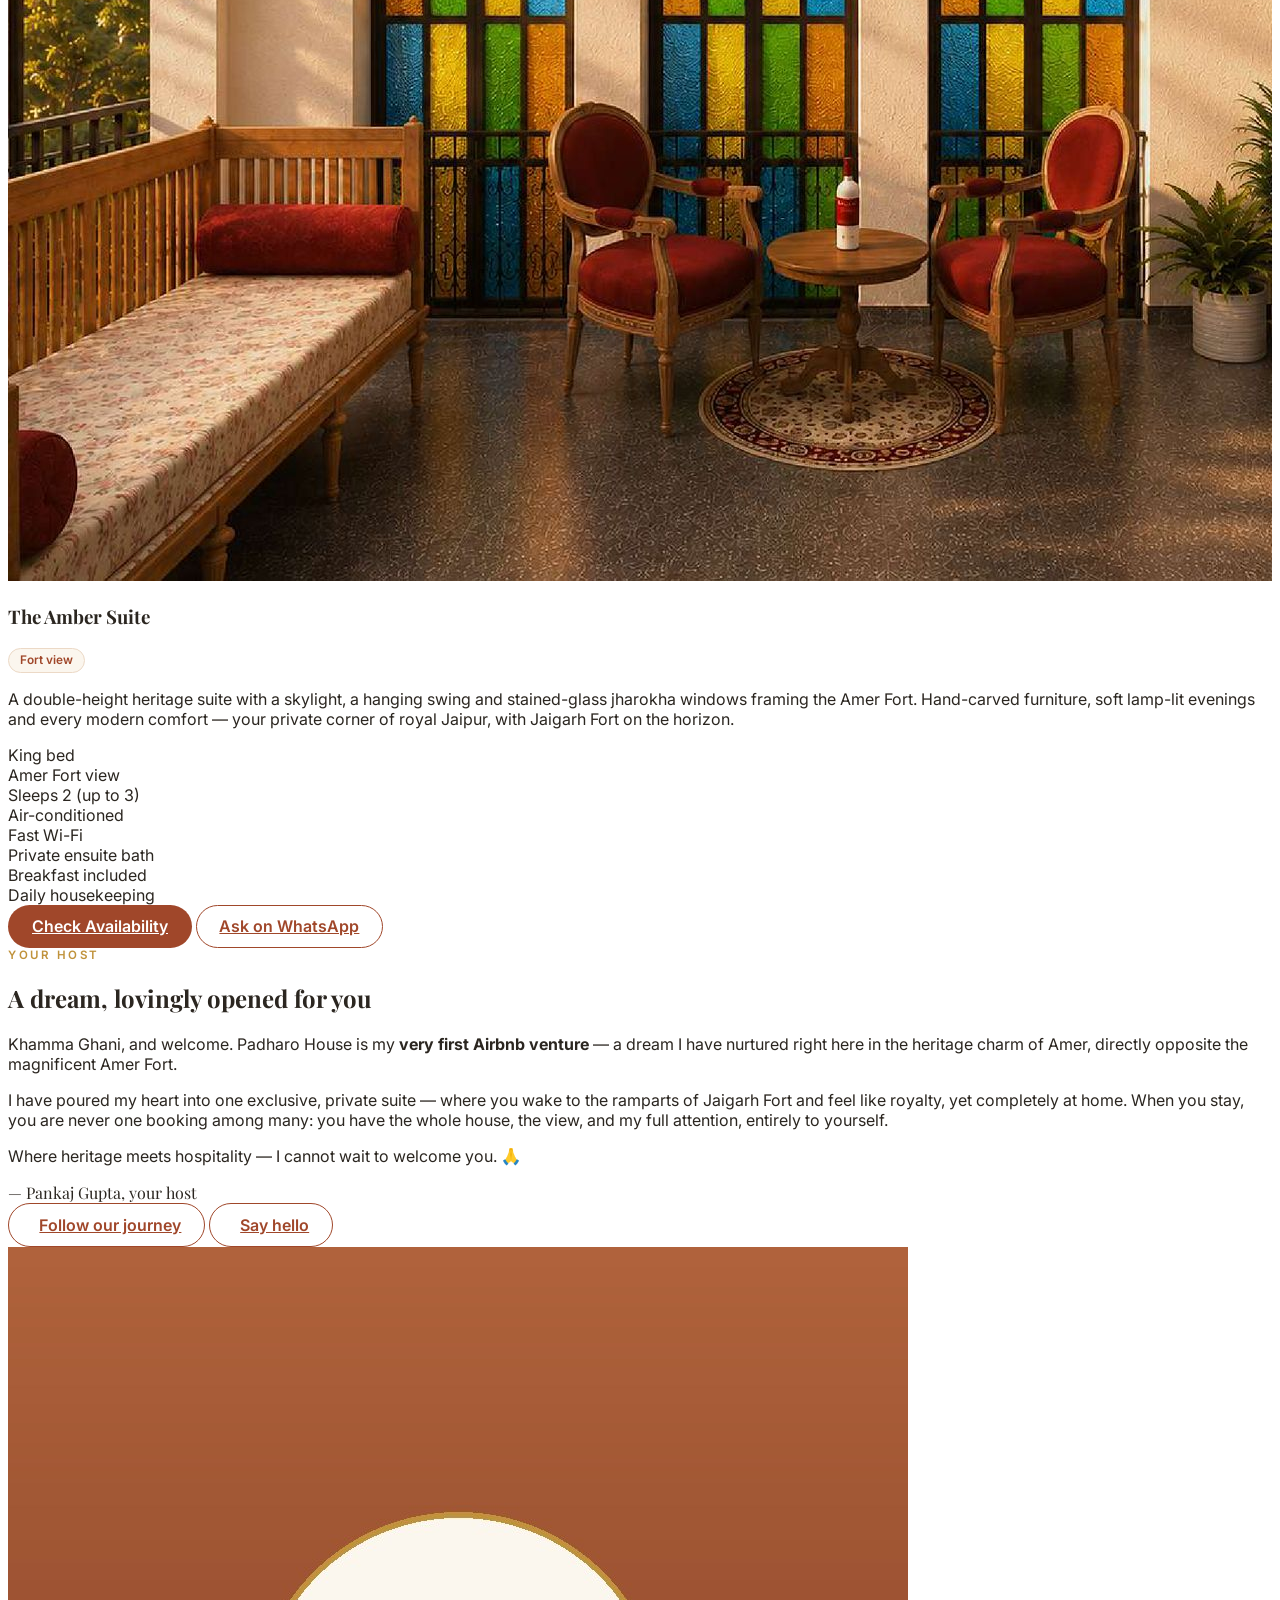
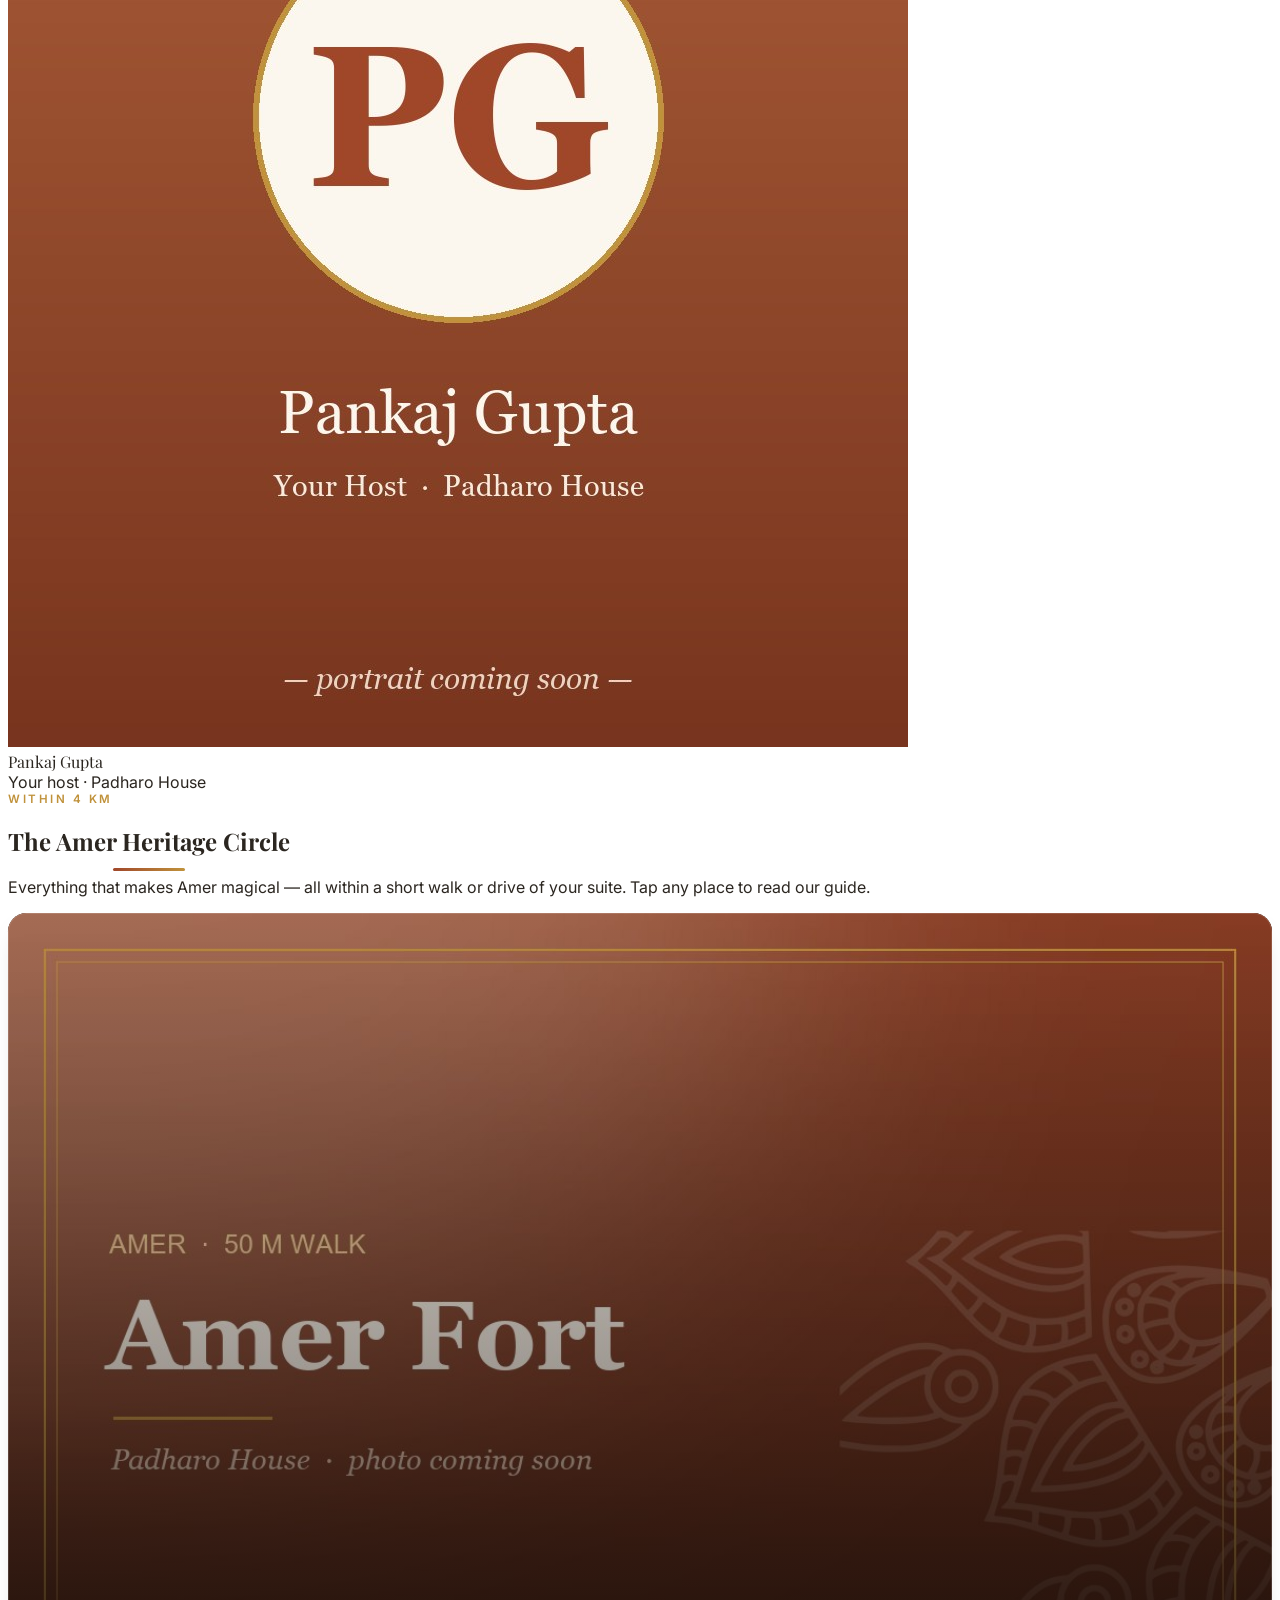
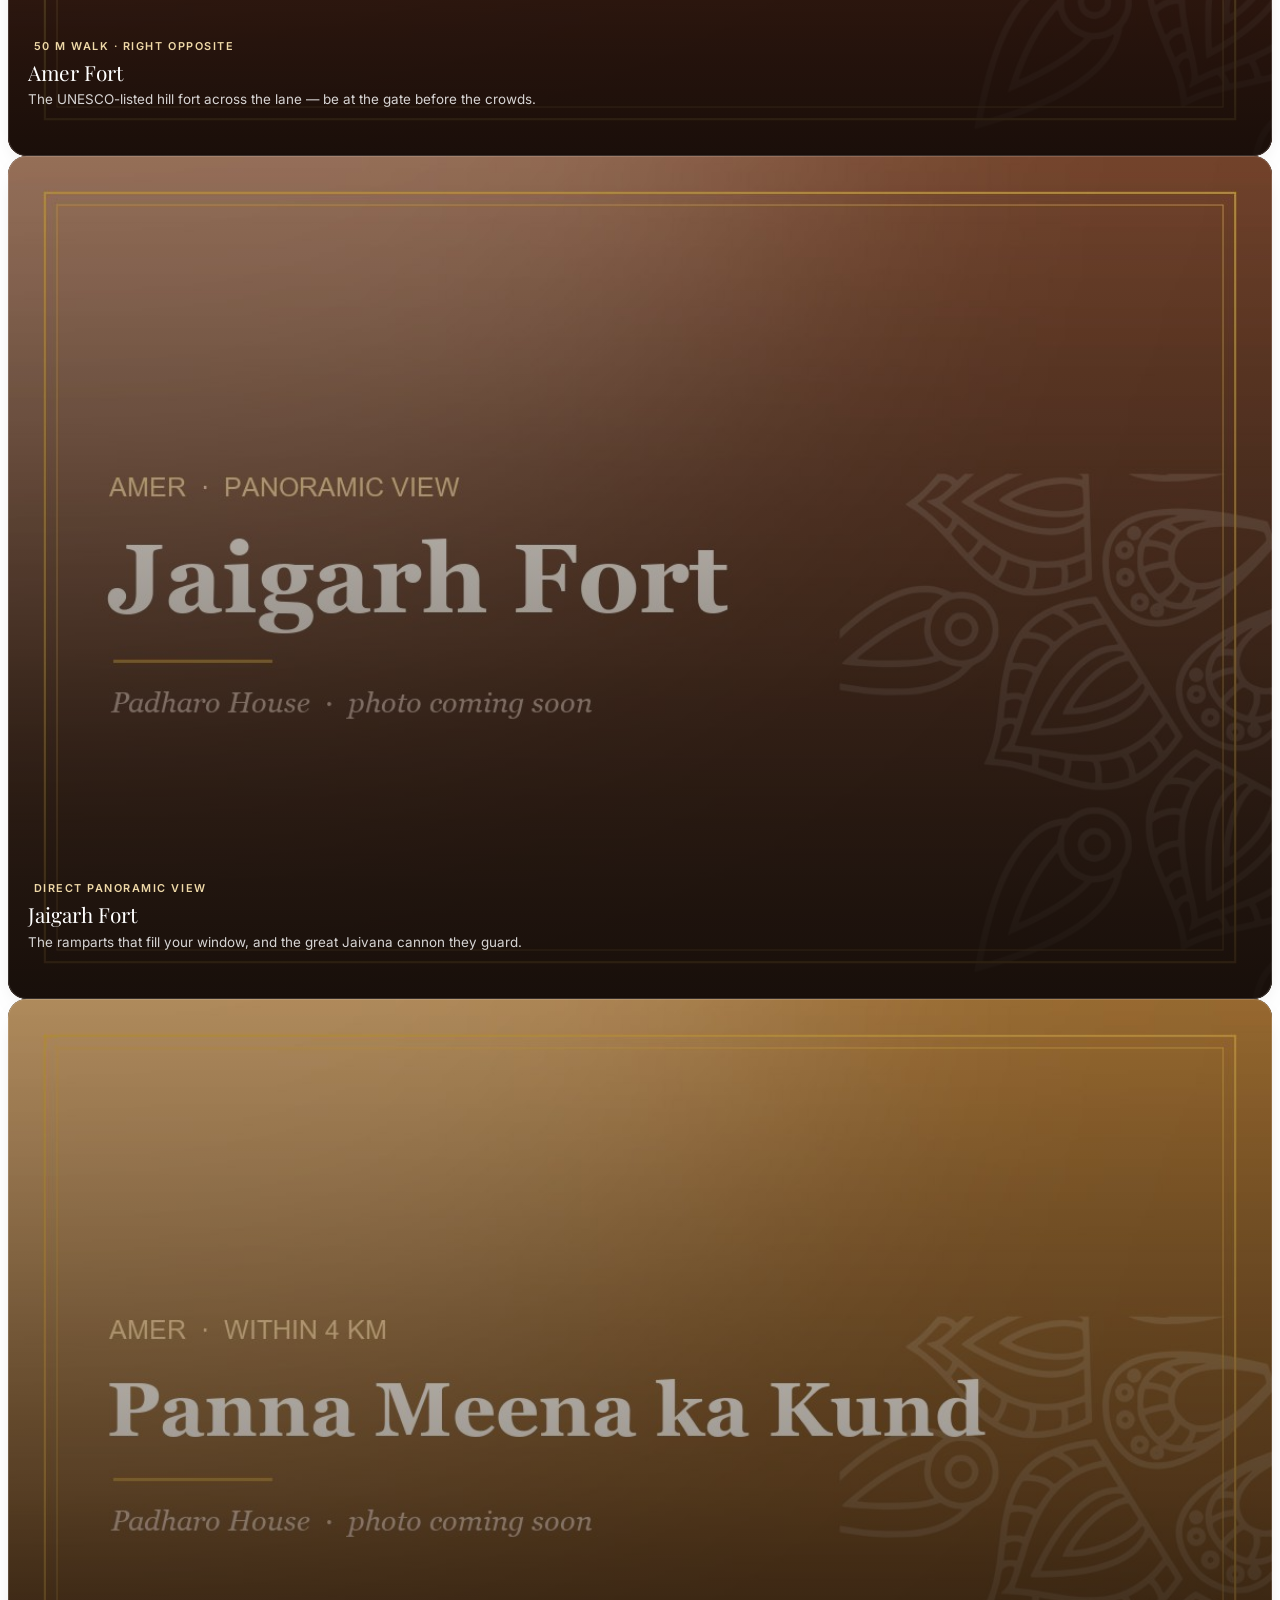
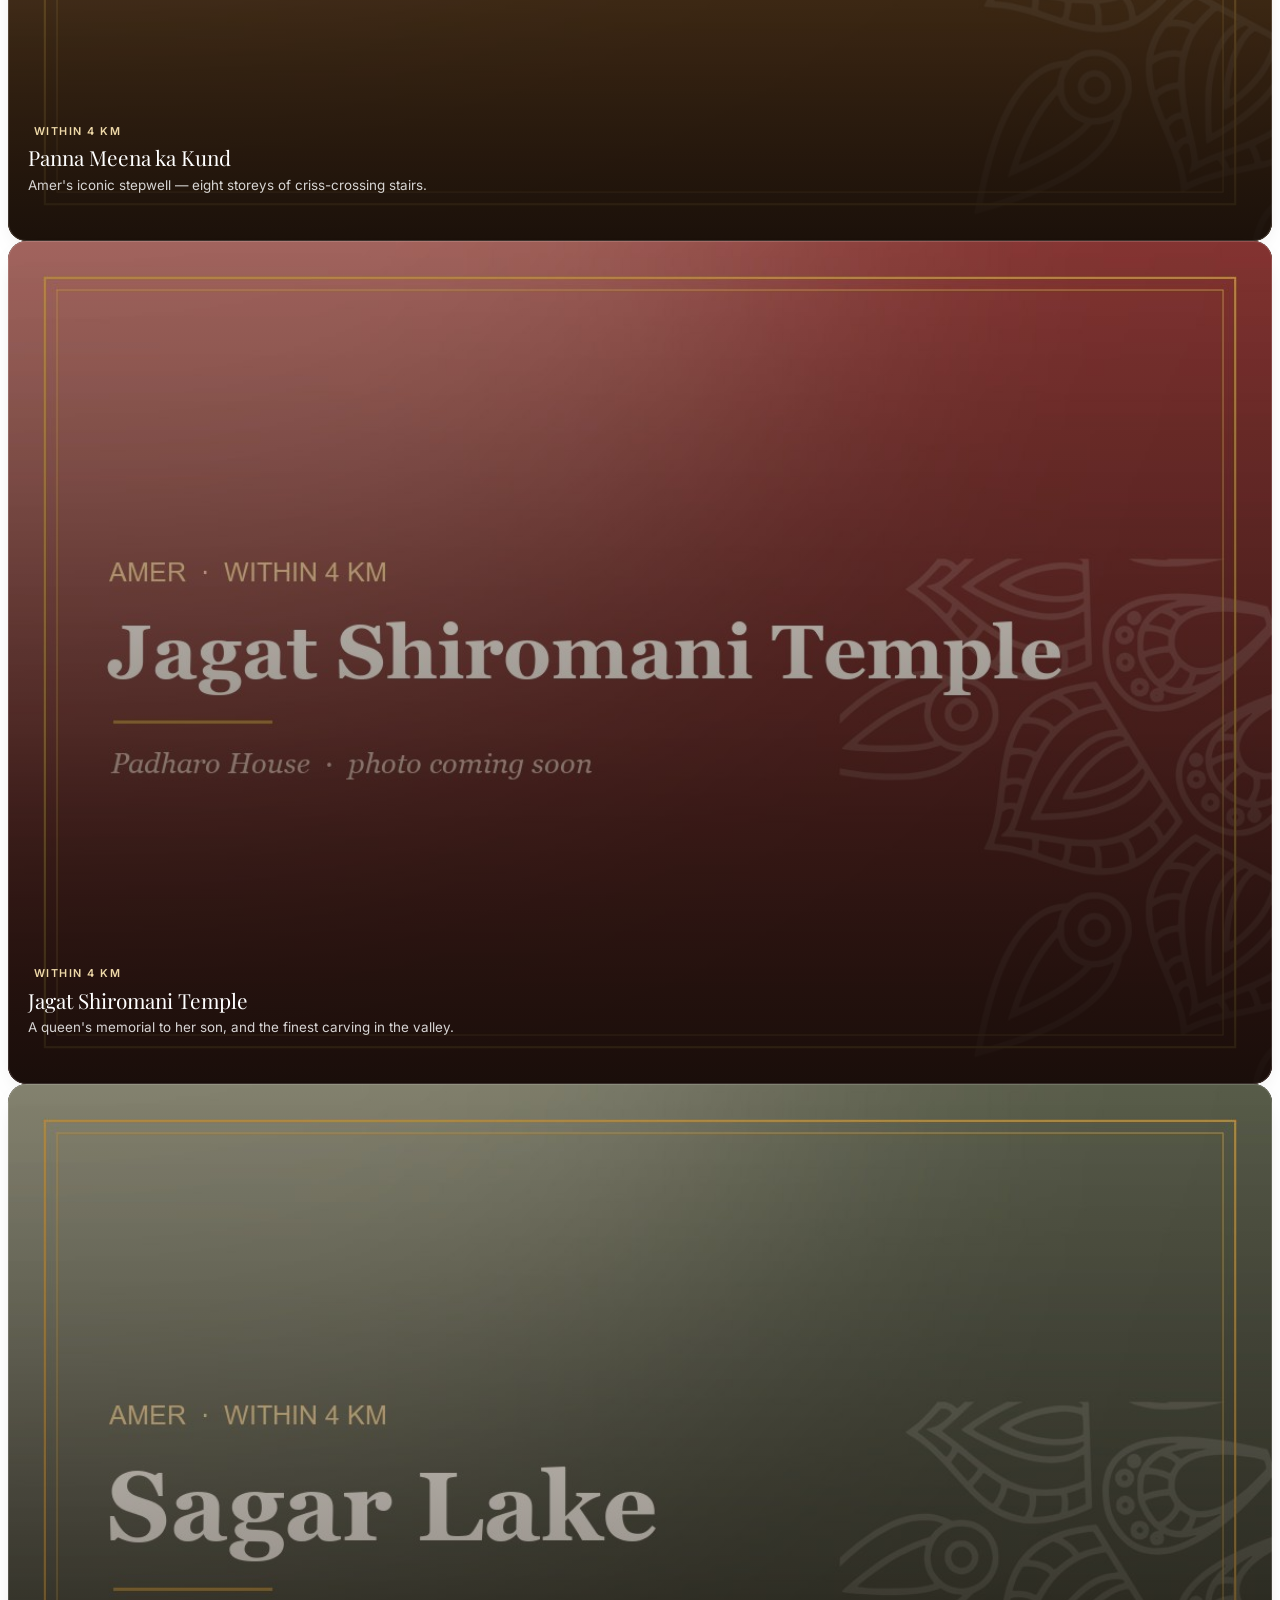
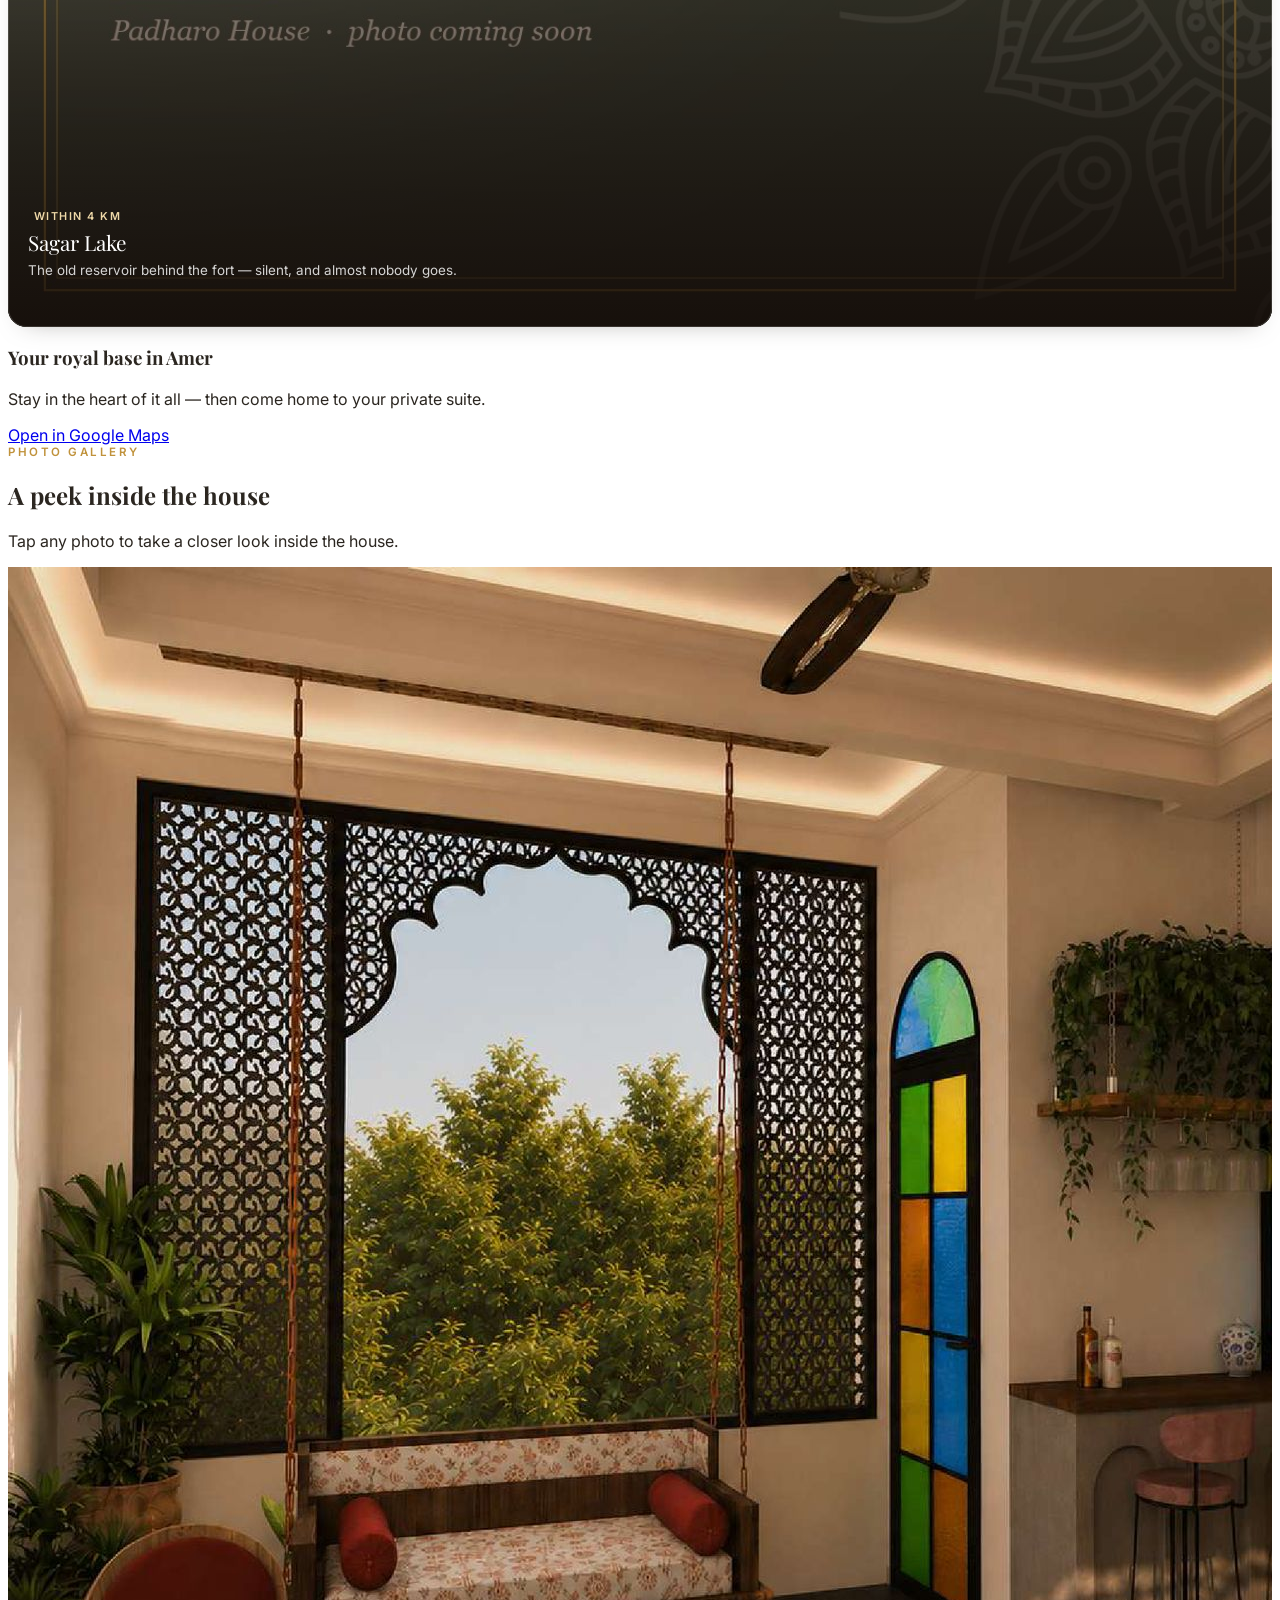
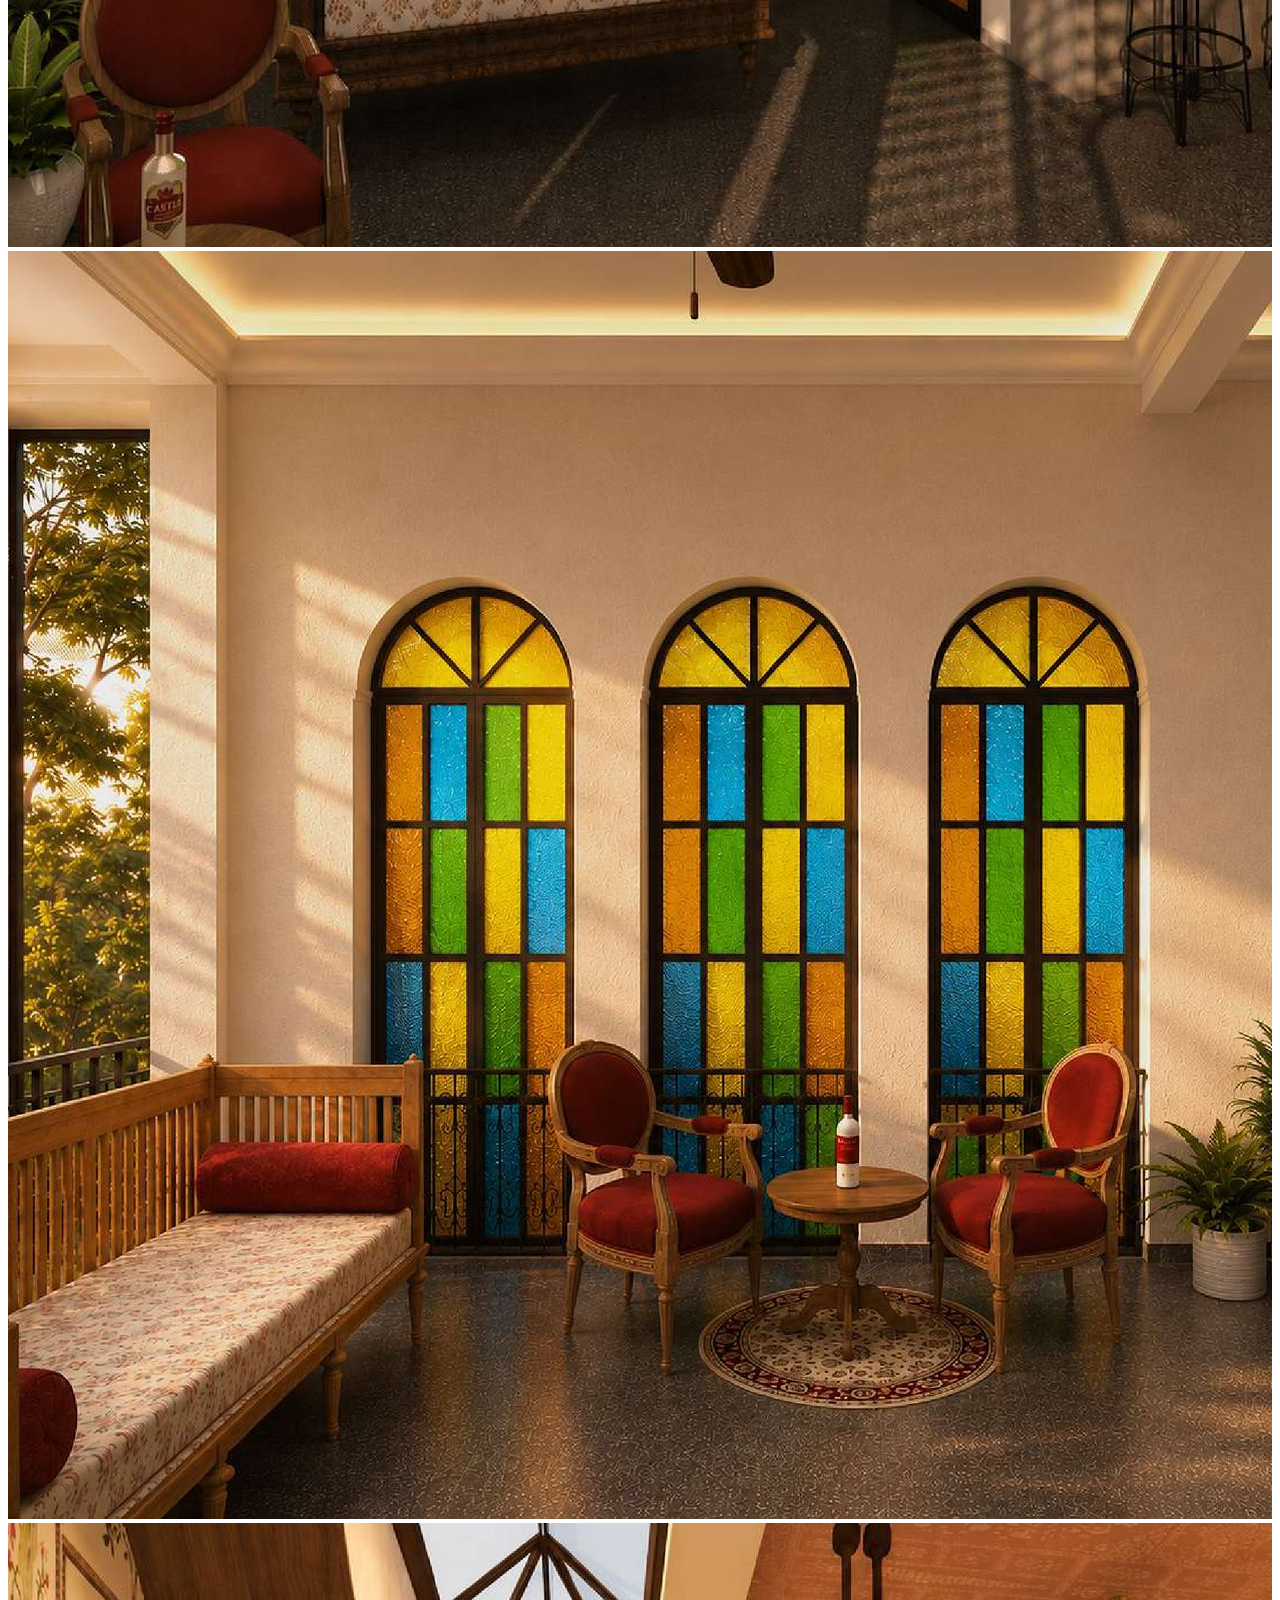
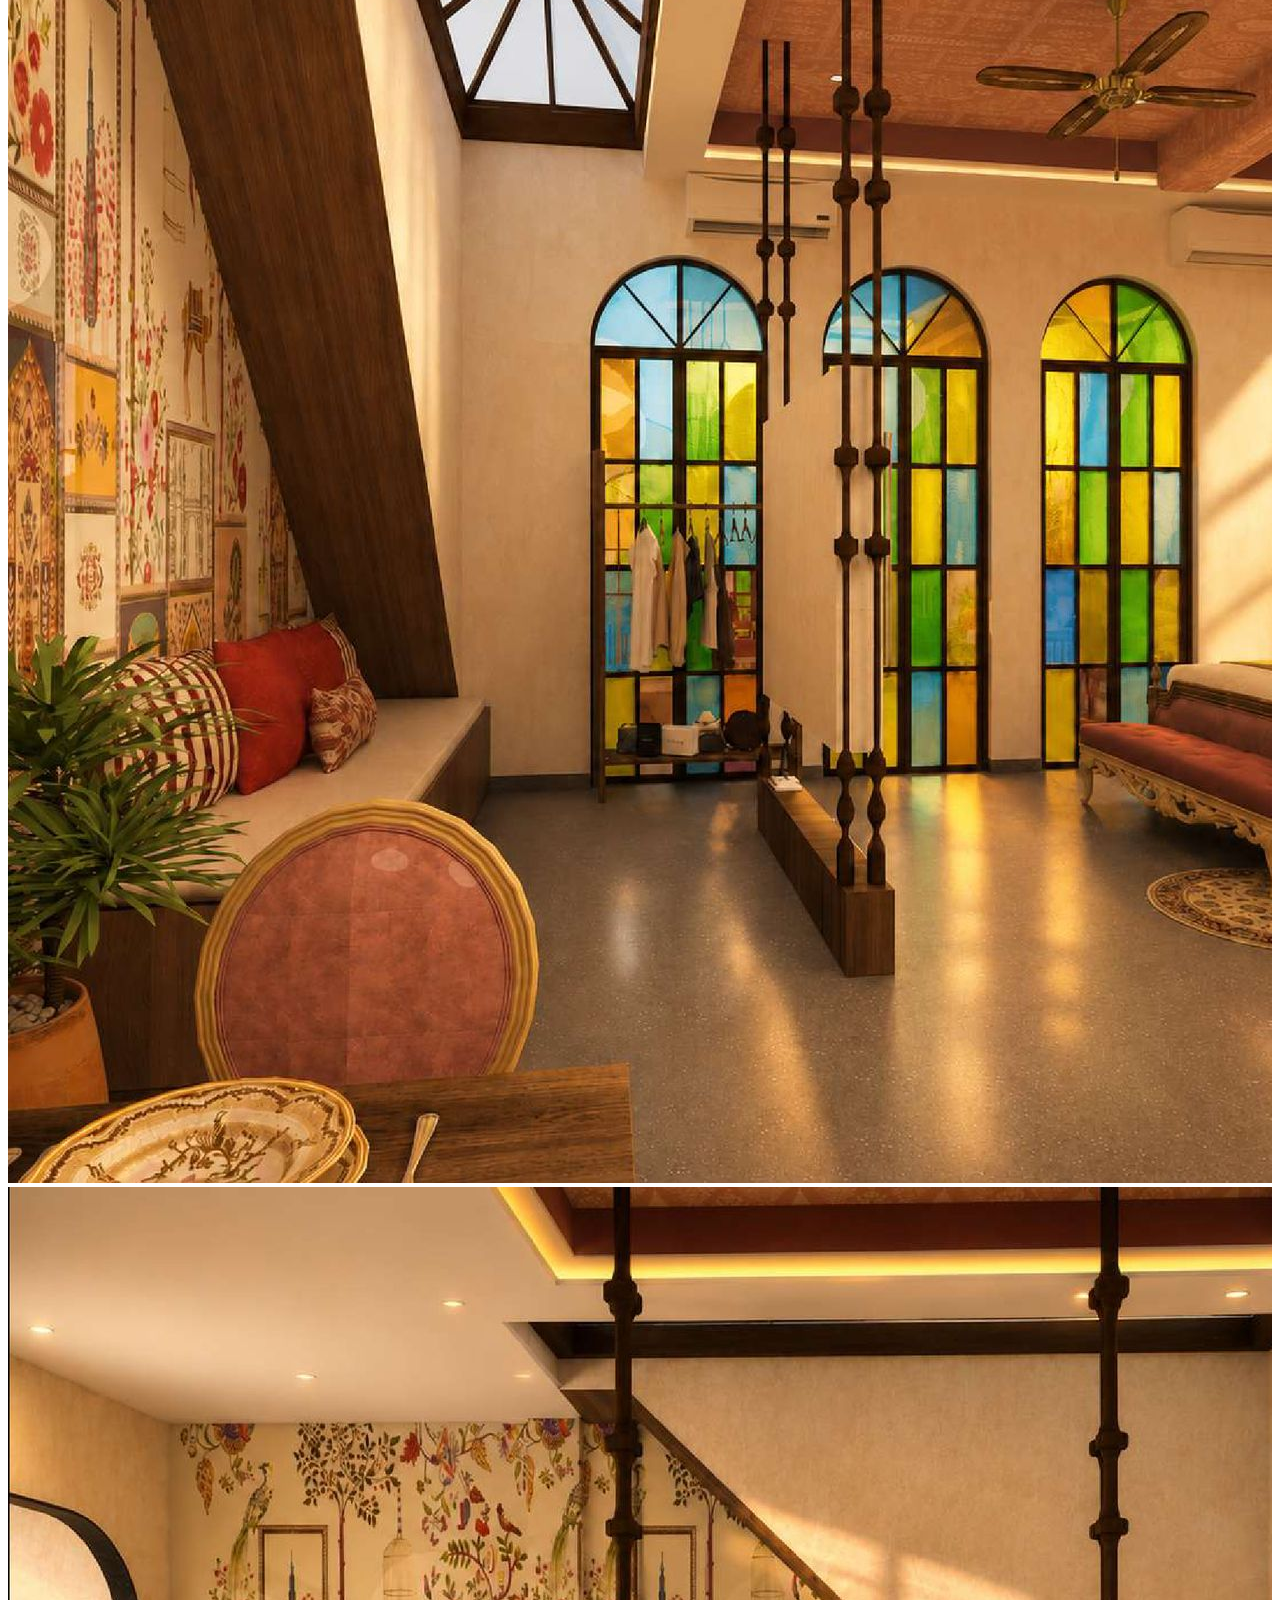
==== commit 9d600265: "Zero-hardcoding settings + admin-controlled multi-gateway payments 1. Site & Brand Settings (config/" ====
--- a/index.html
+++ b/index.html
@@ -243,7 +243,7 @@
   <div id="igBanner" class="ig-grad text-white text-sm" style="display:none">
     <div class="max-w-7xl mx-auto px-10 py-2.5 relative text-center">
       <span>✨ Khamma Ghani Instagram Family (<b>@padharo_house</b>)! Your exclusive heritage stay awaits.</span>
-      <a href="https://wa.me/919461884005" target="_blank" rel="noopener" class="underline font-semibold ml-2 hover:text-cream">WhatsApp us →</a>
+      <a data-wa href="https://wa.me/919461884005" target="_blank" rel="noopener" class="underline font-semibold ml-2 hover:text-cream">WhatsApp us →</a>
       <button id="igClose" class="absolute right-3 top-1/2 -translate-y-1/2 opacity-80 hover:opacity-100" aria-label="Dismiss">✕</button>
     </div>
   </div>
@@ -279,11 +279,11 @@
       </div>
 
       <div class="flex flex-wrap gap-3 justify-center mt-9 os-el" style="--d:1.85s">
-        <a href="https://www.instagram.com/padharo_house" target="_blank" rel="noopener" class="btn btn-primary"><i data-lucide="instagram" class="w-4 h-4"></i> Follow @padharo_house</a>
+        <a data-insta href="https://www.instagram.com/padharo_house" target="_blank" rel="noopener" class="btn btn-primary"><i data-lucide="instagram" class="w-4 h-4"></i> Follow @padharo_house</a>
       </div>
       <div class="flex flex-wrap gap-3 justify-center mt-3 os-el" style="--d:1.97s">
-        <a href="https://wa.me/919461884005" target="_blank" rel="noopener" class="btn btn-outline text-sm"><i data-lucide="message-circle" class="w-4 h-4"></i> WhatsApp</a>
-        <a href="https://www.google.com/maps/search/?api=1&query=26.987683983961603,75.8550010443521" target="_blank" rel="noopener" class="btn btn-outline text-sm"><i data-lucide="map-pin" class="w-4 h-4"></i> Google Maps</a>
+        <a data-wa href="https://wa.me/919461884005" target="_blank" rel="noopener" class="btn btn-outline text-sm"><i data-lucide="message-circle" class="w-4 h-4"></i> WhatsApp</a>
+        <a data-map href="https://www.google.com/maps/search/?api=1&query=26.987683983961603,75.8550010443521" target="_blank" rel="noopener" class="btn btn-outline text-sm"><i data-lucide="map-pin" class="w-4 h-4"></i> Google Maps</a>
       </div>
 
       <div class="mt-11 text-xs text-muted os-el" style="--d:2.1s">Amer, Jaipur, Rajasthan &middot; Opposite the Amer Fort &middot; &copy; 2026 Padharo House</div>
@@ -324,7 +324,7 @@
 
   <!-- hero -->
   <section class="hero hero-launch">
-    <div class="hero-slides">
+    <div class="hero-slides" id="heroSlides">
       <img class="slide active" src="assets/img/p2.jpg" alt="View of the Amer Fort through a jharokha window at Padharo House" />
       <img class="slide" src="assets/img/p8.jpg" alt="The Amber Suite" />
       <img class="slide" src="assets/img/p3.jpg" alt="Heritage lounge" />
@@ -334,12 +334,12 @@
     <div class="scrim"></div>
     <div class="relative z-20 max-w-7xl mx-auto px-5 w-full text-white">
       <div class="max-w-2xl reveal">
-        <div class="eyebrow text-gold mb-4">Exclusive Single-Suite Heritage Homestay · Amer, Jaipur</div>
-        <h1 class="font-serif font-semibold leading-[1.06] text-4xl sm:text-5xl md:text-6xl mb-4">
+        <div class="eyebrow text-gold mb-4" id="heroBadge">Exclusive Single-Suite Heritage Homestay · Amer, Jaipur</div>
+        <h1 class="font-serif font-semibold leading-[1.06] text-4xl sm:text-5xl md:text-6xl mb-4" id="heroHeadline">
           A New Beginning,<br /><span class="text-gold">A Dream Come True.</span>
         </h1>
-        <p class="font-serif italic text-white/95 text-xl md:text-2xl mb-5">Introducing Padharo House — Where Heritage Meets Hospitality</p>
-        <p class="text-white/90 text-base md:text-lg max-w-xl mb-8">
+        <p class="font-serif italic text-white/95 text-xl md:text-2xl mb-5" id="heroTagline">Introducing Padharo House — Where Heritage Meets Hospitality</p>
+        <p class="text-white/90 text-base md:text-lg max-w-xl mb-8" id="heroIntro">
           My very first Airbnb venture, nestled in the heritage charm of Jaipur, right opposite the magnificent
           Amer Fort — an exclusive, private heritage stay with panoramic Jaigarh Fort ramparts.
         </p>
@@ -348,9 +348,9 @@
           <a href="#suite" class="btn btn-ghost">Explore the Suite</a>
         </div>
         <div class="flex items-center gap-5 mt-10 text-sm">
-          <a href="https://www.instagram.com/padharo_house" target="_blank" rel="noopener" class="flex items-center gap-2 text-white/90 hover:text-gold"><i data-lucide="instagram" class="w-4 h-4"></i> @padharo_house</a>
+          <a data-insta href="https://www.instagram.com/padharo_house" target="_blank" rel="noopener" class="flex items-center gap-2 text-white/90 hover:text-gold"><i data-lucide="instagram" class="w-4 h-4"></i> @padharo_house</a>
           <span class="w-px h-5 bg-white/30"></span>
-          <a href="https://www.google.com/maps/search/?api=1&query=26.987683983961603,75.8550010443521" target="_blank" rel="noopener" class="flex items-center gap-2 text-white/90 hover:text-gold"><i data-lucide="map-pin" class="w-4 h-4"></i> Amer Fort · 50 m</a>
+          <a data-map href="https://www.google.com/maps/search/?api=1&query=26.987683983961603,75.8550010443521" target="_blank" rel="noopener" class="flex items-center gap-2 text-white/90 hover:text-gold"><i data-lucide="map-pin" class="w-4 h-4"></i> Amer Fort · 50 m</a>
         </div>
       </div>
     </div>
@@ -422,7 +422,7 @@
           </div>
           <div class="flex flex-wrap items-center gap-4 border-t border-[#eee5d9] pt-5">
             <a href="booking.html" class="btn btn-primary">Check Availability</a>
-            <a href="https://wa.me/919461884005" target="_blank" rel="noopener" class="btn btn-outline text-sm">Ask on WhatsApp</a>
+            <a data-wa href="https://wa.me/919461884005" target="_blank" rel="noopener" class="btn btn-outline text-sm">Ask on WhatsApp</a>
           </div>
         </div>
       </div>
@@ -447,8 +447,8 @@
         <p class="text-muted leading-relaxed mb-6">Where heritage meets hospitality — I cannot wait to welcome you. 🙏</p>
         <div class="font-serif text-xl text-terra">— Pankaj Gupta, your host</div>
         <div class="flex flex-wrap gap-3 mt-6">
-          <a href="https://www.instagram.com/padharo_house" target="_blank" rel="noopener" class="btn btn-outline text-sm"><i data-lucide="instagram" class="w-4 h-4"></i> Follow our journey</a>
-          <a href="https://wa.me/919461884005" target="_blank" rel="noopener" class="btn btn-outline text-sm"><i data-lucide="message-circle" class="w-4 h-4"></i> Say hello</a>
+          <a data-insta href="https://www.instagram.com/padharo_house" target="_blank" rel="noopener" class="btn btn-outline text-sm"><i data-lucide="instagram" class="w-4 h-4"></i> Follow our journey</a>
+          <a data-wa href="https://wa.me/919461884005" target="_blank" rel="noopener" class="btn btn-outline text-sm"><i data-lucide="message-circle" class="w-4 h-4"></i> Say hello</a>
         </div>
       </div>
       <div class="reveal-r order-1 md:order-2">
@@ -525,7 +525,7 @@
         <div class="heritage-card bg-terra text-white rounded-2xl p-7 reveal-z flex flex-col justify-center">
           <h3 class="font-serif text-xl mb-2">Your royal base in Amer</h3>
           <p class="text-sm text-white/85 mb-4">Stay in the heart of it all — then come home to your private suite.</p>
-          <a href="https://www.google.com/maps/search/?api=1&query=26.987683983961603,75.8550010443521" target="_blank" rel="noopener" class="inline-flex items-center gap-2 text-sm font-semibold text-gold"><i data-lucide="map-pin" class="w-4 h-4"></i> Open in Google Maps</a>
+          <a data-map href="https://www.google.com/maps/search/?api=1&query=26.987683983961603,75.8550010443521" target="_blank" rel="noopener" class="inline-flex items-center gap-2 text-sm font-semibold text-gold"><i data-lucide="map-pin" class="w-4 h-4"></i> Open in Google Maps</a>
         </div>
       </div>
     </div>
@@ -566,8 +566,8 @@
           <li class="flex items-center gap-3"><span class="w-9 h-9 rounded-full bg-white grid place-items-center text-terra"><i data-lucide="plane" class="w-4 h-4"></i></span><span>Jaipur Airport <b>· 24 km</b></span></li>
         </ul>
         <div class="flex flex-wrap gap-3">
-          <a href="https://www.google.com/maps/search/?api=1&query=26.987683983961603,75.8550010443521" target="_blank" rel="noopener" class="btn btn-primary text-sm"><i data-lucide="map-pin" class="w-4 h-4"></i> Google Maps Pin</a>
-          <a href="https://www.instagram.com/padharo_house" target="_blank" rel="noopener" class="btn btn-outline text-sm"><i data-lucide="instagram" class="w-4 h-4"></i> Instagram</a>
+          <a data-map href="https://www.google.com/maps/search/?api=1&query=26.987683983961603,75.8550010443521" target="_blank" rel="noopener" class="btn btn-primary text-sm"><i data-lucide="map-pin" class="w-4 h-4"></i> Google Maps Pin</a>
+          <a data-insta href="https://www.instagram.com/padharo_house" target="_blank" rel="noopener" class="btn btn-outline text-sm"><i data-lucide="instagram" class="w-4 h-4"></i> Instagram</a>
         </div>
       </div>
       <div class="reveal rounded-2xl overflow-hidden shadow-lg border border-[#e6d8c6]">
@@ -591,7 +591,7 @@
         </details>
         <details class="reveal bg-cream rounded-xl border border-[#efe6da] p-5 group">
           <summary class="font-serif text-lg cursor-pointer flex items-center justify-between gap-4">Where is Padharo House located in Jaipur?<i data-lucide="chevron-down" class="w-5 h-5 text-terra shrink-0 transition group-open:rotate-180"></i></summary>
-          <p class="text-muted mt-3 leading-relaxed">We are in Amer (Amber), about 11 km north of central Jaipur, Rajasthan — right opposite the Amer Fort and roughly 24 km from Jaipur International Airport. <a href="https://www.google.com/maps/search/?api=1&query=26.987683983961603,75.8550010443521" target="_blank" rel="noopener" class="text-terra font-semibold hover:underline">Open our Google Maps pin</a>.</p>
+          <p class="text-muted mt-3 leading-relaxed">We are in Amer (Amber), about 11 km north of central Jaipur, Rajasthan — right opposite the Amer Fort and roughly 24 km from Jaipur International Airport. <a data-map href="https://www.google.com/maps/search/?api=1&query=26.987683983961603,75.8550010443521" target="_blank" rel="noopener" class="text-terra font-semibold hover:underline">Open our Google Maps pin</a>.</p>
         </details>
         <details class="reveal bg-cream rounded-xl border border-[#efe6da] p-5 group">
           <summary class="font-serif text-lg cursor-pointer flex items-center justify-between gap-4">How far is Padharo House from Amer Fort?<i data-lucide="chevron-down" class="w-5 h-5 text-terra shrink-0 transition group-open:rotate-180"></i></summary>
@@ -611,8 +611,56 @@
         </details>
         <details class="reveal bg-cream rounded-xl border border-[#efe6da] p-5 group">
           <summary class="font-serif text-lg cursor-pointer flex items-center justify-between gap-4">How do I book Padharo House?<i data-lucide="chevron-down" class="w-5 h-5 text-terra shrink-0 transition group-open:rotate-180"></i></summary>
-          <p class="text-muted mt-3 leading-relaxed">Send your dates through our <a href="booking.html" class="text-terra font-semibold hover:underline">availability page</a> or message us on <a href="https://wa.me/919461884005" target="_blank" rel="noopener" class="text-terra font-semibold hover:underline">WhatsApp</a> at +91 94618 84005. We confirm your dates and the final price personally.</p>
+          <p class="text-muted mt-3 leading-relaxed">Send your dates through our <a href="booking.html" class="text-terra font-semibold hover:underline">availability page</a> or message us on <a data-wa href="https://wa.me/919461884005" target="_blank" rel="noopener" class="text-terra font-semibold hover:underline">WhatsApp</a> at +91 94618 84005. We confirm your dates and the final price personally.</p>
         </details>
+      </div>
+    </div>
+  </section>
+
+  <!-- enquiry / waitlist -->
+  <section id="enquire" class="py-20 md:py-28 bg-cream">
+    <div class="max-w-2xl mx-auto px-5">
+      <div class="text-center mb-10 reveal">
+        <div class="eyebrow mb-3">Enquire</div>
+        <h2 class="font-serif text-3xl md:text-4xl"><span class="h-line">Ask us about your dates</span></h2>
+        <p class="text-muted mt-7">Tell us when you would like to come and we will reply personally — usually within a few hours.</p>
+      </div>
+      <form id="enqForm" class="bg-white rounded-2xl p-6 md:p-8 border border-[#efe6da] reveal-z space-y-4">
+        <div class="grid sm:grid-cols-2 gap-4">
+          <div>
+            <label class="block text-xs font-semibold text-muted mb-1.5" for="eName">Name *</label>
+            <input class="w-full border border-[#e6d8c6] rounded-lg px-3 py-2.5" id="eName" autocomplete="name" required />
+          </div>
+          <div>
+            <label class="block text-xs font-semibold text-muted mb-1.5" for="ePhone">Phone / WhatsApp *</label>
+            <input class="w-full border border-[#e6d8c6] rounded-lg px-3 py-2.5" id="ePhone" inputmode="tel" autocomplete="tel" required />
+          </div>
+          <div>
+            <label class="block text-xs font-semibold text-muted mb-1.5" for="eEmail">Email</label>
+            <input class="w-full border border-[#e6d8c6] rounded-lg px-3 py-2.5" id="eEmail" type="email" autocomplete="email" />
+          </div>
+          <div>
+            <label class="block text-xs font-semibold text-muted mb-1.5" for="eDates">Preferred dates</label>
+            <input class="w-full border border-[#e6d8c6] rounded-lg px-3 py-2.5" id="eDates" placeholder="e.g. 12–14 Nov" />
+          </div>
+        </div>
+        <div>
+          <label class="block text-xs font-semibold text-muted mb-1.5" for="eMsg">Message</label>
+          <textarea class="w-full border border-[#e6d8c6] rounded-lg px-3 py-2.5" rows="3" id="eMsg" placeholder="How many guests, what you would love to do in Amer…"></textarea>
+        </div>
+        <div id="enqErr" class="text-sm text-[#a12626] bg-[#fdeaea] rounded-lg px-3 py-2" hidden></div>
+        <div class="flex flex-wrap gap-3">
+          <button type="submit" class="btn btn-primary" id="enqBtn">Send enquiry</button>
+          <a data-wa href="https://wa.me/919461884005" target="_blank" rel="noopener" class="btn btn-outline text-sm"><i data-lucide="message-circle" class="w-4 h-4"></i> Or WhatsApp us</a>
+        </div>
+        <p class="text-[11px] text-muted">We only use your details to answer this enquiry.</p>
+      </form>
+      <div id="enqDone" class="bg-white rounded-2xl p-8 border border-[#efe6da] text-center" hidden>
+        <div class="w-14 h-14 rounded-full bg-[#e6f4ea] grid place-items-center mx-auto mb-4">
+          <i data-lucide="check" class="w-7 h-7 text-[#1f7a43]"></i>
+        </div>
+        <h3 class="font-serif text-2xl mb-2">Khamma Ghani 🙏</h3>
+        <p class="text-muted">Your enquiry has reached us. We will be in touch very soon.</p>
       </div>
     </div>
   </section>
@@ -626,8 +674,8 @@
       <h2 class="font-serif text-3xl md:text-5xl mb-4">See Padharo House on Instagram</h2>
       <p class="text-white/85 mb-8">Reels, stories and first looks from your heritage home, right opposite the Amer Fort.</p>
       <div class="flex flex-wrap gap-3 justify-center">
-        <a href="https://www.instagram.com/padharo_house" target="_blank" rel="noopener" class="btn btn-primary text-base"><i data-lucide="instagram" class="w-5 h-5"></i> Follow @padharo_house</a>
-        <a href="https://wa.me/919461884005" target="_blank" rel="noopener" class="btn btn-ghost text-base"><i data-lucide="message-circle" class="w-5 h-5"></i> Enquire on WhatsApp</a>
+        <a data-insta href="https://www.instagram.com/padharo_house" target="_blank" rel="noopener" class="btn btn-primary text-base"><i data-lucide="instagram" class="w-5 h-5"></i> Follow @padharo_house</a>
+        <a data-wa href="https://wa.me/919461884005" target="_blank" rel="noopener" class="btn btn-ghost text-base"><i data-lucide="message-circle" class="w-5 h-5"></i> Enquire on WhatsApp</a>
       </div>
     </div>
   </section>
@@ -642,9 +690,9 @@
         </div>
         <p class="text-sm max-w-md">An exclusive single-suite boutique heritage homestay in Amer, Jaipur — opposite the Amer Fort, with panoramic Jaigarh Fort views. Where heritage meets hospitality.</p>
         <div class="flex gap-3 mt-5">
-          <a href="https://www.instagram.com/padharo_house" target="_blank" rel="noopener" class="flex items-center gap-2 bg-white/10 hover:bg-terra transition rounded-full pl-2.5 pr-4 py-2 text-sm"><i data-lucide="instagram" class="w-4 h-4"></i> @padharo_house</a>
-          <a href="https://wa.me/919461884005" target="_blank" rel="noopener" class="w-9 h-9 rounded-full bg-white/10 grid place-items-center hover:bg-terra transition"><i data-lucide="message-circle" class="w-4 h-4"></i></a>
-          <a href="https://www.google.com/maps/search/?api=1&query=26.987683983961603,75.8550010443521" target="_blank" rel="noopener" class="w-9 h-9 rounded-full bg-white/10 grid place-items-center hover:bg-terra transition"><i data-lucide="map-pin" class="w-4 h-4"></i></a>
+          <a data-insta href="https://www.instagram.com/padharo_house" target="_blank" rel="noopener" class="flex items-center gap-2 bg-white/10 hover:bg-terra transition rounded-full pl-2.5 pr-4 py-2 text-sm"><i data-lucide="instagram" class="w-4 h-4"></i> @padharo_house</a>
+          <a data-wa href="https://wa.me/919461884005" target="_blank" rel="noopener" class="w-9 h-9 rounded-full bg-white/10 grid place-items-center hover:bg-terra transition"><i data-lucide="message-circle" class="w-4 h-4"></i></a>
+          <a data-map href="https://www.google.com/maps/search/?api=1&query=26.987683983961603,75.8550010443521" target="_blank" rel="noopener" class="w-9 h-9 rounded-full bg-white/10 grid place-items-center hover:bg-terra transition"><i data-lucide="map-pin" class="w-4 h-4"></i></a>
         </div>
       </div>
       <div>
@@ -666,9 +714,9 @@
         <h4 class="text-white font-semibold mb-4 text-sm uppercase tracking-wider">Contact</h4>
         <ul class="space-y-2 text-sm">
           <li>Opposite Amer Fort, Amer, Jaipur</li>
-          <li><a href="mailto:padharohouse@gmail.com" class="hover:text-gold">padharohouse@gmail.com</a></li>
-          <li><a href="tel:+919461884005" class="hover:text-gold">+91 94618 84005</a></li>
-          <li><a href="https://wa.me/919461884005" target="_blank" rel="noopener" class="hover:text-gold">WhatsApp us →</a></li>
+          <li><a data-email-link data-email-text href="mailto:padharohouse@gmail.com" class="hover:text-gold">padharohouse@gmail.com</a></li>
+          <li><a data-tel data-phone-text href="tel:+919461884005" class="hover:text-gold">+91 94618 84005</a></li>
+          <li><a data-wa href="https://wa.me/919461884005" target="_blank" rel="noopener" class="hover:text-gold">WhatsApp us →</a></li>
         </ul>
       </div>
     </div>
@@ -697,9 +745,9 @@
   <!-- sticky mobile action bar -->
   <nav class="mobile-cta" aria-label="Quick actions">
     <a href="booking.html" class="primary"><i data-lucide="calendar-check" class="w-5 h-5"></i> Book</a>
-    <a href="https://wa.me/919461884005" target="_blank" rel="noopener"><i data-lucide="message-circle" class="w-5 h-5"></i> WhatsApp</a>
-    <a href="tel:+919461884005"><i data-lucide="phone" class="w-5 h-5"></i> Call</a>
-    <a href="https://www.google.com/maps/search/?api=1&query=26.987683983961603,75.8550010443521" target="_blank" rel="noopener"><i data-lucide="map-pin" class="w-5 h-5"></i> Map</a>
+    <a data-wa href="https://wa.me/919461884005" target="_blank" rel="noopener"><i data-lucide="message-circle" class="w-5 h-5"></i> WhatsApp</a>
+    <a data-tel href="tel:+919461884005"><i data-lucide="phone" class="w-5 h-5"></i> Call</a>
+    <a data-map href="https://www.google.com/maps/search/?api=1&query=26.987683983961603,75.8550010443521" target="_blank" rel="noopener"><i data-lucide="map-pin" class="w-5 h-5"></i> Map</a>
   </nav>
   </div><!-- /#live -->
 
@@ -709,7 +757,6 @@
   <script type="module">
     import { initializeApp } from "https://www.gstatic.com/firebasejs/10.12.2/firebase-app.js";
     import { getFirestore, doc, onSnapshot, collection, addDoc, serverTimestamp } from "https://www.gstatic.com/firebasejs/10.12.2/firebase-firestore.js";
-
     /* ====== Firebase web config (project: padharo-house) ======
        Everything here is filled in except apiKey — paste the value that starts
        with "AIza..." from: Firebase console -> Project settings -> General ->
@@ -811,6 +858,112 @@
       }catch(e){}
     }
 
+    /* ============================================================
+       SITE SETTINGS — every text, link and photo below is editable
+       from the admin console (config/site_settings). Nothing hardcoded.
+       ============================================================ */
+    const SITE_FALLBACK = {
+      whatsappNumber:'919461884005', displayPhone:'+91 94618 84005',
+      email:'padharohouse@gmail.com', instagramUrl:'https://www.instagram.com/padharo_house',
+      mapLat:'26.987683983961603', mapLng:'75.8550010443521',
+      googleAppsScriptWebhookUrl:''
+    };
+    let SITE = { ...SITE_FALLBACK };
+    const S = k => (SITE[k] ?? SITE_FALLBACK[k] ?? '');
+    const mapLink = () => 'https://www.google.com/maps/search/?api=1&query=' + S('mapLat') + ',' + S('mapLng');
+    const waLink = t => 'https://wa.me/' + S('whatsappNumber') + (t ? '?text=' + encodeURIComponent(t) : '');
+
+    function applySite(){
+      const set = (id, val) => { const el = document.getElementById(id); if (el && val) el.textContent = val; };
+      set('heroBadge', SITE.badge);
+      set('heroTagline', SITE.tagline);
+      set('heroIntro', SITE.intro);
+      if (SITE.headline) {
+        // keep the gold second line if the headline has a comma
+        const h = document.getElementById('heroHeadline');
+        const parts = String(SITE.headline).split(/,\s*/);
+        h.innerHTML = parts.length > 1
+          ? parts[0] + ',<br /><span class="text-gold">' + parts.slice(1).join(', ') + '</span>'
+          : SITE.headline;
+      }
+      if (Array.isArray(SITE.sliderImages) && SITE.sliderImages.length) {
+        const box = document.getElementById('heroSlides');
+        if (box) {
+          box.innerHTML = SITE.sliderImages.map((src, i) =>
+            '<img class="slide' + (i === 0 ? ' active' : '') + '" src="' + String(src).replace(/"/g,'&quot;') +
+            '" alt="Padharo House, Amer" />').join('');
+          document.dispatchEvent(new CustomEvent('ph:slides'));
+        }
+      }
+      document.querySelectorAll('[data-wa]').forEach(a => a.href = waLink());
+      document.querySelectorAll('[data-map]').forEach(a => a.href = mapLink());
+      document.querySelectorAll('[data-insta]').forEach(a => a.href = S('instagramUrl'));
+      document.querySelectorAll('[data-tel]').forEach(a => a.href = 'tel:' + S('displayPhone').replace(/\s/g,''));
+      document.querySelectorAll('[data-email-link]').forEach(a => a.href = 'mailto:' + S('email'));
+      document.querySelectorAll('[data-phone-text]').forEach(el => el.textContent = S('displayPhone'));
+      document.querySelectorAll('[data-email-text]').forEach(el => el.textContent = S('email'));
+      refreshIcons();
+    }
+
+    /* live settings — registered here, after the declarations above */
+    if (db) {
+      onSnapshot(doc(db, 'config', 'site_settings'), snap => {
+        SITE = { ...SITE_FALLBACK, ...(snap.exists() ? snap.data() : {}) };
+        applySite();
+      }, e => console.warn('site settings listen failed', e));
+    } else {
+      applySite();
+    }
+
+    /* ---- CORS-safe email webhook (text/plain avoids the preflight) ---- */
+    async function sendWebhook(payload){
+      const url = S('googleAppsScriptWebhookUrl');
+      if (!url) return false;
+      try {
+        await fetch(url, { method:'POST', mode:'no-cors',
+          headers:{ 'Content-Type':'text/plain;charset=utf-8' },
+          body: JSON.stringify(payload) });
+        return true;
+      } catch (e) { console.warn('webhook failed', e); return false; }
+    }
+
+    /* ---- enquiry form -> Firestore leads + email ---- */
+    const enqForm = document.getElementById('enqForm');
+    if (enqForm) enqForm.addEventListener('submit', async e => {
+      e.preventDefault();
+      const err = document.getElementById('enqErr'), btn = document.getElementById('enqBtn');
+      const name = document.getElementById('eName').value.trim();
+      const phone = document.getElementById('ePhone').value.trim();
+      const email = document.getElementById('eEmail').value.trim();
+      const dates = document.getElementById('eDates').value.trim();
+      const message = document.getElementById('eMsg').value.trim();
+      if (name.length < 2 || phone.replace(/\D/g,'').length < 10) {
+        err.textContent = 'Please enter your name and a valid phone number.';
+        err.hidden = false; return;
+      }
+      err.hidden = true; btn.disabled = true; btn.textContent = 'Sending…';
+      try {
+        await addDoc(collection(db, 'leads'), {
+          name, phone, email, dates, message,
+          source: utm || ref || 'website',
+          createdAt: serverTimestamp(), dispatch: {}
+        });
+      } catch (ex) {
+        console.error('lead save failed', ex);
+        err.innerHTML = 'We could not send that just now — please <a class="underline font-semibold" href="' +
+          waLink('Khamma Ghani! I would like to enquire about Padharo House.' +
+                 (dates ? ' Dates: ' + dates : '')) +
+          '" target="_blank" rel="noopener">message us on WhatsApp</a> instead.';
+        err.hidden = false; btn.disabled = false; btn.textContent = 'Send enquiry';
+        return;
+      }
+      sendWebhook({ type:'ENQUIRY', guestName:name, phone, email, dates, message,
+                    mapLink: mapLink(), hostEmail: S('email'), hostPhone: S('displayPhone') });
+      enqForm.hidden = true;
+      document.getElementById('enqDone').hidden = false;
+      refreshIcons();
+    });
+
     /* initial icon render */
     refreshIcons();
   </script>
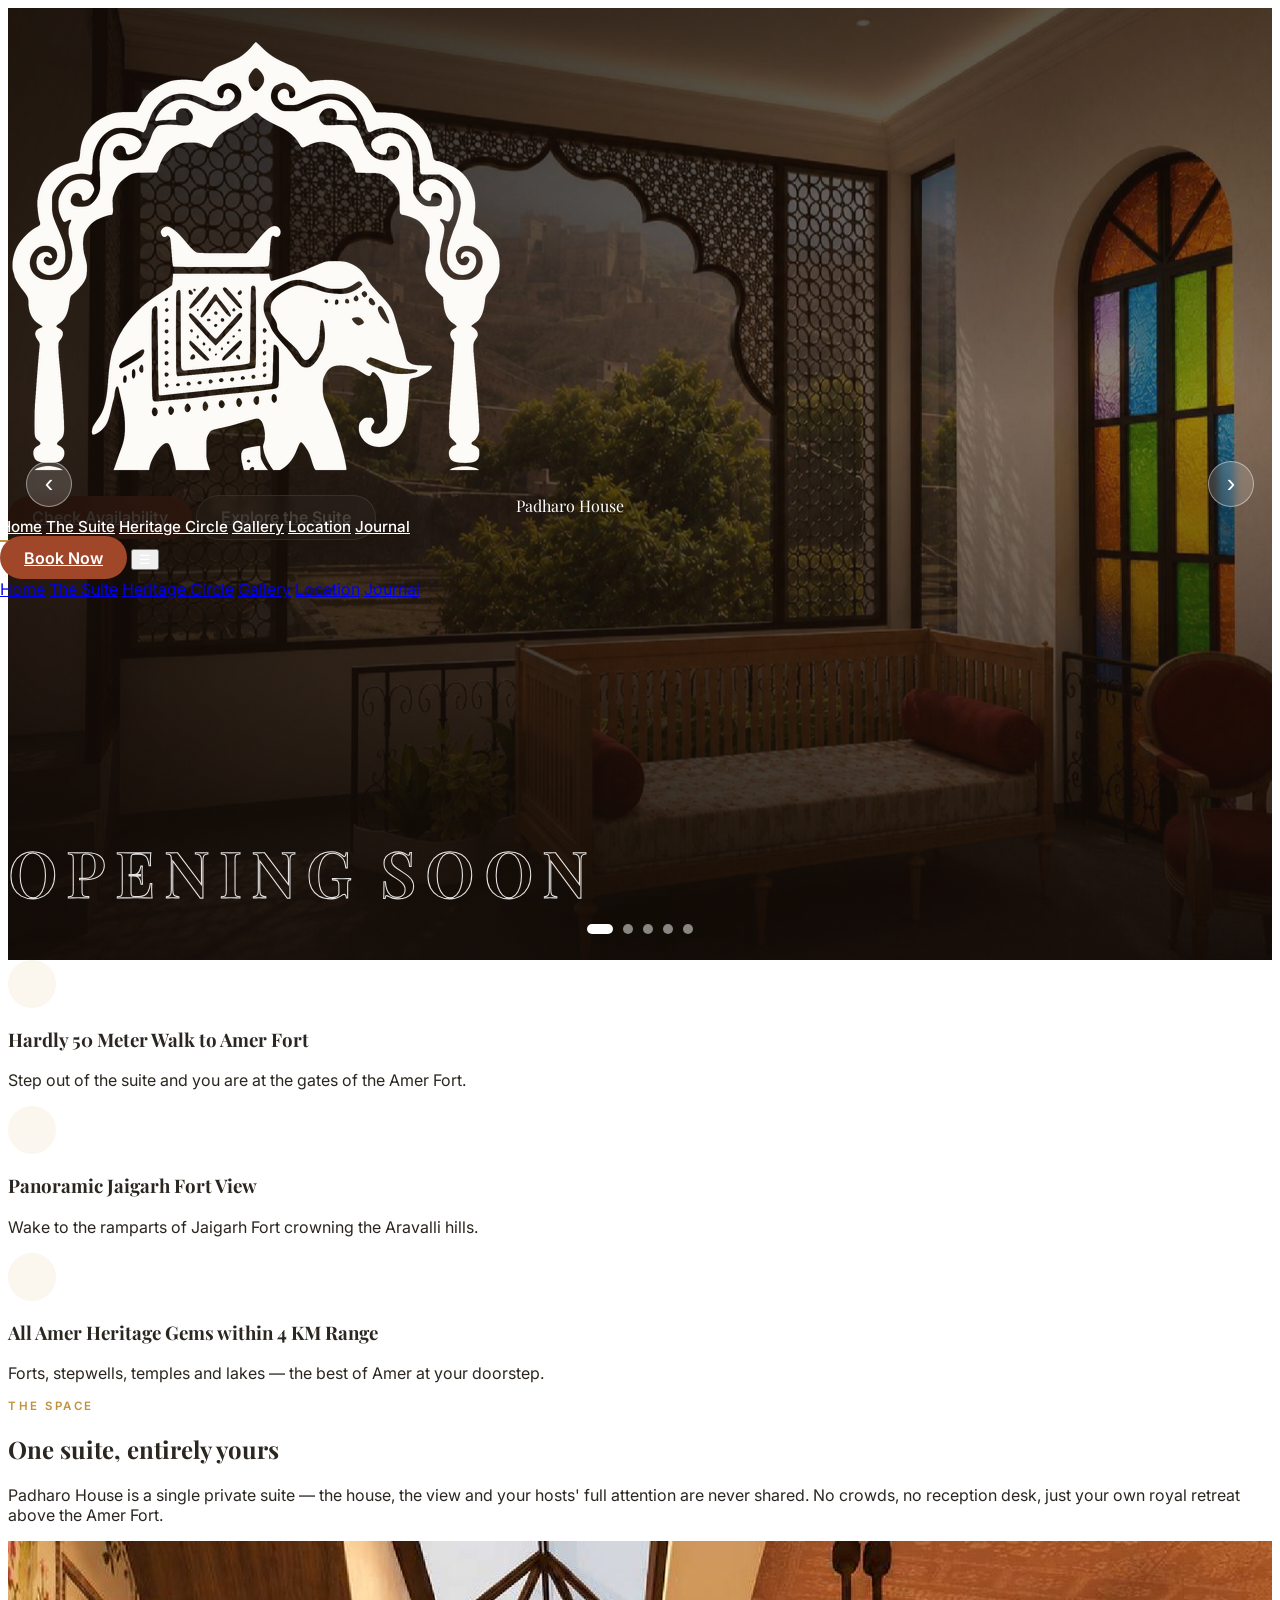
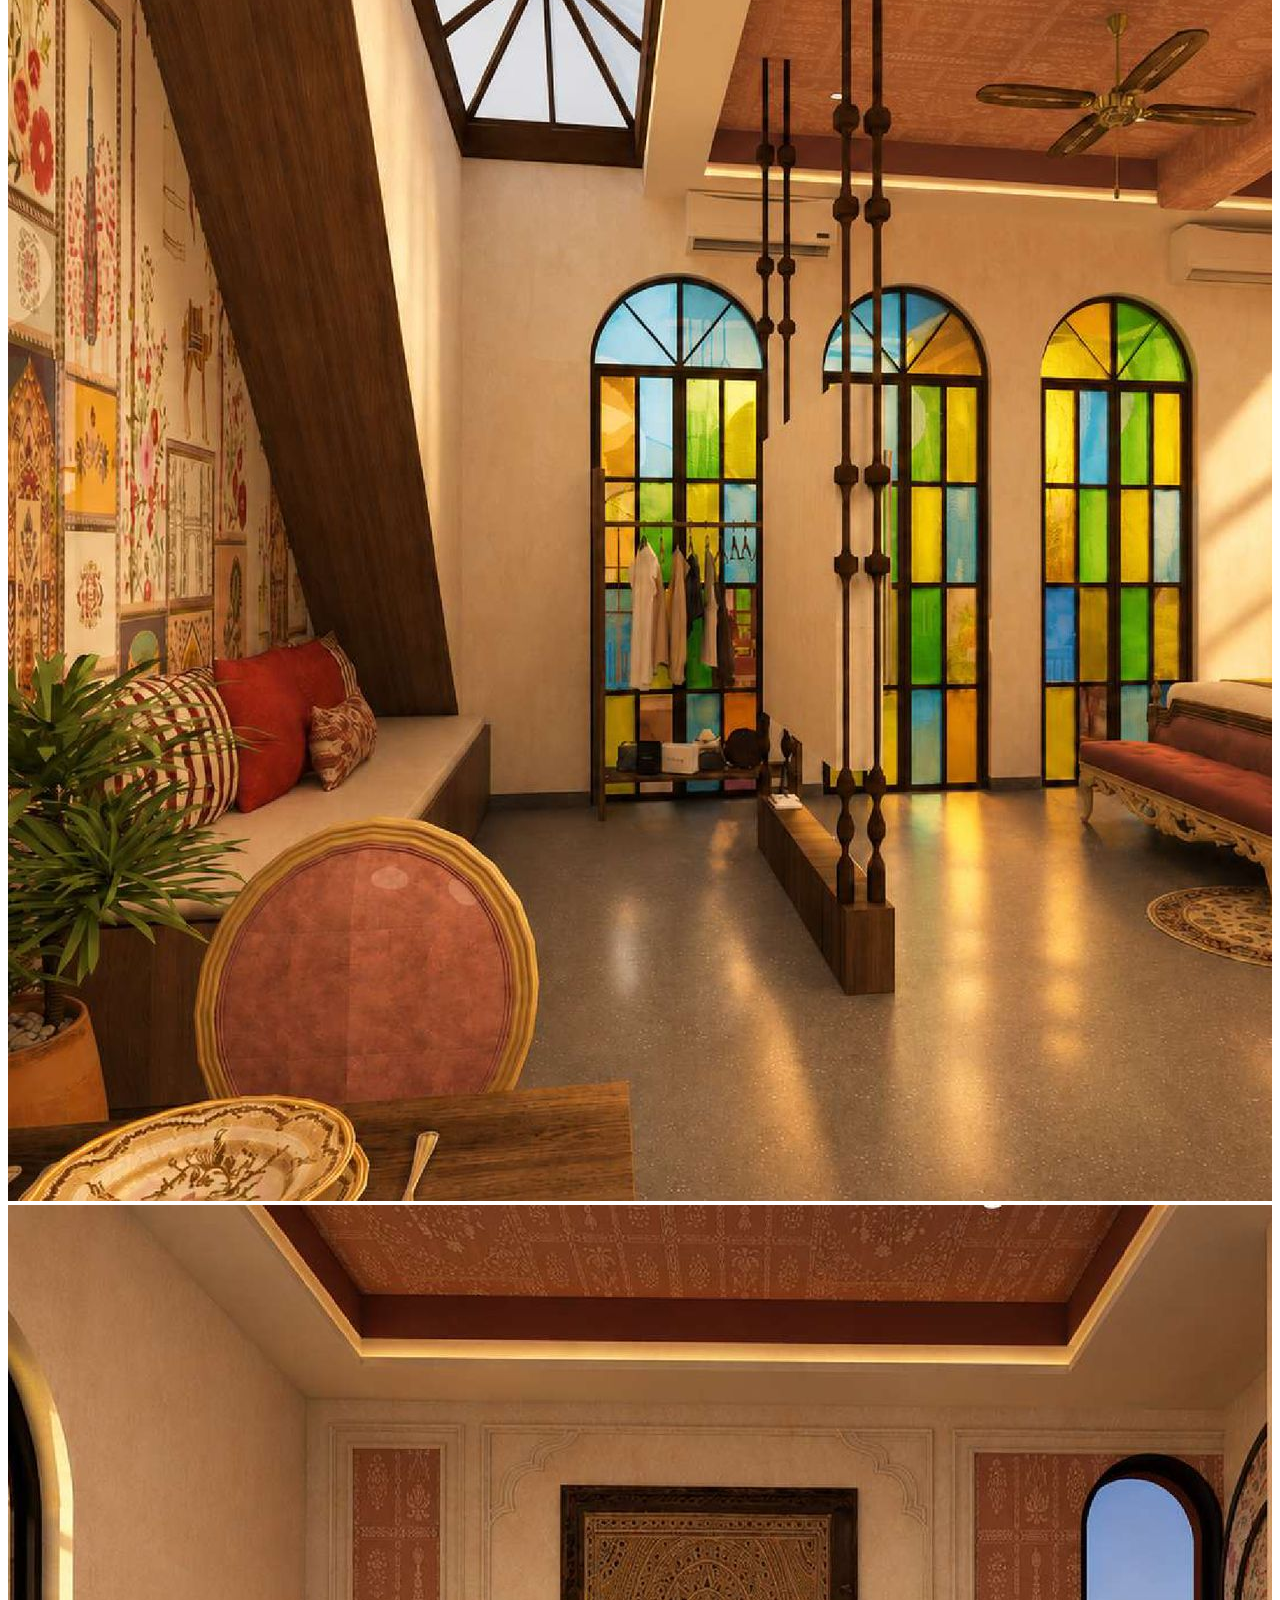
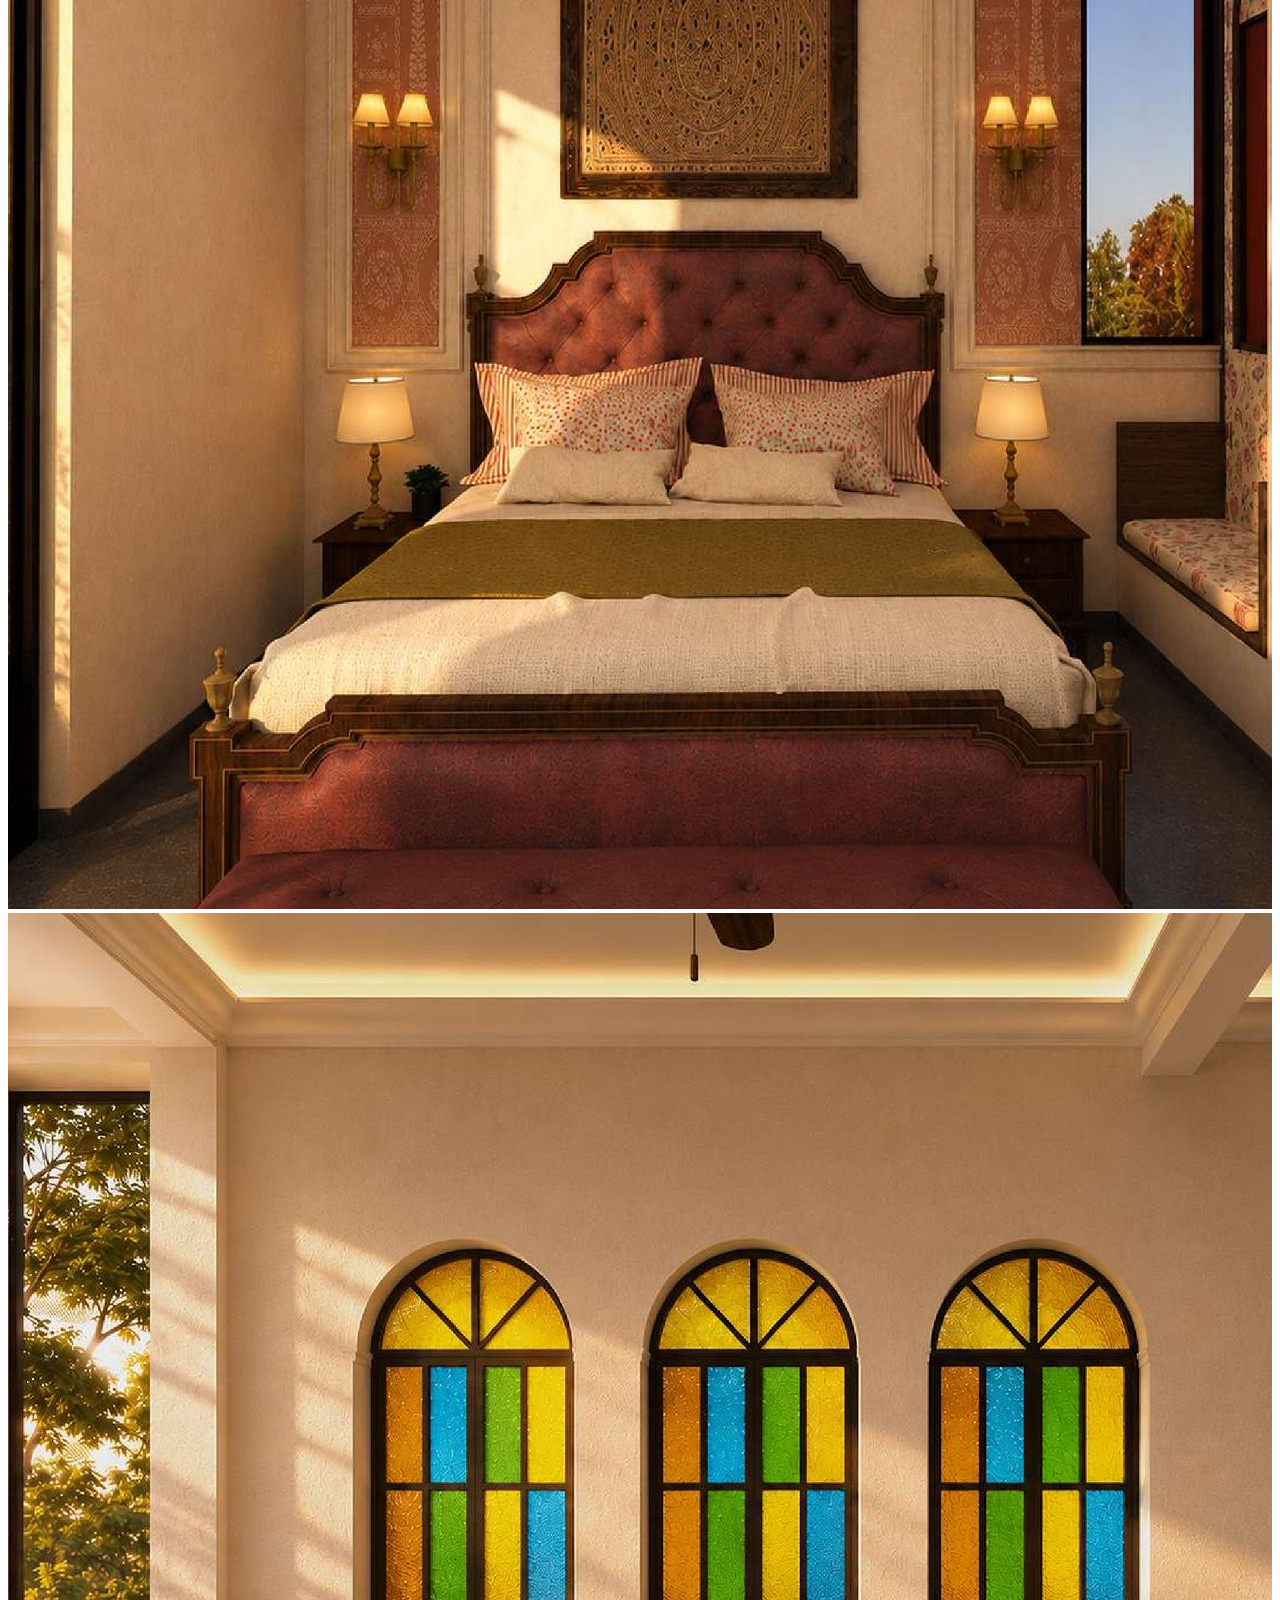
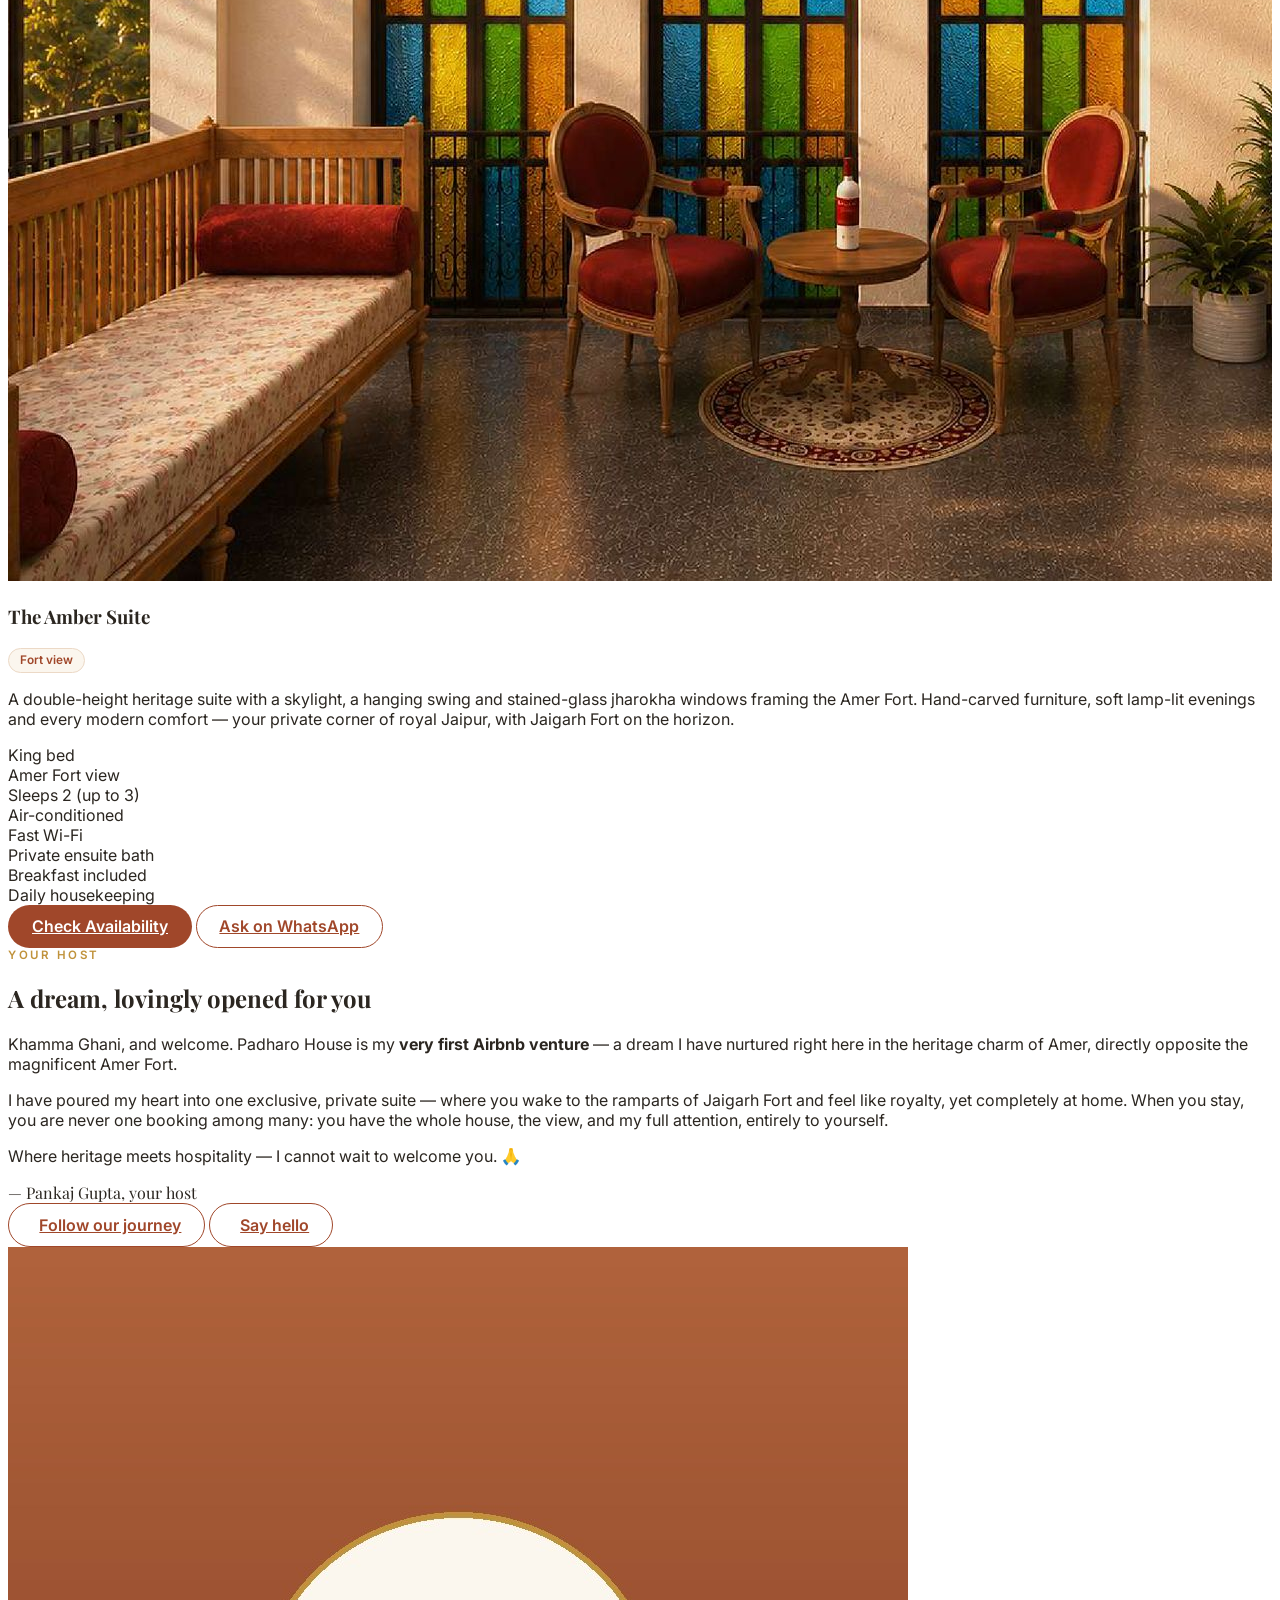
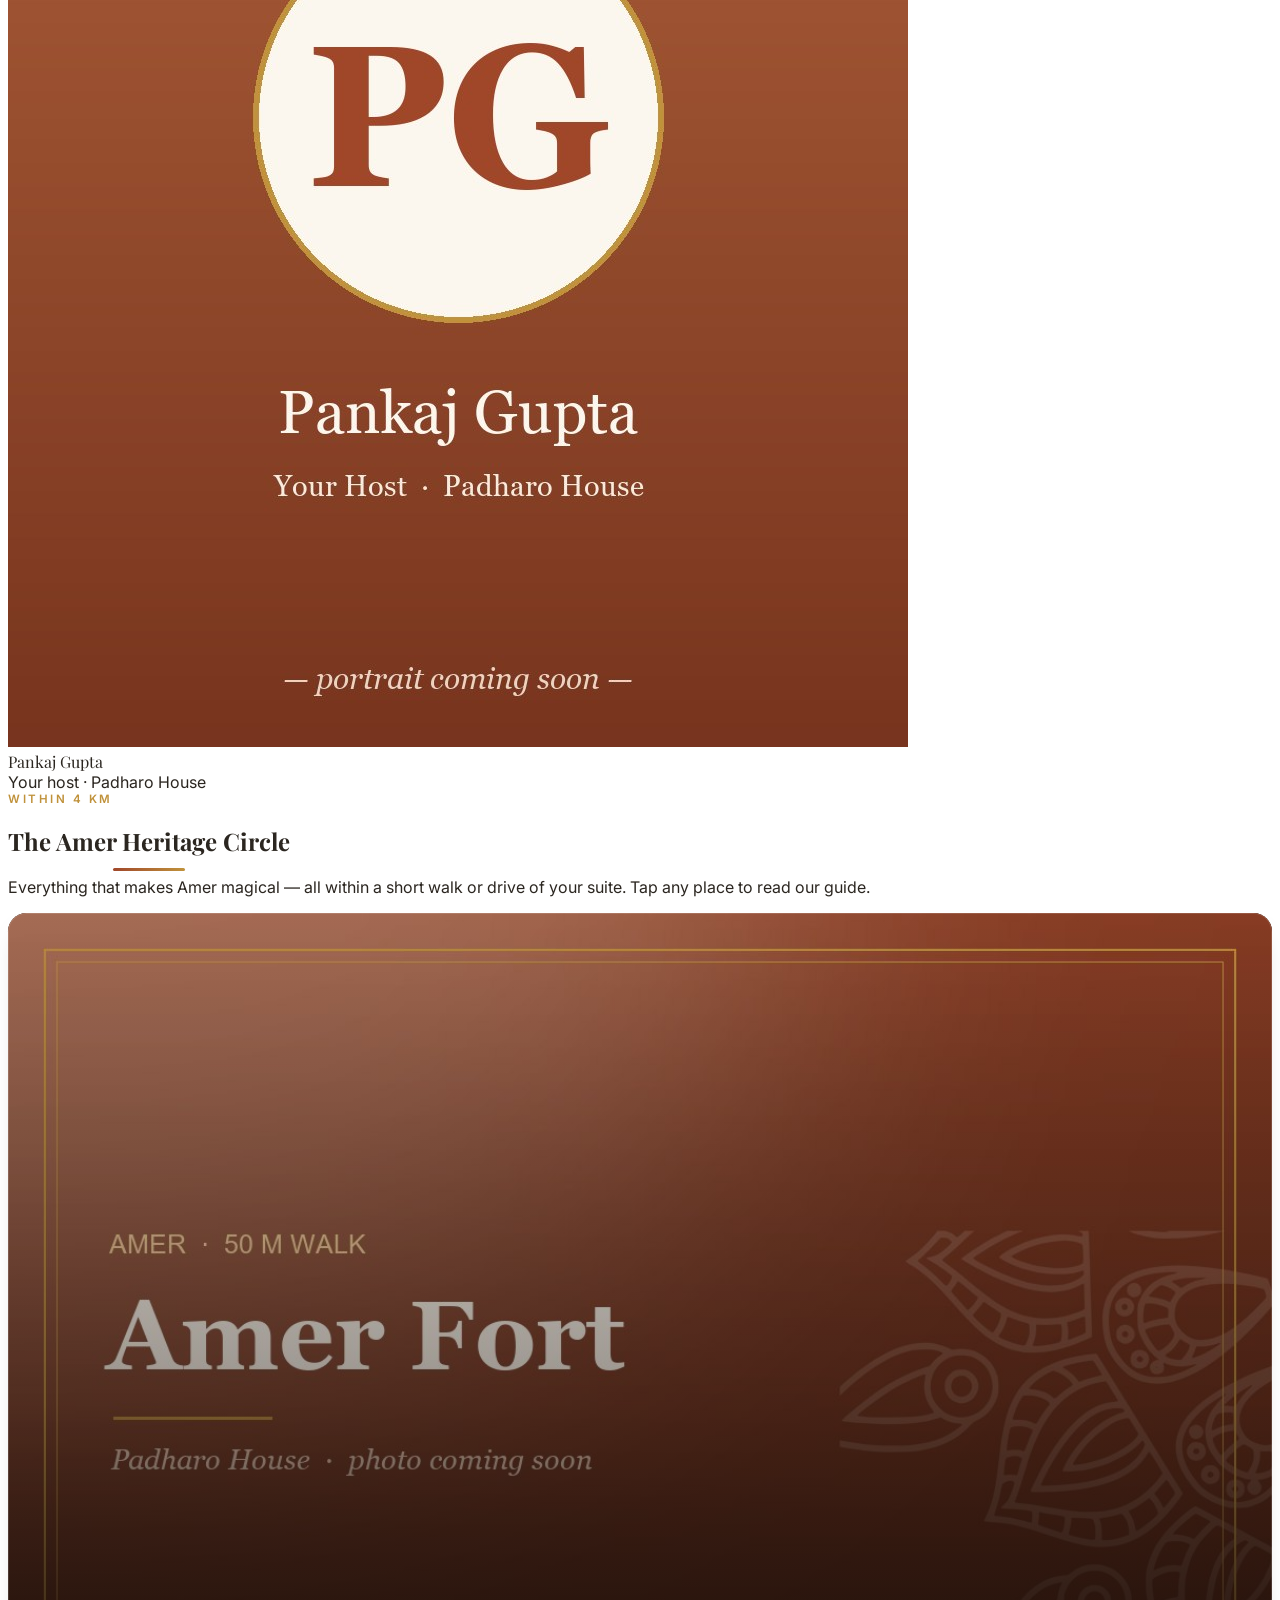
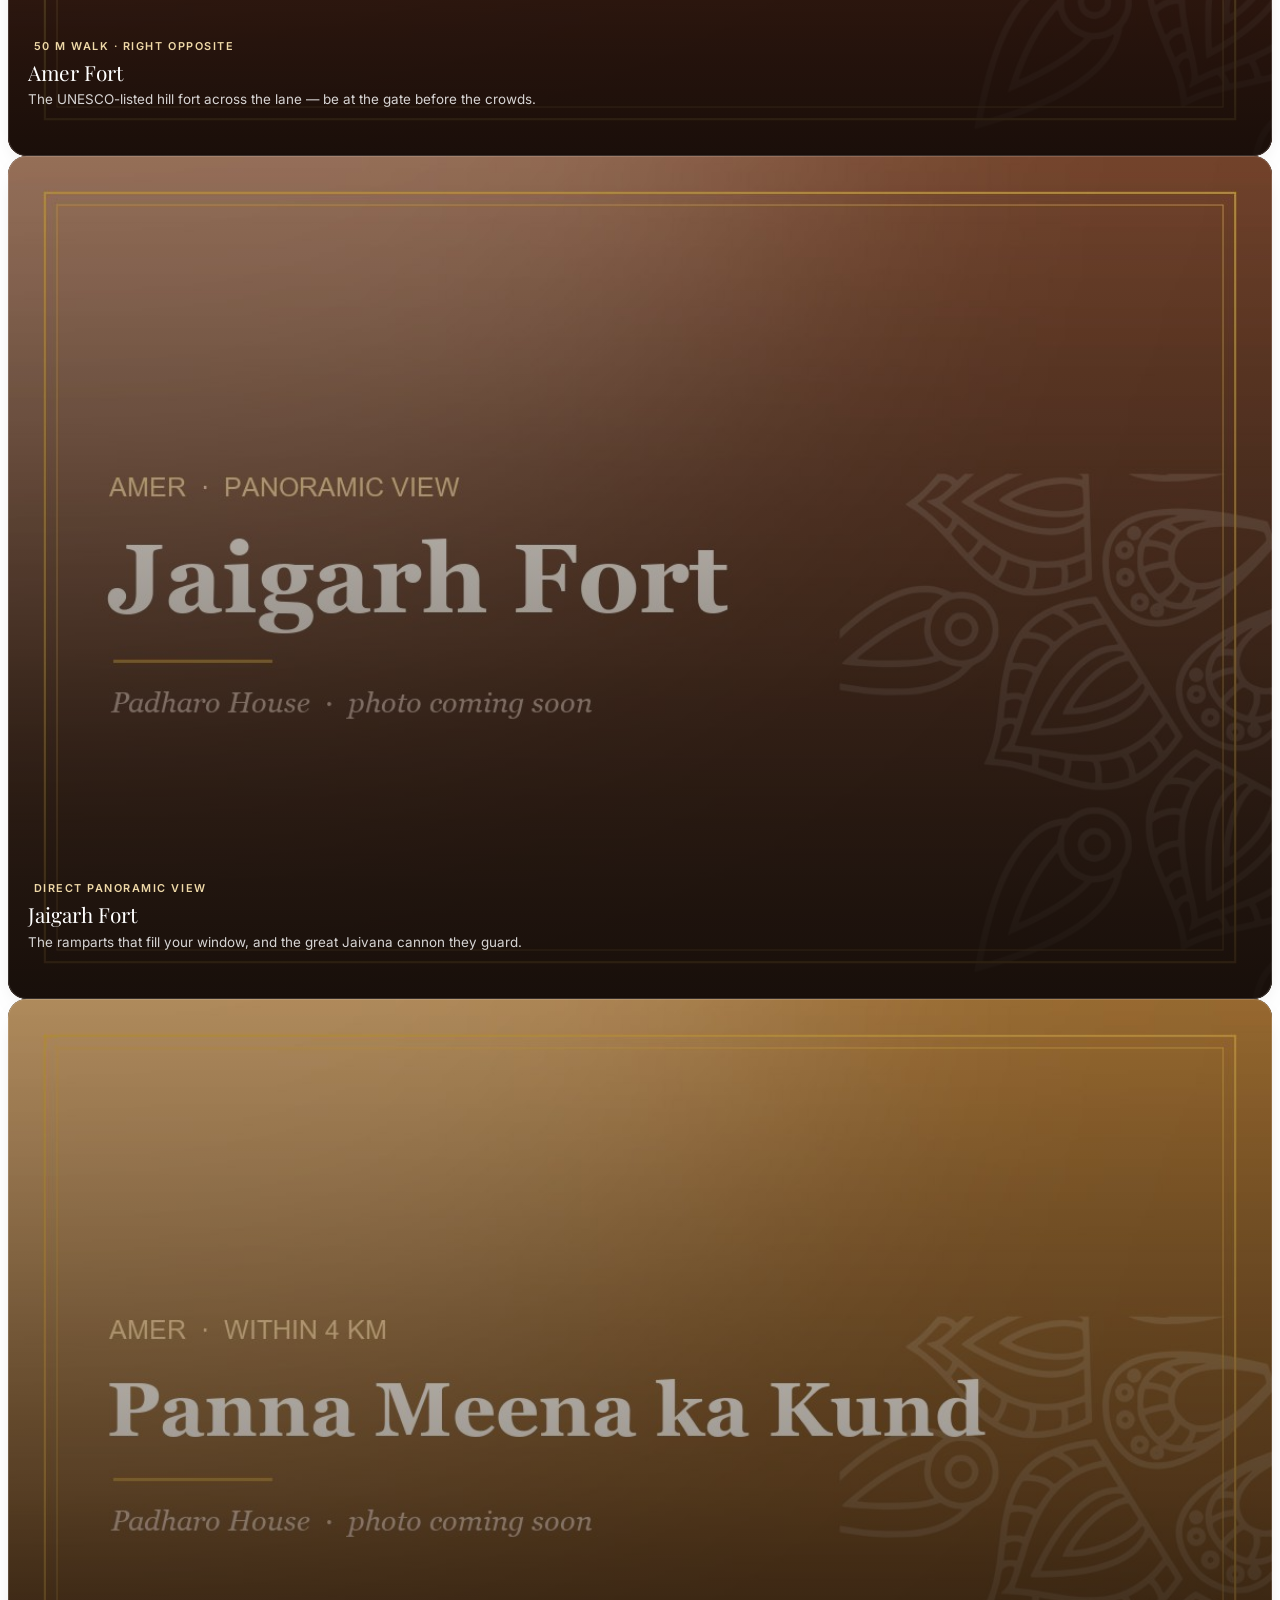
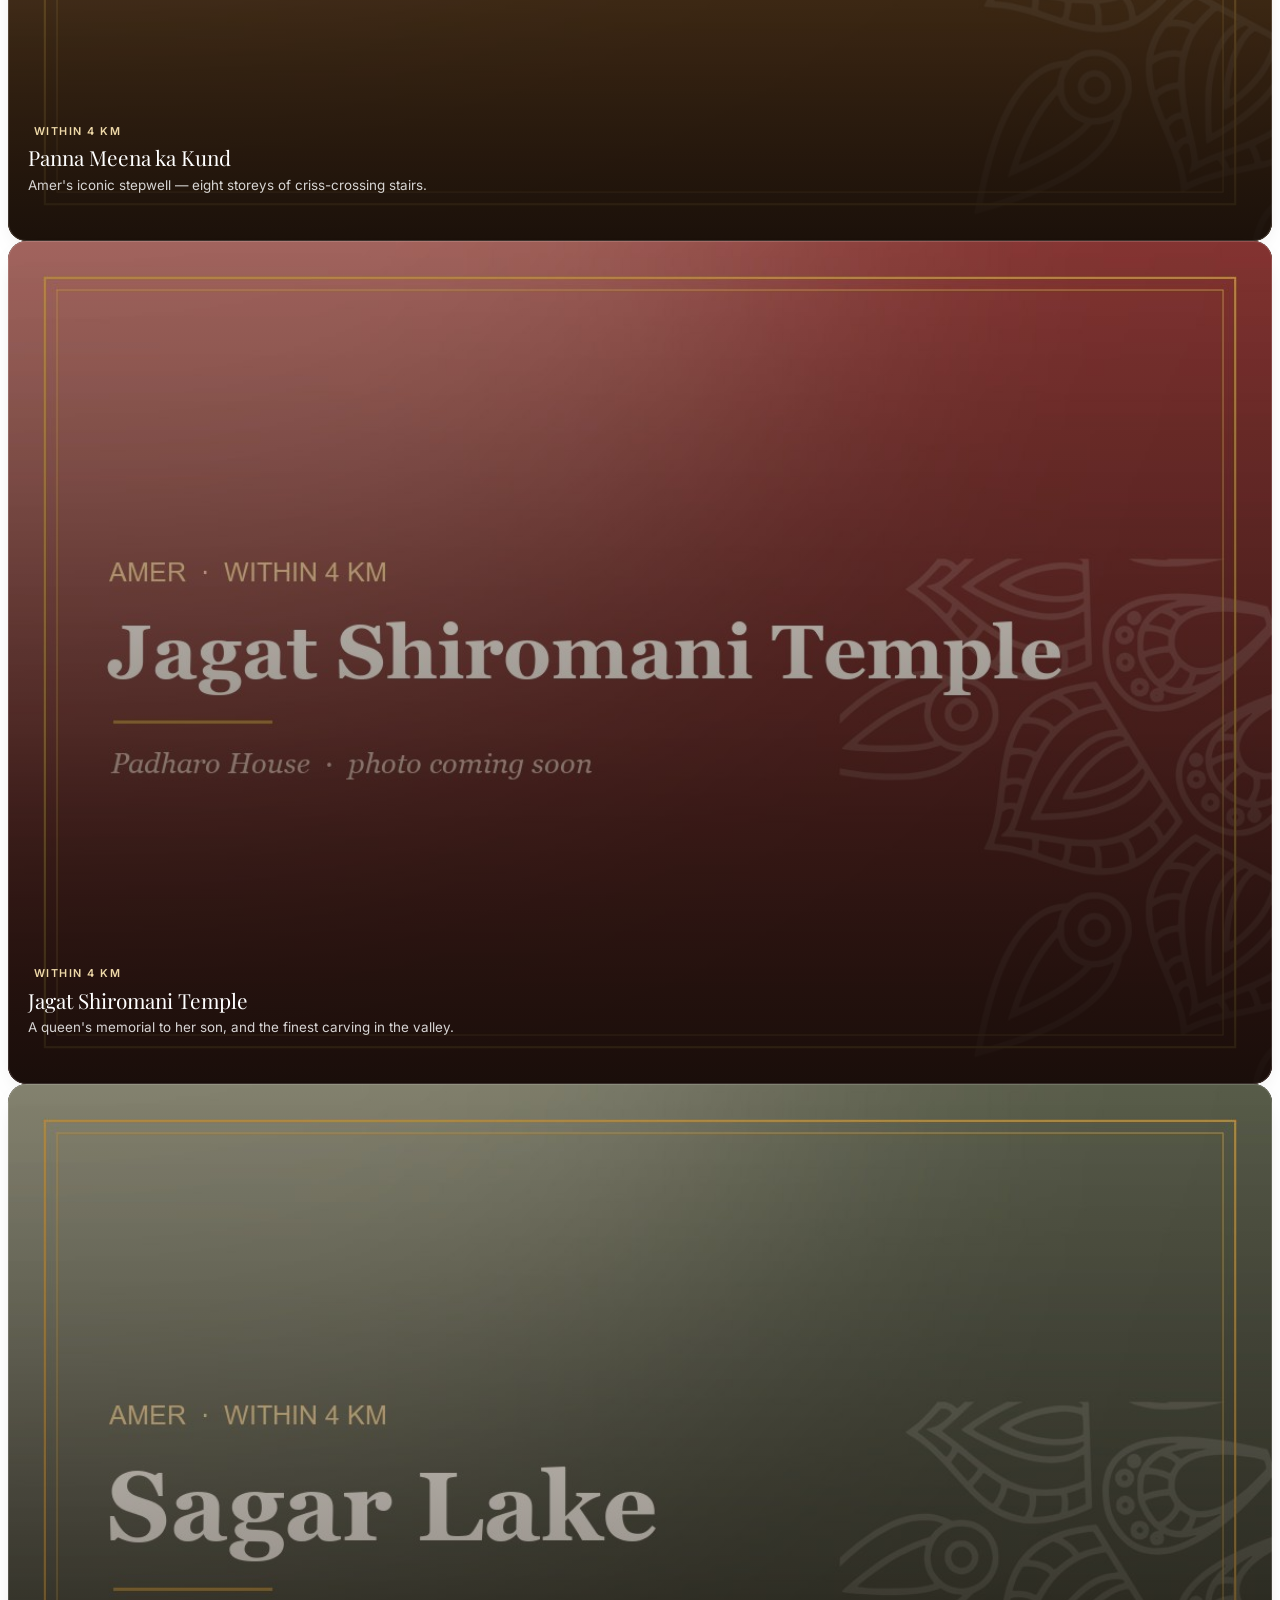
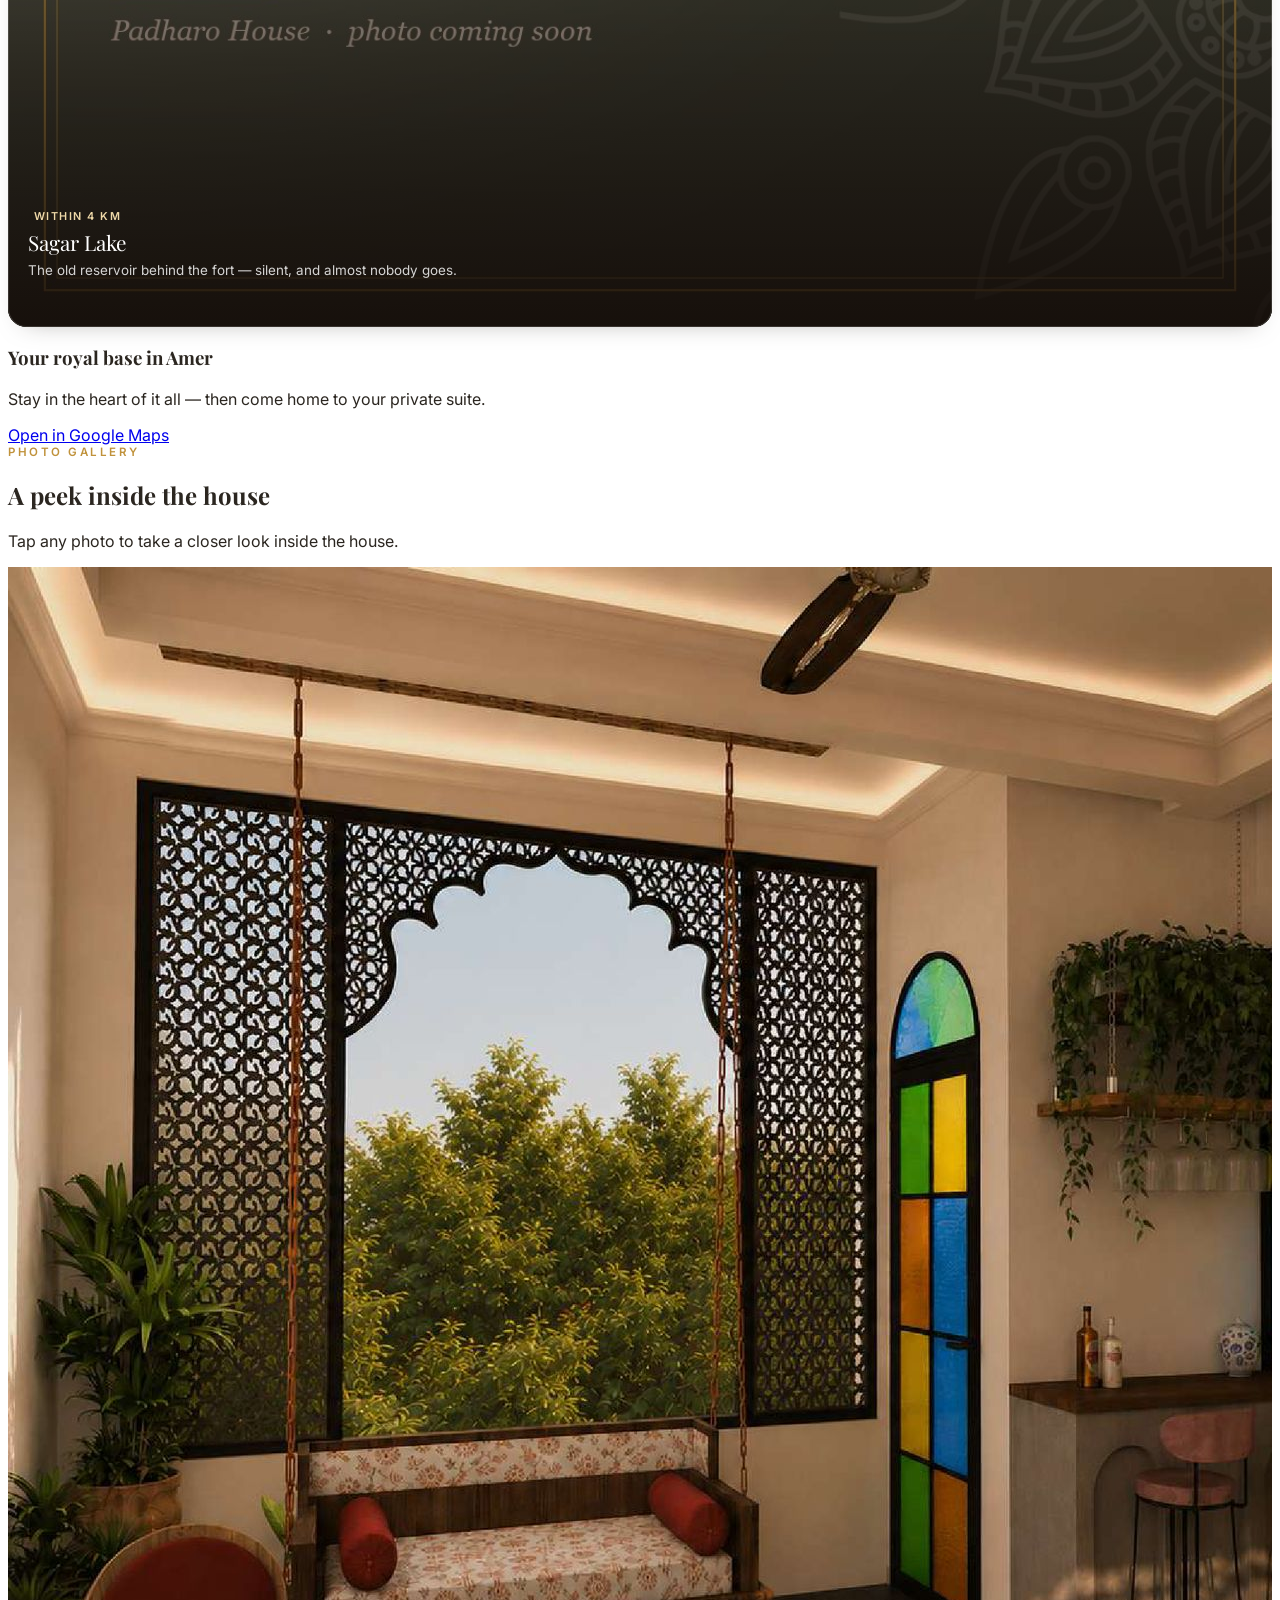
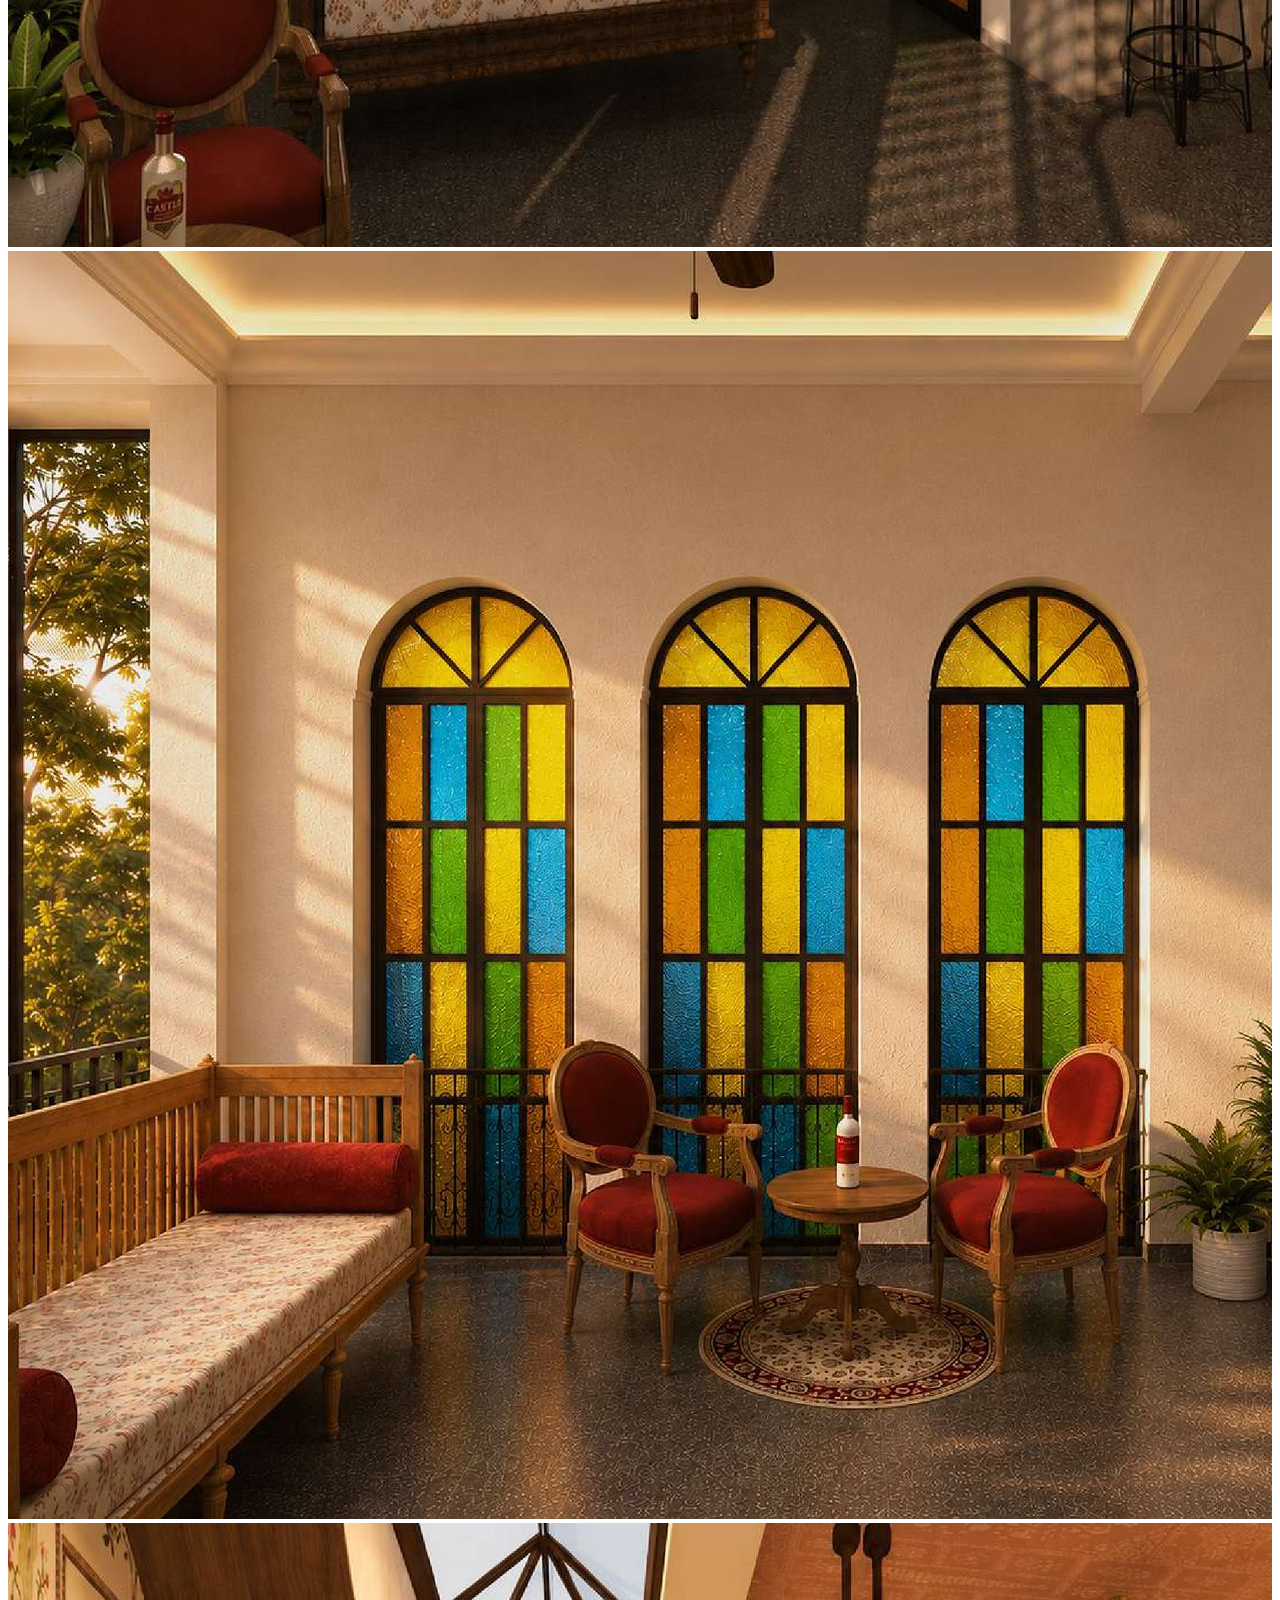
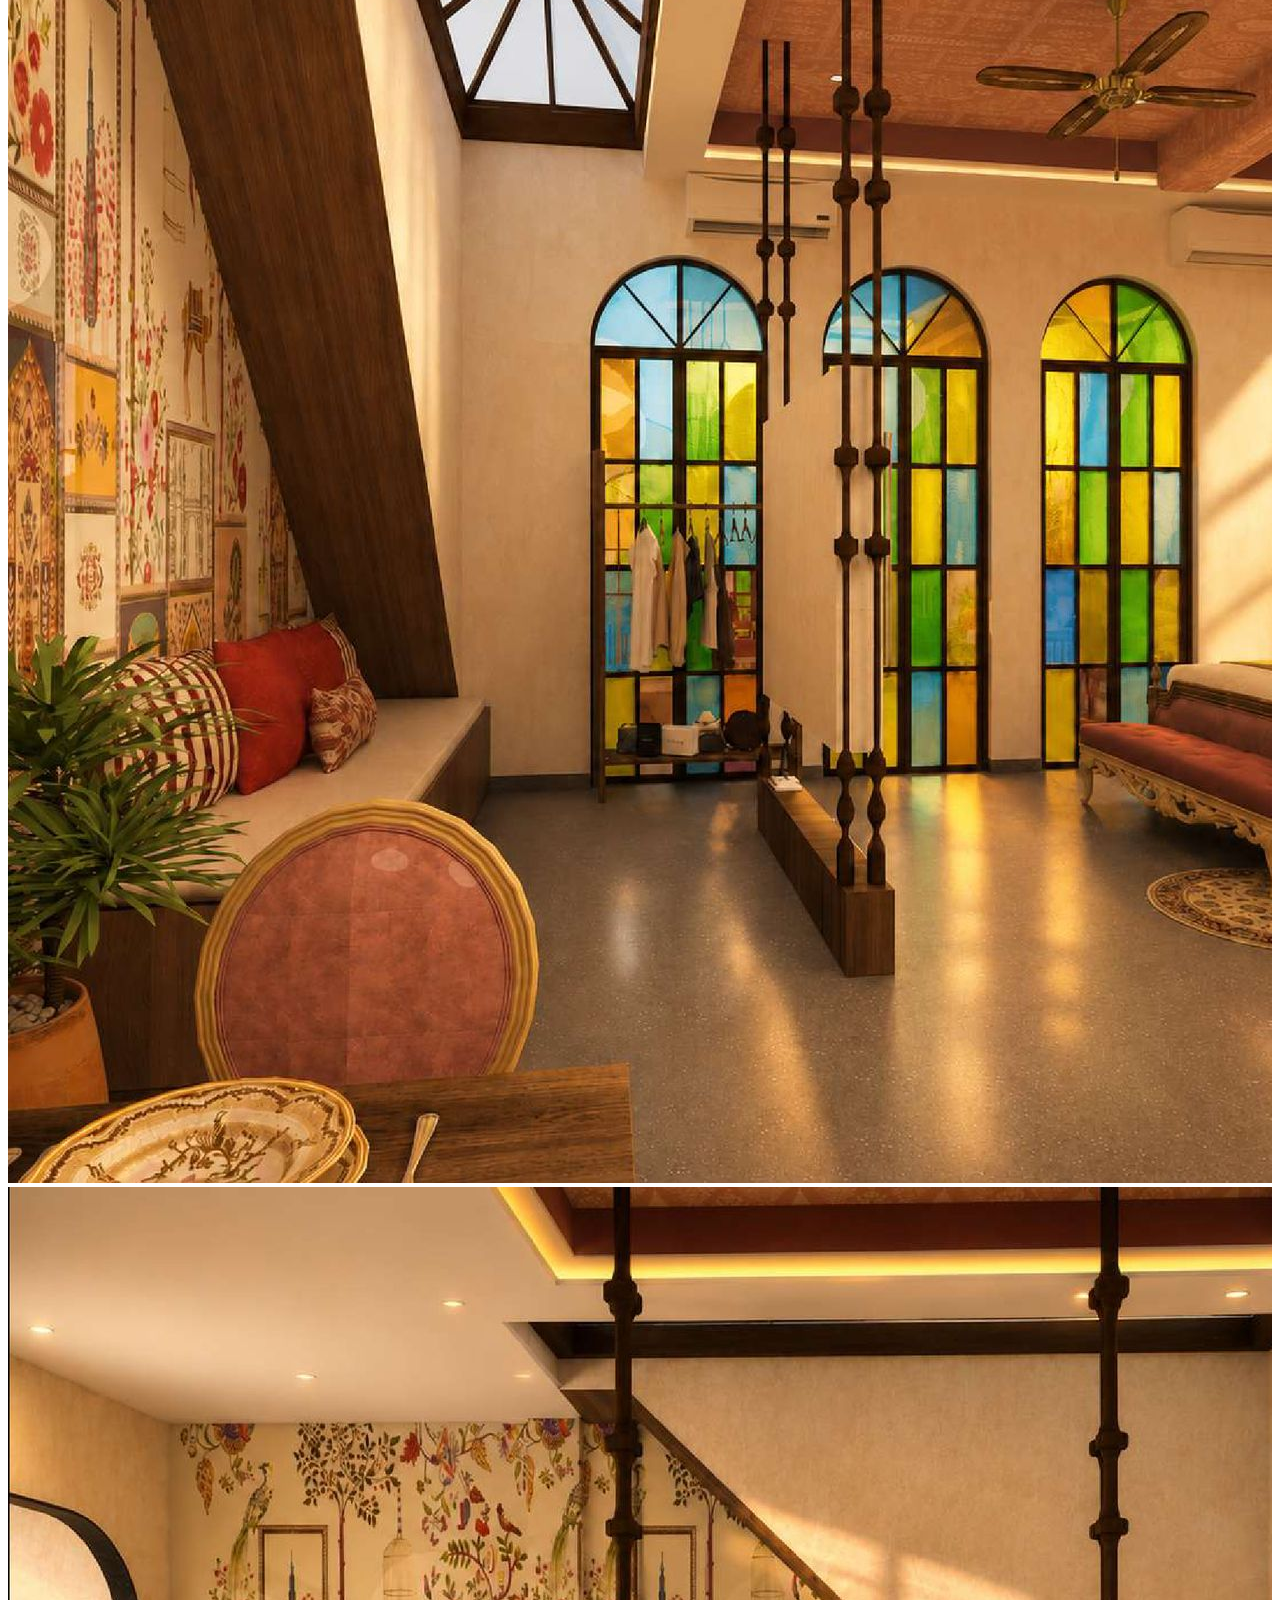
==== commit d7fb1f0f: "Restore the reels showcase and accept every Instagram URL format Traced the regression with git log " ====
--- a/index.html
+++ b/index.html
@@ -288,6 +288,45 @@
 
       <div class="mt-11 text-xs text-muted os-el" style="--d:2.1s">Amer, Jaipur, Rajasthan &middot; Opposite the Amer Fort &middot; &copy; 2026 Padharo House</div>
     </div>
+
+    <!-- reels showcase (opening soon view) -->
+    <div class="relative z-10 w-full max-w-6xl mx-auto px-5 pb-16 os-el" style="--d:2.25s">
+      <div class="text-center mb-8">
+        <div class="eyebrow mb-3">Watch Our Heritage Journey</div>
+        <h2 class="font-serif text-2xl md:text-3xl text-terradark">Inside Padharo House</h2>
+        <a data-insta href="https://www.instagram.com/padharo_house" target="_blank" rel="noopener"
+           class="inline-flex items-center gap-1.5 text-sm text-terra font-semibold mt-2 hover:underline">
+          <i data-lucide="instagram" class="w-4 h-4"></i> @padharo_house
+        </a>
+      </div>
+      <div class="reels-rail" id="reelsRailOS"></div>
+    </div>
+
+    <!-- launch waitlist -->
+    <div class="relative z-10 w-full max-w-lg mx-auto px-5 pb-20 os-el" style="--d:2.4s" id="waitlist">
+      <div class="bg-white/80 border border-[#e8dcc9] rounded-2xl p-6 md:p-7 text-left backdrop-blur">
+        <div class="text-center mb-5">
+          <div class="eyebrow mb-2">Launch Waitlist</div>
+          <h3 class="font-serif text-xl text-terradark">Be among our first guests</h3>
+          <p class="text-xs text-muted mt-1.5">Leave your details and we will contact you the moment bookings open.</p>
+        </div>
+        <form id="waitForm" class="space-y-3">
+          <div class="grid sm:grid-cols-2 gap-3">
+            <input class="w-full border border-[#e6d8c6] rounded-lg px-3 py-2.5 text-sm" id="wName" placeholder="Your name *" autocomplete="name" required />
+            <input class="w-full border border-[#e6d8c6] rounded-lg px-3 py-2.5 text-sm" id="wPhone" placeholder="WhatsApp number *" inputmode="tel" autocomplete="tel" required />
+          </div>
+          <input class="w-full border border-[#e6d8c6] rounded-lg px-3 py-2.5 text-sm" id="wEmail" type="email" placeholder="Email (optional)" autocomplete="email" />
+          <input class="w-full border border-[#e6d8c6] rounded-lg px-3 py-2.5 text-sm" id="wDates" placeholder="Rough dates you have in mind" />
+          <div id="waitErr" class="text-xs text-[#a12626] bg-[#fdeaea] rounded-lg px-3 py-2" hidden></div>
+          <button type="submit" class="btn btn-primary w-full justify-center" id="waitBtn">Join the waitlist</button>
+        </form>
+        <div id="waitDone" class="text-center py-4" hidden>
+          <div class="text-3xl mb-2">🙏</div>
+          <h4 class="font-serif text-lg text-terradark">Khamma Ghani!</h4>
+          <p class="text-xs text-muted mt-1">You are on the list — we will be in touch very soon.</p>
+        </div>
+      </div>
+    </div>
   </section>
 
   <!-- ============ LIVE HOMEPAGE (shown when siteMode='live' / default) ============ -->
@@ -617,6 +656,22 @@
     </div>
   </section>
 
+  <!-- reels showcase -->
+  <section id="reels" class="py-20 md:py-28 bg-ink text-white overflow-hidden">
+    <div class="max-w-7xl mx-auto px-5">
+      <div class="flex items-end justify-between gap-4 mb-10 reveal flex-wrap">
+        <div>
+          <div class="eyebrow mb-3">Watch Our Heritage Journey</div>
+          <h2 class="font-serif text-3xl md:text-4xl"><span class="h-line">See Padharo House in motion</span></h2>
+        </div>
+        <a data-insta href="https://www.instagram.com/padharo_house" target="_blank" rel="noopener"
+           class="btn btn-ghost text-sm"><i data-lucide="instagram" class="w-4 h-4"></i> @padharo_house</a>
+      </div>
+      <div class="reels-rail reveal" id="reelsRail"></div>
+      <p class="text-center text-xs text-white/50 mt-6 sm:hidden">Swipe to see more →</p>
+    </div>
+  </section>
+
   <!-- enquiry / waitlist -->
   <section id="enquire" class="py-20 md:py-28 bg-cream">
     <div class="max-w-2xl mx-auto px-5">
@@ -756,7 +811,8 @@
   <!-- ============ FIREBASE DYNAMIC MODE + ANALYTICS ============ -->
   <script type="module">
     import { initializeApp } from "https://www.gstatic.com/firebasejs/10.12.2/firebase-app.js";
-    import { getFirestore, doc, onSnapshot, collection, addDoc, serverTimestamp } from "https://www.gstatic.com/firebasejs/10.12.2/firebase-firestore.js";
+    import { getFirestore, doc, onSnapshot, collection, addDoc, serverTimestamp,
+             getDocs, query, where, limit, updateDoc, increment } from "https://www.gstatic.com/firebasejs/10.12.2/firebase-firestore.js";
     /* ====== Firebase web config (project: padharo-house) ======
        Everything here is filled in except apiKey — paste the value that starts
        with "AIza..." from: Firebase console -> Project settings -> General ->
@@ -889,9 +945,24 @@
       if (Array.isArray(SITE.sliderImages) && SITE.sliderImages.length) {
         const box = document.getElementById('heroSlides');
         if (box) {
-          box.innerHTML = SITE.sliderImages.map((src, i) =>
-            '<img class="slide' + (i === 0 ? ' active' : '') + '" src="' + String(src).replace(/"/g,'&quot;') +
-            '" alt="Padharo House, Amer" />').join('');
+          const photos = Array.isArray(SITE.heroPhotos) && SITE.heroPhotos.length
+            ? SITE.heroPhotos
+            : SITE.sliderImages.map(u => ({ url:u, alt:'' }));
+          const mode = SITE.heroMode || 'photos';
+          const vid = SITE.heroVideoUrl || '';
+          let html = '';
+          // a 10–15s muted loop sits under the slides in video / hybrid mode
+          if (vid && (mode === 'video' || mode === 'hybrid')) {
+            html += '<video class="slide active" autoplay muted loop playsinline preload="metadata" ' +
+                    'src="' + String(vid).replace(/"/g,'&quot;') + '"></video>';
+          }
+          if (mode !== 'video') {
+            html += photos.map((p, i) =>
+              '<img class="slide' + (i === 0 && !(vid && mode === 'hybrid') ? ' active' : '') +
+              '" src="' + String(p.url).replace(/"/g,'&quot;') +
+              '" alt="' + String(p.alt || 'Padharo House, Amer').replace(/"/g,'&quot;') + '" />').join('');
+          }
+          box.innerHTML = html;
           document.dispatchEvent(new CustomEvent('ph:slides'));
         }
       }
@@ -909,11 +980,27 @@
     if (db) {
       onSnapshot(doc(db, 'config', 'site_settings'), snap => {
         SITE = { ...SITE_FALLBACK, ...(snap.exists() ? snap.data() : {}) };
-        applySite();
+        applySite(); renderReels();
       }, e => console.warn('site settings listen failed', e));
     } else {
-      applySite();
-    }
+      applySite(); renderReels();
+    }
+
+    /* ---- influencer referral: remember the code and count the click ---- */
+    (function trackReferral(){
+      const code = (params.get('ref') || '').toUpperCase();
+      if (!code || !db) return;
+      try { localStorage.setItem('ph_ref', code); } catch (e) {}
+      // one click per browser session, so refreshes do not inflate the count
+      if (sessionStorage.getItem('ph_ref_counted') === code) return;
+      try { sessionStorage.setItem('ph_ref_counted', code); } catch (e) {}
+      getDocs(query(collection(db, 'referrals'), where('code', '==', code), limit(1)))
+        .then(snap => {
+          if (snap.empty) return;
+          return updateDoc(snap.docs[0].ref, { clicks: increment(1), lastClickAt: serverTimestamp() });
+        })
+        .catch(e => console.warn('referral click not counted', e));
+    })();
 
     /* ---- CORS-safe email webhook (text/plain avoids the preflight) ---- */
     async function sendWebhook(payload){
@@ -964,7 +1051,117 @@
       refreshIcons();
     });
 
-    /* initial icon render */
+    /* ============================================================
+       REELS SHOWCASE — 9:16 vertical cards, driven by site_settings.reels
+       ============================================================ */
+    function reelShortcode(u){
+      const m = String(u || '').match(
+        /instagram\.com\/(?:[A-Za-z0-9_.]+\/)?(?:reel|reels|p|tv)\/([A-Za-z0-9_-]{5,})/i);
+      return m ? m[1] : '';
+    }
+    const FALLBACK_REELS = [
+      { type:'poster', url:'assets/img/p2.jpg', caption:'Sunrise over the Amer Fort, from our window', cta:'Follow the journey' },
+      { type:'poster', url:'assets/img/p8.jpg', caption:'Inside the Amber Suite — stained glass & jharokhas', cta:'Follow the journey' },
+      { type:'poster', url:'assets/img/p3.jpg', caption:'Evenings on the terrace, Jaigarh on the horizon', cta:'Follow the journey' }
+    ];
+    function renderReels(){
+      const live = (Array.isArray(SITE.reels) ? SITE.reels : []).filter(r => r && r.url && r.active !== false);
+      const list = live.length ? live : FALLBACK_REELS;
+      const insta = S('instagramUrl') || 'https://www.instagram.com/padharo_house';
+      ['reelsRail', 'reelsRailOS'].forEach(id => {
+        const rail = document.getElementById(id);
+        if (!rail) return;
+        const openingSoon = id === 'reelsRailOS';
+        rail.innerHTML = list.slice(0, 8).map((r, i) => {
+          const cap = esc(r.caption || '');
+          const ctaText = esc(r.cta || (openingSoon ? 'Claim launch offer' : 'Book this view'));
+          // CTA: the waitlist while we are pre-launch, the booking page once live
+          const cta = openingSoon
+            ? `<a class="rcard-cta" href="#waitlist" data-scroll>${ctaText} <i data-lucide="arrow-right" class="w-3.5 h-3.5"></i></a>`
+            : `<a class="rcard-cta" href="booking.html">${ctaText} <i data-lucide="arrow-right" class="w-3.5 h-3.5"></i></a>`;
+          let media, tag = '';
+          if (r.type === 'video') {
+            media = `<video src="${esc(r.url)}" muted loop playsinline preload="metadata" controls
+                       poster="${esc(r.poster || '')}"></video>`;
+            tag = '<span class="rcard-tag"><i data-lucide="play" class="w-3 h-3"></i> Reel</span>';
+          } else if (r.type === 'instagram' || reelShortcode(r.url)) {
+            const code = r.shortcode || reelShortcode(r.url);
+            // poster first; the embed loads only when tapped (keeps the page fast)
+            media = `<img src="assets/img/${['p2','p8','p3','p9','p6','p1','p7','p5'][i % 8]}.jpg" alt="" loading="lazy" />
+                     <button class="rcard-play" data-ig="${esc(code)}" aria-label="Play this reel"><span>▶</span></button>`;
+            tag = '<span class="rcard-tag"><i data-lucide="instagram" class="w-3 h-3"></i> Instagram</span>';
+          } else {
+            media = `<a href="${esc(insta)}" target="_blank" rel="noopener"><img src="${esc(r.url)}" alt="" loading="lazy" />
+                     <span class="rcard-play"><span>▶</span></span></a>`;
+            tag = '<span class="rcard-tag"><i data-lucide="instagram" class="w-3 h-3"></i> @padharo_house</span>';
+          }
+          return `<article class="rcard">${media}${tag}<div class="rcard-veil"></div>
+            <div class="rcard-body">${cap ? `<div class="rcard-cap">${cap}</div>` : ''}${cta}</div></article>`;
+        }).join('');
+
+        // tap an Instagram card -> swap in the cropped embed in place
+        rail.querySelectorAll('[data-ig]').forEach(btn => btn.addEventListener('click', () => {
+          const code = btn.dataset.ig, card = btn.closest('.rcard');
+          card.querySelector('.rcard-veil')?.remove();
+          card.querySelector('.rcard-body')?.remove();
+          btn.remove();
+          card.querySelector('img')?.remove();
+          const box = document.createElement('div');
+          box.className = 'ig-embed';
+          box.innerHTML = '<iframe src="https://www.instagram.com/reel/' + code +
+            '/embed/" loading="lazy" allowtransparency="true" allowfullscreen ' +
+            'scrolling="no" title="Instagram reel"></iframe>';
+          card.appendChild(box);
+        }));
+        // hover-to-play for uploaded clips (desktop); tap uses the native controls
+        rail.querySelectorAll('video').forEach(v => {
+          v.addEventListener('mouseenter', () => { v.play().catch(()=>{}); });
+          v.addEventListener('mouseleave', () => { v.pause(); });
+        });
+        rail.querySelectorAll('[data-scroll]').forEach(a => a.addEventListener('click', e => {
+          e.preventDefault();
+          document.getElementById('waitlist')?.scrollIntoView({ behavior:'smooth', block:'center' });
+        }));
+      });
+      refreshIcons();
+    }
+
+    /* ---- launch waitlist (opening soon view) ---- */
+    const waitForm = document.getElementById('waitForm');
+    if (waitForm) waitForm.addEventListener('submit', async e => {
+      e.preventDefault();
+      const err = document.getElementById('waitErr'), btn = document.getElementById('waitBtn');
+      const name = document.getElementById('wName').value.trim();
+      const phone = document.getElementById('wPhone').value.trim();
+      const email = document.getElementById('wEmail').value.trim();
+      const dates = document.getElementById('wDates').value.trim();
+      if (name.length < 2 || phone.replace(/\D/g,'').length < 10) {
+        err.textContent = 'Please enter your name and a valid phone number.'; err.hidden = false; return;
+      }
+      err.hidden = true; btn.disabled = true; btn.textContent = 'Sending…';
+      try {
+        await addDoc(collection(db, 'leads'), {
+          name, phone, email, dates, message: 'Launch waitlist',
+          source: utm || ref || 'waitlist',
+          createdAt: serverTimestamp(), dispatch: {}
+        });
+      } catch (ex) {
+        console.error('waitlist save failed', ex);
+        err.innerHTML = 'Could not send that — please <a class="underline font-semibold" href="' +
+          waLink('Khamma Ghani! Please add me to the Padharo House launch waitlist.' + (dates ? ' Dates: ' + dates : '')) +
+          '" target="_blank" rel="noopener">message us on WhatsApp</a> instead.';
+        err.hidden = false; btn.disabled = false; btn.textContent = 'Join the waitlist';
+        return;
+      }
+      sendWebhook({ type:'ENQUIRY', guestName:name, phone, email, dates, message:'Launch waitlist',
+                    mapLink: mapLink(), hostEmail: S('email'), hostPhone: S('displayPhone') });
+      waitForm.hidden = true;
+      document.getElementById('waitDone').hidden = false;
+      refreshIcons();
+    });
+
+    /* initial paint — fallback cards show even before Firestore answers */
+    renderReels();
     refreshIcons();
   </script>
 </body>
--- a/assets/styles.css
+++ b/assets/styles.css
@@ -211,3 +211,74 @@
   .place-card,.place-card .pc-media img{transition:none !important;}
   html{scroll-behavior:auto;}
 }
+
+/* ===========================================================
+   MEDIA UPLOADER (PHUpload)
+   =========================================================== */
+.phu{font-size:.85rem;}
+.phu-zone{border:1.5px dashed #dcc9ad;border-radius:.75rem;background:#fffdf9;padding:1.1rem;text-align:center;
+  cursor:pointer;transition:.18s;outline:none;}
+.phu-zone:hover,.phu-zone:focus-visible{border-color:var(--terra);background:#FBF6EE;}
+.phu-zone.over{border-color:var(--terra);background:#f6e9d9;transform:scale(1.01);}
+.phu-ico{font-size:1.15rem;color:var(--terra);line-height:1;}
+.phu-cta{margin-top:.3rem;}
+.phu-cta b{color:var(--terra);}
+.phu-hint{margin-top:.35rem;font-size:.7rem;color:var(--muted);line-height:1.45;}
+.phu-bar{margin-top:.6rem;height:20px;border-radius:999px;background:#eee7dd;position:relative;overflow:hidden;}
+.phu-bar i{display:block;height:100%;width:0;background:linear-gradient(90deg,var(--terra),var(--gold));transition:width .2s ease;}
+.phu-bar span{position:absolute;inset:0;display:grid;place-items:center;font-size:.68rem;font-weight:700;color:#4a4036;}
+.phu-msg{margin-top:.5rem;font-size:.75rem;border-radius:.45rem;padding:.45rem .6rem;line-height:1.45;}
+.phu-ok{background:#e6f4ea;color:#1f7a43;}
+.phu-err{background:#fdeaea;color:#a12626;}
+.phu-warn{background:#fdf0d9;color:#8a5d0c;}
+.phu-info{background:#e6eefb;color:#28569e;}
+.phu-or{margin-top:.6rem;font-size:.7rem;color:var(--muted);}
+.phu-urlrow{display:flex;gap:.4rem;margin-top:.3rem;}
+.phu-urlrow input{flex:1;border:1px solid #e6d8c6;border-radius:.45rem;padding:.45rem .6rem;font-size:.78rem;}
+.phu-urlrow button{border:0;background:#eee7dd;color:#5b5247;border-radius:.45rem;padding:.45rem .8rem;
+  font-size:.75rem;font-weight:700;cursor:pointer;}
+.phu-urlrow button:hover{background:#e4dbcd;}
+
+/* media manager rows (hero photos, reels) */
+.mm-row{display:flex;gap:.75rem;align-items:center;background:#fff;border:1px solid #eee5d9;border-radius:.6rem;padding:.6rem;}
+.mm-row img,.mm-row video{width:104px;height:60px;object-fit:cover;border-radius:.4rem;background:#f1ece4;flex:0 0 auto;}
+.mm-row.vert img,.mm-row.vert video{width:46px;height:82px;}
+.mm-grow{flex:1;min-width:0;}
+.mm-btns{display:flex;gap:.3rem;flex:0 0 auto;}
+
+/* ===========================================================
+   REELS SHOWCASE (9:16 phone-frame cards)
+   =========================================================== */
+.reels-rail{display:grid;grid-template-columns:repeat(4,1fr);gap:1.1rem;}
+@media (max-width:1100px){ .reels-rail{grid-template-columns:repeat(3,1fr);} }
+@media (max-width:860px){
+  /* horizontal swipe carousel on phones */
+  .reels-rail{display:flex;gap:.9rem;overflow-x:auto;scroll-snap-type:x mandatory;
+    -webkit-overflow-scrolling:touch;padding-bottom:.5rem;grid-template-columns:none;}
+  .reels-rail > *{flex:0 0 68%;scroll-snap-align:center;}
+}
+@media (max-width:480px){ .reels-rail > *{flex:0 0 78%;} }
+
+.rcard{position:relative;aspect-ratio:9/16;border-radius:1.4rem;overflow:hidden;background:#1b1512;
+  box-shadow:0 20px 42px -22px rgba(20,12,8,.75), inset 0 0 0 1px rgba(255,255,255,.08);
+  transition:transform .4s cubic-bezier(.16,.84,.26,1), box-shadow .4s ease;}
+.rcard:hover{transform:translateY(-7px);box-shadow:0 34px 58px -24px rgba(20,12,8,.85), inset 0 0 0 1px rgba(192,146,59,.5);}
+.rcard video,.rcard img,.rcard iframe{position:absolute;inset:0;width:100%;height:100%;object-fit:cover;border:0;display:block;}
+/* crop Instagram's white chrome out of the embed */
+.rcard .ig-embed{position:absolute;inset:0;overflow:hidden;background:#1b1512;}
+.rcard .ig-embed iframe{width:120%;height:132%;left:-10%;top:-16%;}
+.rcard-veil{position:absolute;inset:0;pointer-events:none;
+  background:linear-gradient(180deg,rgba(20,12,8,.05) 0%,rgba(20,12,8,.1) 45%,rgba(20,12,8,.88) 100%);}
+.rcard-body{position:absolute;inset:auto 0 0 0;padding:1rem 1.05rem 1.1rem;color:#fff;z-index:3;}
+.rcard-cap{font-size:.86rem;line-height:1.4;font-weight:500;text-shadow:0 1px 10px rgba(0,0,0,.6);}
+.rcard-cta{display:inline-flex;align-items:center;gap:.35rem;margin-top:.6rem;background:linear-gradient(135deg,var(--gold),#a97a2a);
+  color:#2B2620;font-weight:700;font-size:.76rem;border-radius:999px;padding:.5rem .95rem;border:0;cursor:pointer;
+  text-decoration:none;transition:.2s;}
+.rcard-cta:hover{filter:brightness(1.08);transform:translateY(-1px);}
+.rcard-play{position:absolute;inset:0;display:grid;place-items:center;z-index:2;cursor:pointer;border:0;background:transparent;}
+.rcard-play span{width:58px;height:58px;border-radius:999px;background:rgba(255,255,255,.92);display:grid;place-items:center;
+  color:var(--terra);font-size:1.1rem;box-shadow:0 8px 24px rgba(0,0,0,.4);transition:.25s;}
+.rcard-play:hover span{transform:scale(1.08);background:#fff;}
+.rcard-tag{position:absolute;top:.8rem;left:.8rem;z-index:3;display:inline-flex;align-items:center;gap:.3rem;
+  background:rgba(20,12,8,.62);backdrop-filter:blur(5px);color:#efd9a8;font-size:.64rem;font-weight:700;
+  letter-spacing:.1em;text-transform:uppercase;padding:.3rem .6rem;border-radius:999px;}
